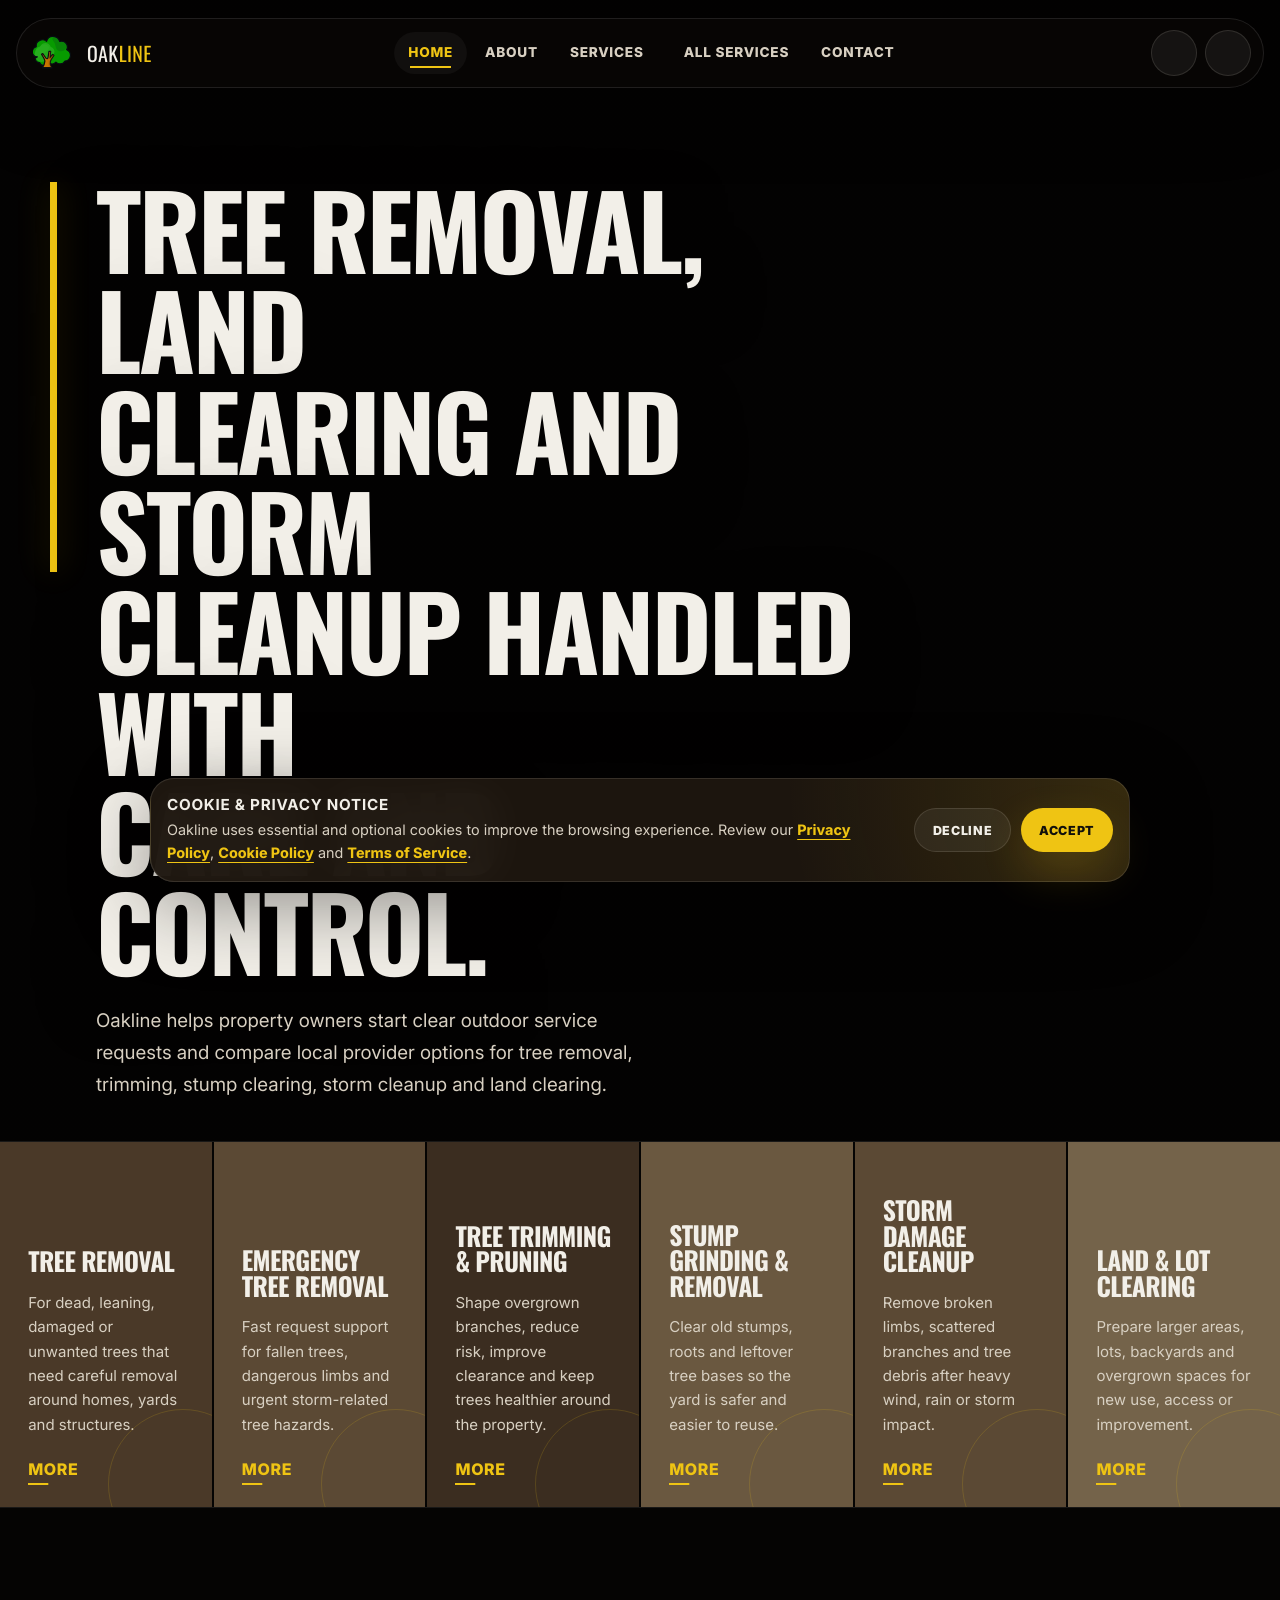
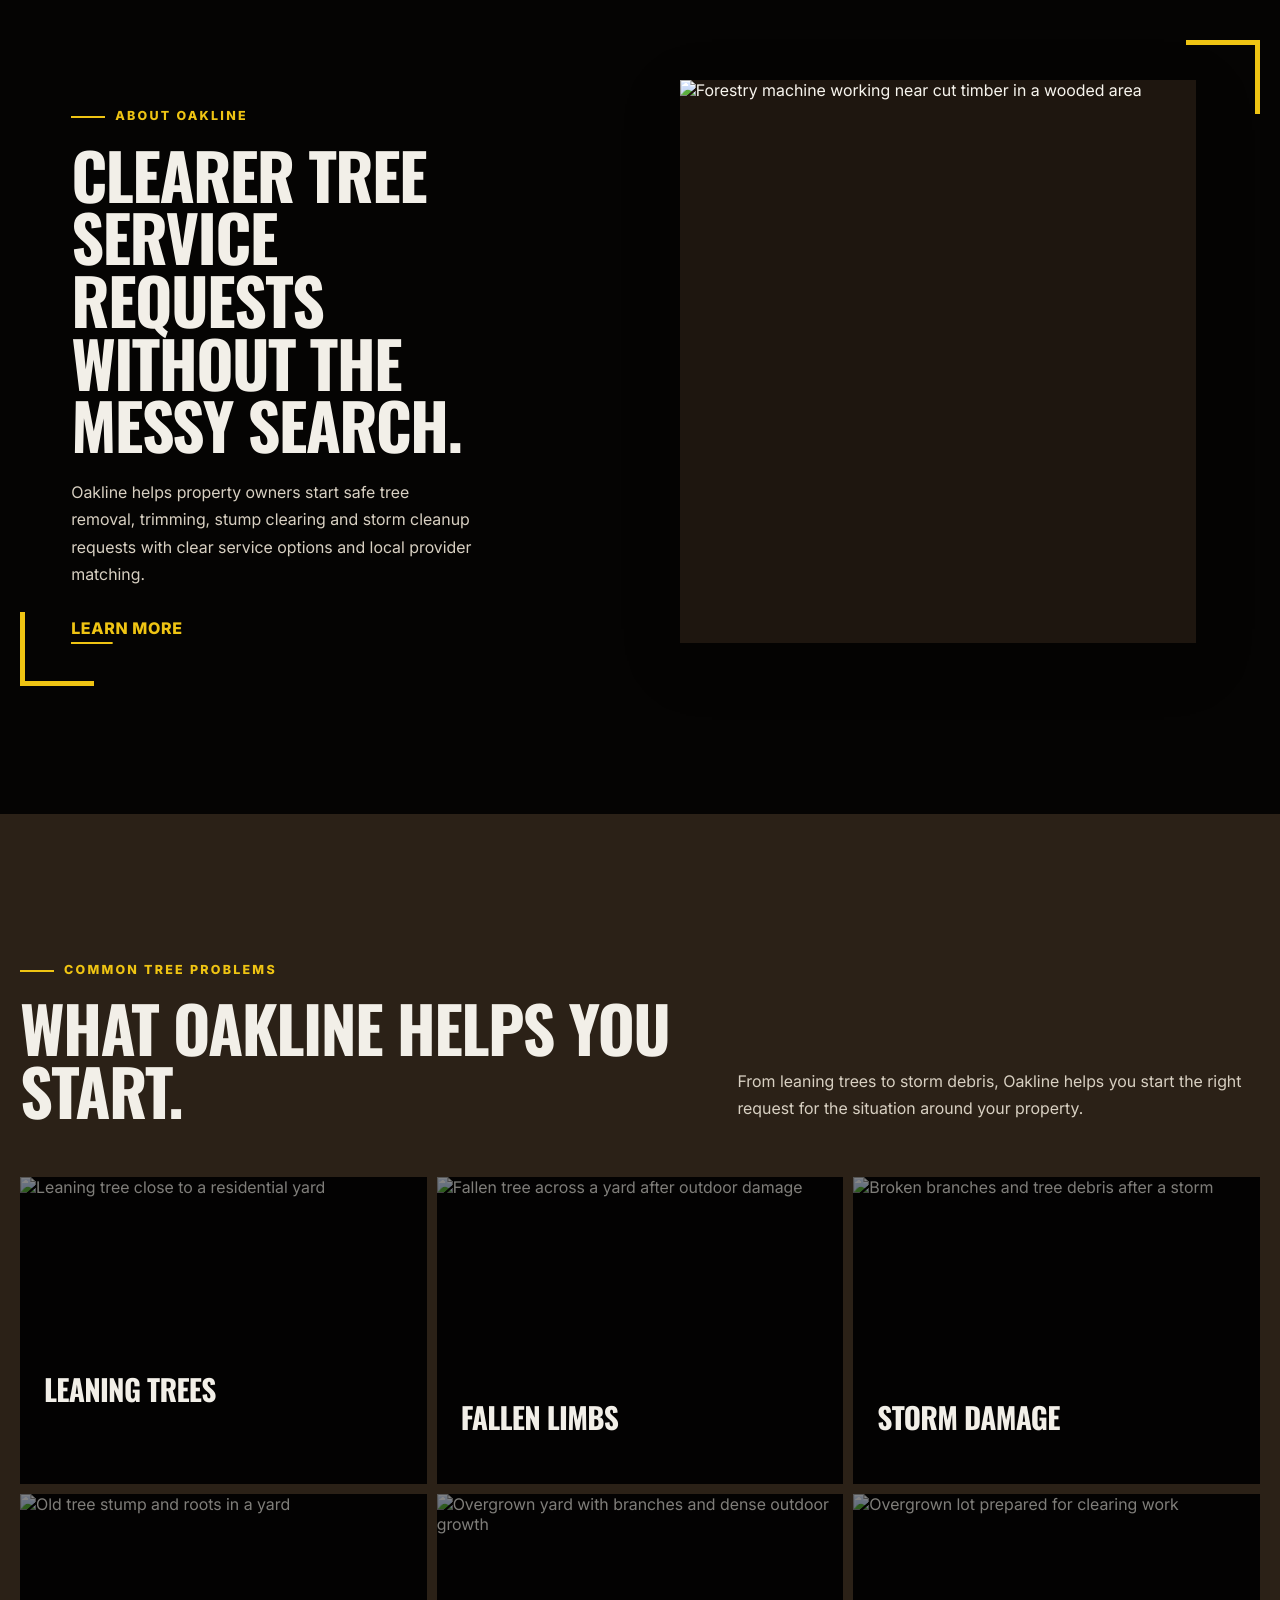
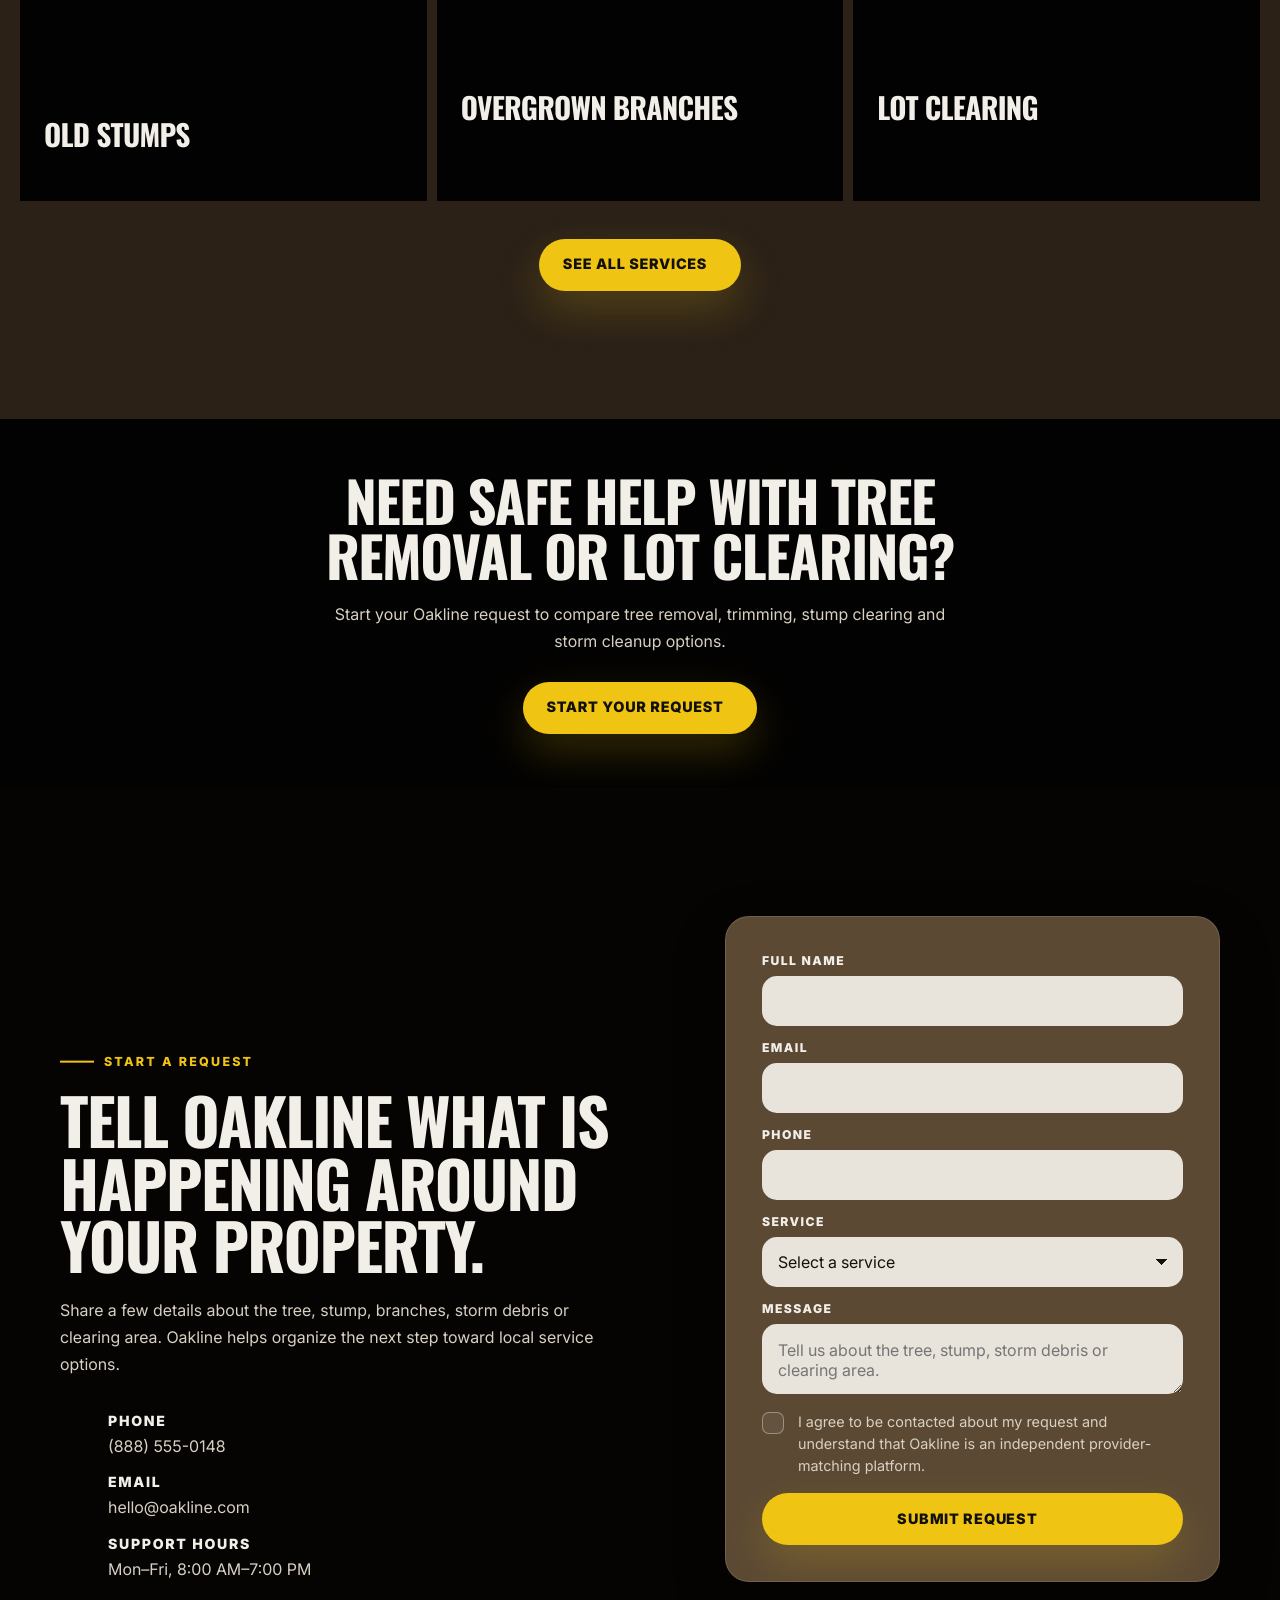
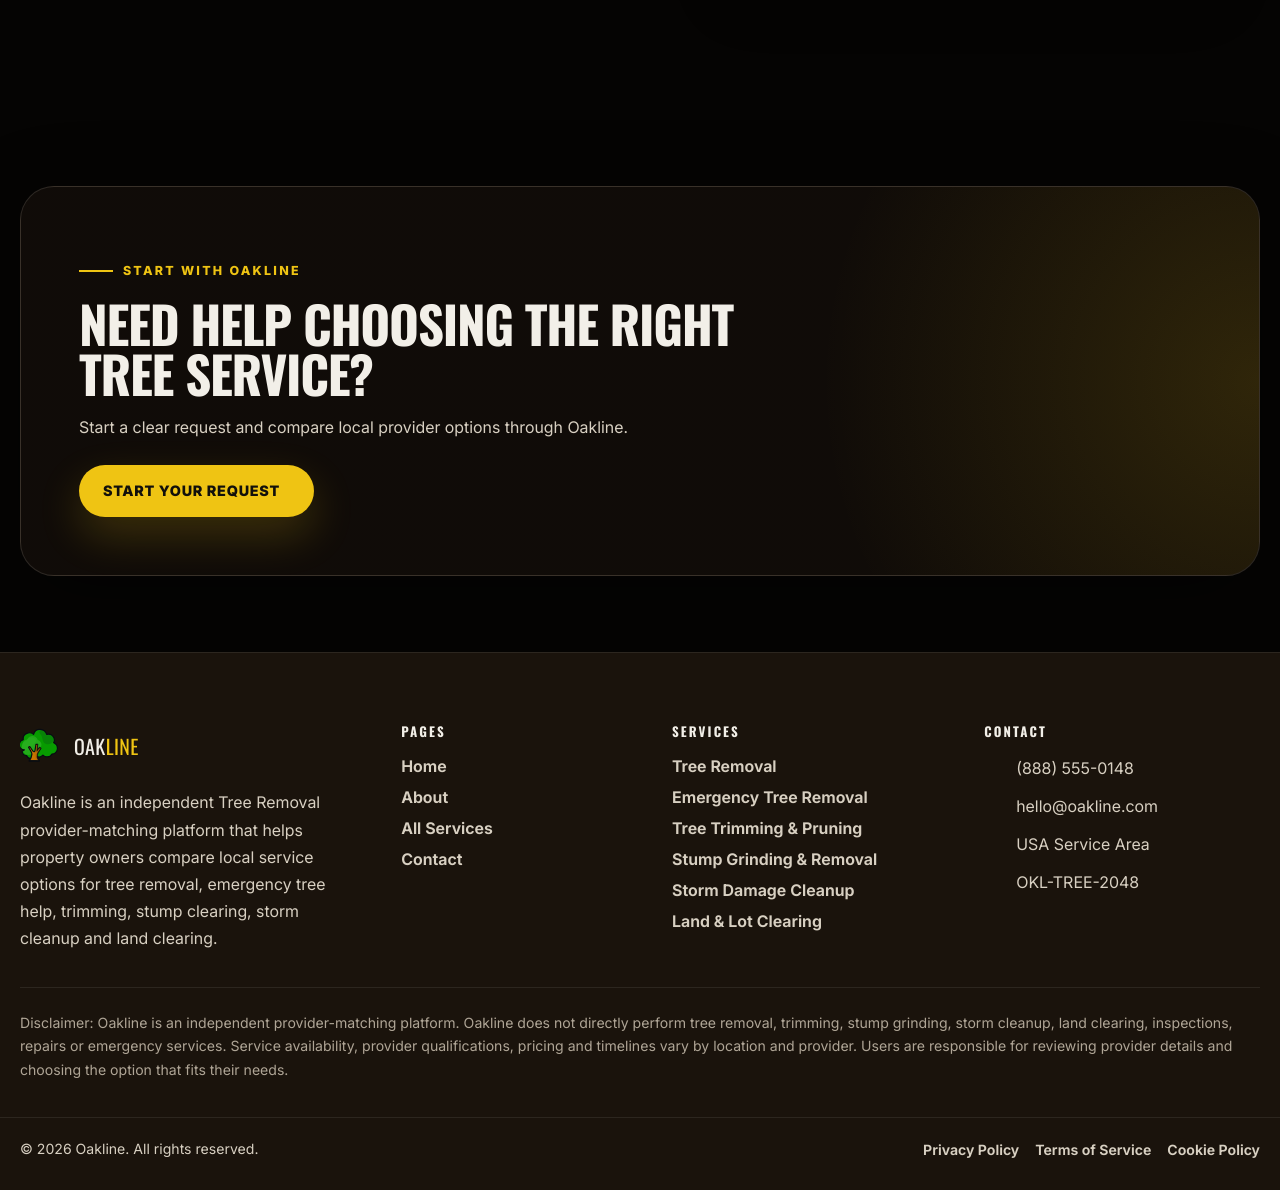
==== index.html @ 47a2402f "+" ====
<!DOCTYPE html>
<html lang="en">

<head>
    <meta charset="UTF-8" />
    <meta name="viewport" content="width=device-width, initial-scale=1.0" />

    <title>Oakline — Tree Removal Provider Matching Platform</title>

    <meta name="description"
        content="Oakline helps property owners start tree removal, emergency tree removal, trimming, stump clearing, storm cleanup and land clearing requests, then compare local provider options." />

    <link rel="icon" href="assets/images/decor/favicon.svg" type="image/svg+xml" />

    <link rel="stylesheet" href="https://unpkg.com/aos@2.3.1/dist/aos.css" />

    <link rel="stylesheet" href="assets/css/main.css" />
    <link rel="stylesheet" href="assets/css/home.css" />
</head>

<body>
    <div data-site-header></div>

    <main>
        <!-- Hero -->
        <section class="home-hero section" aria-labelledby="home-hero-title">
            <div class="home-hero__inner">
                <div class="home-hero__content">
                    <span class="home-hero__line" aria-hidden="true" data-aos="fade-down"></span>

                    <h1 id="home-hero-title" data-aos="fade-up">
                        Tree removal, land<br />
                        clearing and storm<br />
                        cleanup handled with<br />
                        care and control.
                    </h1>

                    <p data-aos="fade-up" data-aos-delay="120">
                        Oakline helps property owners start clear outdoor service requests and compare local provider
                        options for tree removal, trimming, stump clearing, storm cleanup and land clearing.
                    </p>
                </div>
            </div>
        </section>

        <!-- Services Preview -->
        <section class="home-services-preview section" aria-label="Tree removal service categories">
            <div class="services-preview__row no-scrollbar">
                <a class="service-preview-card shine-card" href="tree-removal.html" data-aos="fade-up">
                    <span class="service-preview-card__icon" aria-hidden="true">
                        <i data-lucide="tree-pine"></i>
                    </span>

                    <span class="service-preview-card__body">
                        <h2>Tree Removal</h2>
                        <p>
                            For dead, leaning, damaged or unwanted trees that need careful removal around homes,
                            yards and structures.
                        </p>

                        <span class="text-link service-preview-card__link">
                            More
                            <i data-lucide="arrow-up-right" aria-hidden="true"></i>
                        </span>
                    </span>
                </a>

                <a class="service-preview-card shine-card" href="emergency-tree-removal.html" data-aos="fade-up"
                    data-aos-delay="80">
                    <span class="service-preview-card__icon" aria-hidden="true">
                        <i data-lucide="siren"></i>
                    </span>

                    <span class="service-preview-card__body">
                        <h2>Emergency Tree Removal</h2>
                        <p>
                            Fast request support for fallen trees, dangerous limbs and urgent storm-related tree
                            hazards.
                        </p>

                        <span class="text-link service-preview-card__link">
                            More
                            <i data-lucide="arrow-up-right" aria-hidden="true"></i>
                        </span>
                    </span>
                </a>

                <a class="service-preview-card shine-card" href="tree-trimming-pruning.html" data-aos="fade-up"
                    data-aos-delay="160">
                    <span class="service-preview-card__icon" aria-hidden="true">
                        <i data-lucide="scissors"></i>
                    </span>

                    <span class="service-preview-card__body">
                        <h2>Tree Trimming &amp; Pruning</h2>
                        <p>
                            Shape overgrown branches, reduce risk, improve clearance and keep trees healthier around
                            the property.
                        </p>

                        <span class="text-link service-preview-card__link">
                            More
                            <i data-lucide="arrow-up-right" aria-hidden="true"></i>
                        </span>
                    </span>
                </a>

                <a class="service-preview-card shine-card" href="stump-grinding-removal.html" data-aos="fade-up"
                    data-aos-delay="240">
                    <span class="service-preview-card__icon" aria-hidden="true">
                        <i data-lucide="drill"></i>
                    </span>

                    <span class="service-preview-card__body">
                        <h2>Stump Grinding &amp; Removal</h2>
                        <p>
                            Clear old stumps, roots and leftover tree bases so the yard is safer and easier to reuse.
                        </p>

                        <span class="text-link service-preview-card__link">
                            More
                            <i data-lucide="arrow-up-right" aria-hidden="true"></i>
                        </span>
                    </span>
                </a>

                <a class="service-preview-card shine-card" href="storm-damage-cleanup.html" data-aos="fade-up"
                    data-aos-delay="320">
                    <span class="service-preview-card__icon" aria-hidden="true">
                        <i data-lucide="cloud-lightning"></i>
                    </span>

                    <span class="service-preview-card__body">
                        <h2>Storm Damage Cleanup</h2>
                        <p>
                            Remove broken limbs, scattered branches and tree debris after heavy wind, rain or storm
                            impact.
                        </p>

                        <span class="text-link service-preview-card__link">
                            More
                            <i data-lucide="arrow-up-right" aria-hidden="true"></i>
                        </span>
                    </span>
                </a>

                <a class="service-preview-card shine-card" href="land-lot-clearing.html" data-aos="fade-up"
                    data-aos-delay="400">
                    <span class="service-preview-card__icon" aria-hidden="true">
                        <i data-lucide="tractor"></i>
                    </span>

                    <span class="service-preview-card__body">
                        <h2>Land &amp; Lot Clearing</h2>
                        <p>
                            Prepare larger areas, lots, backyards and overgrown spaces for new use, access or
                            improvement.
                        </p>

                        <span class="text-link service-preview-card__link">
                            More
                            <i data-lucide="arrow-up-right" aria-hidden="true"></i>
                        </span>
                    </span>
                </a>
            </div>
        </section>

        <!-- About -->
        <section class="home-about section" id="about" aria-labelledby="home-about-title">
            <div class="container-wide">
                <div class="home-about__grid l-corner-wrap">
                    <div class="home-about__content">
                        <span class="l-corner l-corner--left-bottom" aria-hidden="true" data-aos="zoom-in"></span>

                        <p class="section-kicker" data-aos="fade-right">
                            About Oakline
                        </p>

                        <h2 id="home-about-title" data-aos="fade-up">
                            Clearer tree service requests without the messy search.
                        </h2>

                        <p data-aos="fade-up" data-aos-delay="100">
                            Oakline helps property owners start safe tree removal, trimming, stump clearing and storm
                            cleanup requests with clear service options and local provider matching.
                        </p>

                        <a class="text-link" href="about.html" data-aos="fade-up" data-aos-delay="180">
                            Learn More
                            <i data-lucide="arrow-up-right" aria-hidden="true"></i>
                        </a>
                    </div>

                    <div class="home-about__photo-wrap" data-aos="fade-left">
                        <span class="l-corner l-corner--right-top" aria-hidden="true"></span>

                        <figure class="home-about__photo photo-frame shine-photo">
                            <img src="assets/images/home/about-forestry-machine.jpg"
                                alt="Forestry machine working near cut timber in a wooded area" width="920" height="760"
                                loading="lazy" />
                        </figure>
                    </div>
                </div>
            </div>
        </section>

        <!-- Common Problems -->
        <section class="home-problems section" id="tree-problems" aria-labelledby="home-problems-title">
            <div class="container-wide">
                <div class="home-problems__top">
                    <div class="section-heading">
                        <p class="section-kicker" data-aos="fade-right">
                            Common Tree Problems
                        </p>

                        <h2 id="home-problems-title" data-aos="fade-up">
                            What Oakline helps you start.
                        </h2>
                    </div>

                    <p data-aos="fade-left">
                        From leaning trees to storm debris, Oakline helps you start the right request for the situation
                        around your property.
                    </p>
                </div>

                <div class="problems-grid">
                    <article class="problem-card shine-card" data-aos="zoom-in">
                        <img src="assets/images/home/problem-leaning-tree.jpg"
                            alt="Leaning tree close to a residential yard" width="680" height="520" loading="lazy" />

                        <div class="problem-card__content">
                            <h3>Leaning trees</h3>
                            <p>
                                Start a request when a tree is leaning, unstable or close to important property areas.
                            </p>
                        </div>
                    </article>

                    <article class="problem-card shine-card" data-aos="zoom-in" data-aos-delay="70">
                        <img src="assets/images/home/problem-fallen-tree.jpg"
                            alt="Fallen tree across a yard after outdoor damage" width="680" height="520"
                            loading="lazy" />

                        <div class="problem-card__content">
                            <h3>Fallen limbs</h3>
                            <p>
                                Share details about fallen trees, heavy limbs or blocked outdoor access areas.
                            </p>
                        </div>
                    </article>

                    <article class="problem-card shine-card" data-aos="zoom-in" data-aos-delay="140">
                        <img src="assets/images/home/problem-storm-branches.jpg"
                            alt="Broken branches and tree debris after a storm" width="680" height="520"
                            loading="lazy" />

                        <div class="problem-card__content">
                            <h3>Storm damage</h3>
                            <p>
                                Start a cleanup request for branches, debris and tree damage after heavy weather.
                            </p>
                        </div>
                    </article>

                    <article class="problem-card shine-card" data-aos="zoom-in">
                        <img src="assets/images/home/problem-stump-roots.jpg" alt="Old tree stump and roots in a yard"
                            width="680" height="520" loading="lazy" />

                        <div class="problem-card__content">
                            <h3>Old stumps</h3>
                            <p>
                                Compare stump grinding or removal options for leftover tree bases and exposed roots.
                            </p>
                        </div>
                    </article>

                    <article class="problem-card shine-card" data-aos="zoom-in" data-aos-delay="70">
                        <img src="assets/images/home/problem-overgrown-yard.jpg"
                            alt="Overgrown yard with branches and dense outdoor growth" width="680" height="520"
                            loading="lazy" />

                        <div class="problem-card__content">
                            <h3>Overgrown branches</h3>
                            <p>
                                Start a trimming request for crowded branches, low clearance and outdoor overgrowth.
                            </p>
                        </div>
                    </article>

                    <article class="problem-card shine-card" data-aos="zoom-in" data-aos-delay="140">
                        <img src="assets/images/home/problem-lot-clearing.jpg"
                            alt="Overgrown lot prepared for clearing work" width="680" height="520" loading="lazy" />

                        <div class="problem-card__content">
                            <h3>Lot clearing</h3>
                            <p>
                                Explore request options for larger areas, brush-heavy spaces and outdoor cleanup needs.
                            </p>
                        </div>
                    </article>
                </div>

                <div class="home-problems__bottom" data-aos="fade-up">
                    <a class="btn btn--primary" href="all-services.html">
                        See All Services
                        <i data-lucide="arrow-up-right" aria-hidden="true"></i>
                    </a>
                </div>
            </div>
        </section>

        <!-- CTA Strip -->
        <section class="home-cta-strip section" aria-labelledby="home-cta-title">
            <div class="home-cta-strip__content" data-aos="fade-up">
                <h2 id="home-cta-title">
                    Need safe help with tree removal or lot clearing?
                </h2>

                <p>
                    Start your Oakline request to compare tree removal, trimming, stump clearing and storm cleanup
                    options.
                </p>

                <a class="btn btn--primary" href="contact.html#contact-form">
                    Start Your Request
                    <i data-lucide="arrow-up-right" aria-hidden="true"></i>
                </a>
            </div>
        </section>

        <!-- Contact Preview -->
        <section class="home-contact section" id="contact" aria-labelledby="home-contact-title">
            <div class="container">
                <div class="home-contact__grid">
                    <div class="home-contact__intro">
                        <p class="section-kicker" data-aos="fade-right">
                            Start a Request
                        </p>

                        <h2 id="home-contact-title" data-aos="fade-up">
                            Tell Oakline what is happening around your property.
                        </h2>

                        <p data-aos="fade-up" data-aos-delay="100">
                            Share a few details about the tree, stump, branches, storm debris or clearing area.
                            Oakline helps organize the next step toward local service options.
                        </p>

                        <div class="home-contact__items">
                            <div class="home-contact__item" data-aos="fade-up">
                                <i data-lucide="phone" aria-hidden="true"></i>
                                <div>
                                    <strong>Phone</strong>
                                    <a data-config-href="contact.phoneRaw" href="tel:+18885550148">
                                        <span data-config-text="contact.phoneDisplay">(888) 555-0148</span>
                                    </a>
                                </div>
                            </div>

                            <div class="home-contact__item" data-aos="fade-up" data-aos-delay="80">
                                <i data-lucide="mail" aria-hidden="true"></i>
                                <div>
                                    <strong>Email</strong>
                                    <a data-config-href="contact.email" href="mailto:hello@oakline.com">
                                        <span data-config-text="contact.email">hello@oakline.com</span>
                                    </a>
                                </div>
                            </div>

                            <div class="home-contact__item" data-aos="fade-up" data-aos-delay="160">
                                <i data-lucide="clock" aria-hidden="true"></i>
                                <div>
                                    <strong>Support Hours</strong>
                                    <span data-config-text="contact.supportHours">Mon–Fri, 8:00 AM–7:00 PM</span>
                                </div>
                            </div>
                        </div>
                    </div>

                    <form class="form-card form-grid shine-card" data-demo-form data-aos="fade-left"
                        aria-label="Oakline request form">
                        <div class="form-row">
                            <label for="homeFullName">Full Name</label>
                            <input id="homeFullName" type="text" name="fullName" autocomplete="name" required />
                        </div>

                        <div class="form-row">
                            <label for="homeEmail">Email</label>
                            <input id="homeEmail" type="email" name="email" autocomplete="email" required />
                        </div>

                        <div class="form-row">
                            <label for="homePhone">Phone</label>
                            <input id="homePhone" type="tel" name="phone" autocomplete="tel" required />
                        </div>

                        <div class="form-row">
                            <label for="homeService">Service</label>
                            <select id="homeService" name="service" data-service-select required>
                                <option value="">Select a service</option>
                            </select>
                        </div>

                        <div class="form-row">
                            <label for="homeMessage">Message</label>
                            <textarea id="homeMessage" name="message"
                                placeholder="Tell us about the tree, stump, storm debris or clearing area."
                                required></textarea>
                        </div>

                        <label class="checkbox-row">
                            <input type="checkbox" name="privacyConsent" required />
                            <span class="checkbox-row__box" aria-hidden="true"></span>
                            <span>
                                I agree to be contacted about my request and understand that Oakline is an independent
                                provider-matching platform.
                            </span>
                        </label>

                        <button class="btn btn--primary" type="submit">
                            Submit Request
                            <i data-lucide="send" aria-hidden="true"></i>
                        </button>

                        <p class="form-message" data-form-message role="status"></p>
                    </form>
                </div>
            </div>
        </section>

        <div data-global-cta="footer"></div>
    </main>

    <div data-site-footer></div>
    <div data-cookie-banner></div>

    <script src="https://unpkg.com/aos@2.3.1/dist/aos.js"></script>
    <script src="https://unpkg.com/lucide@latest"></script>

    <script src="assets/js/config.js"></script>
    <script src="assets/js/main.js"></script>
    <script src="assets/js/home.js"></script>
</body>

</html>
---- assets/css/main.css ----
@import url('https://fonts.googleapis.com/css2?family=Inter:wght@400;500;600;700;800&family=Oswald:wght@500;600;700&display=swap');

:root {
    /* Base */
    --black-main: #050403;
    --black-soft: #0A0806;
    --black-section: #0E0B08;

    /* Brown backgrounds */
    --brown-deep: #1E160F;
    --brown-section: #2B2117;
    --brown-section-light: #3A2D20;

    /* Cards */
    --card-brown-1: #4A3928;
    --card-brown-2: #5B4934;
    --card-brown-3: #6A5840;
    --card-brown-4: #74634A;
    --card-brown-dark: #3B2D20;

    /* Accent */
    --accent-yellow: #EFC413;
    --accent-yellow-soft: #F4CA49;
    --accent-yellow-dark: #D1AD34;

    /* Text */
    --text-main: #F2EFE8;
    --text-soft: #D8D0C2;
    --text-muted: #AFA596;
    --text-dark: #15110C;

    /* Light sections */
    --light-bg: #F3F0E8;
    --light-bg-alt: #EEE9DF;
    --light-text: #1A140F;
    --light-muted: #5E544A;

    /* Borders */
    --border-dark: rgba(255, 255, 255, 0.08);
    --border-soft: rgba(216, 208, 194, 0.14);
    --border-accent: rgba(239, 196, 19, 0.28);

    /* Overlays */
    --overlay-medium: rgba(0, 0, 0, 0.48);
    --overlay-strong: rgba(0, 0, 0, 0.62);

    /* Layout */
    --container: 1160px;
    --container-wide: 1380px;
    --header-height: 88px;

    /* Effects */
    --transition: 260ms ease;
    --transition-slow: 620ms cubic-bezier(.2, .8, .2, 1);
    --radius-pill: 999px;
    --radius-xl: 34px;
    --radius-lg: 24px;
    --radius-md: 16px;
    --shadow-dark: 0 22px 80px rgba(0, 0, 0, .42);
    --shadow-soft: 0 18px 54px rgba(0, 0, 0, .22);
}

/* ================================
   Reset / Base
================================ */

*,
*::before,
*::after {
    box-sizing: border-box;
}

html {
    width: 100%;
    max-width: 100%;
    scroll-behavior: smooth;
    overflow-x: hidden;
}

body {
    width: 100%;
    max-width: 100%;
    margin: 0;
    font-family: 'Inter', system-ui, -apple-system, BlinkMacSystemFont, 'Segoe UI', sans-serif;
    color: var(--text-main);
    background: var(--black-main);
    overflow-x: hidden;
    text-rendering: geometricPrecision;
    -webkit-font-smoothing: antialiased;
}

body.menu-open {
    overflow: hidden;
}

img,
svg,
video,
canvas {
    display: block;
    max-width: 100%;
}

img {
    height: auto;
}

a {
    color: inherit;
    text-decoration: none;
}

button,
input,
textarea,
select {
    font: inherit;
}

button {
    border: 0;
    cursor: pointer;
}

input,
textarea,
select {
    width: 100%;
}

textarea {
    resize: vertical;
    min-height: 118px;
    max-height: 220px;
}

::selection {
    color: var(--text-dark);
    background: var(--accent-yellow);
}

:focus-visible {
    outline: 2px solid var(--accent-yellow);
    outline-offset: 4px;
}

/* ================================
   Containers
================================ */

.section {
    position: relative;
    width: 100%;
    overflow: hidden;
}

.container {
    width: min(var(--container), calc(100% - 40px));
    margin-inline: auto;
}

.container-wide {
    width: min(var(--container-wide), calc(100% - 40px));
    margin-inline: auto;
}

.section--dark {
    color: var(--text-main);
    background: var(--black-main);
}

.section--brown {
    color: var(--text-main);
    background: var(--brown-section);
}

.section--deep-brown {
    color: var(--text-main);
    background: var(--brown-deep);
}

.section--light {
    color: var(--light-text);
    background: var(--light-bg);
}

.section--milk {
    color: var(--light-text);
    background: var(--light-bg-alt);
}

/* ================================
   Typography
================================ */

h1,
h2,
h3,
h4,
p {
    margin: 0;
}

h1,
h2,
h3 {
    font-family: 'Oswald', 'Inter', sans-serif;
    letter-spacing: -.025em;
    line-height: .98;
    text-transform: uppercase;
}

h1 {
    font-size: clamp(3.4rem, 8vw, 8rem);
}

h2 {
    font-size: clamp(2.35rem, 5vw, 5.2rem);
}

h3 {
    font-size: clamp(1.45rem, 2.5vw, 2.1rem);
}

p {
    color: var(--text-soft);
    line-height: 1.7;
}

.section--light p,
.section--milk p {
    color: var(--light-muted);
}

.section-kicker {
    display: inline-flex;
    align-items: center;
    gap: 10px;
    margin-bottom: 16px;
    color: var(--accent-yellow);
    font-size: .78rem;
    font-weight: 800;
    letter-spacing: .18em;
    text-transform: uppercase;
}

.section-kicker::before {
    content: "";
    width: 34px;
    height: 2px;
    background: currentColor;
}

.section-kicker--light {
    color: var(--accent-yellow);
}

.section-heading {
    max-width: 780px;
}

.section-heading--center {
    margin-inline: auto;
    text-align: center;
}

.section-heading p {
    margin-top: 18px;
    max-width: 640px;
}

.text-link {
    position: relative;
    display: inline-flex;
    align-items: center;
    gap: 8px;
    width: fit-content;
    color: var(--accent-yellow);
    font-weight: 800;
    letter-spacing: .04em;
    text-transform: uppercase;
}

.text-link::after {
    content: "";
    position: absolute;
    left: 0;
    bottom: -6px;
    width: 100%;
    height: 2px;
    background: var(--accent-yellow);
    transform: scaleX(.35);
    transform-origin: left;
    transition: transform var(--transition);
}

.text-link:hover::after {
    transform: scaleX(1);
}

/* ================================
   Buttons
================================ */

.btn {
    position: relative;
    isolation: isolate;
    display: inline-flex;
    align-items: center;
    justify-content: center;
    gap: 10px;
    min-height: 52px;
    padding: 15px 24px;
    border-radius: var(--radius-pill);
    overflow: hidden;
    font-size: .9rem;
    font-weight: 850;
    letter-spacing: .05em;
    text-transform: uppercase;
    transition:
        transform var(--transition),
        border-color var(--transition),
        background var(--transition),
        color var(--transition);
}

.btn::before {
    content: "";
    position: absolute;
    inset: 0;
    z-index: -1;
    background: linear-gradient(110deg,
            transparent 0%,
            rgba(255, 255, 255, .24) 48%,
            transparent 70%);
    transform: translateX(-120%);
    transition: transform .75s ease;
    pointer-events: none;
}

.btn:hover {
    transform: translateY(-2px);
}

.btn:hover::before {
    transform: translateX(120%);
}

.btn svg {
    width: 18px;
    height: 18px;
    stroke-width: 2.2;
}

.btn--primary {
    color: #12100B;
    background: var(--accent-yellow);
    box-shadow: 0 18px 44px rgba(239, 196, 19, .2);
}

.btn--primary:hover {
    background: var(--accent-yellow-soft);
}

.btn--dark {
    color: var(--text-main);
    background: rgba(255, 255, 255, .06);
    border: 1px solid var(--border-soft);
}

.btn--dark:hover {
    border-color: var(--border-accent);
    color: var(--accent-yellow);
}

.btn--ghost {
    color: var(--text-main);
    background: transparent;
    border: 1px solid var(--border-soft);
}

.btn--ghost:hover {
    color: var(--accent-yellow);
    border-color: var(--border-accent);
    background: rgba(239, 196, 19, .06);
}

.btn-row {
    display: flex;
    flex-wrap: wrap;
    gap: 14px;
}

/* ================================
   Shine / Photo helpers
================================ */

.shine-card,
.shine-photo {
    position: relative;
    isolation: isolate;
    overflow: hidden;
}

.shine-card::before,
.shine-photo::before {
    content: "";
    position: absolute;
    inset: 0;
    z-index: 2;
    background: linear-gradient(110deg,
            transparent 0%,
            rgba(255, 255, 255, .12) 48%,
            transparent 70%);
    transform: translateX(-120%);
    transition: transform .75s ease;
    pointer-events: none;
}

.shine-card:hover::before,
.shine-photo:hover::before {
    transform: translateX(120%);
}

.photo-cover {
    width: 100%;
    height: 100%;
    object-fit: cover;
}

.photo-frame {
    position: relative;
    overflow: hidden;
    border-radius: var(--radius-lg);
    background: var(--brown-deep);
    box-shadow: var(--shadow-soft);
}

.photo-frame img {
    width: 100%;
    height: 100%;
    object-fit: cover;
    transition: transform var(--transition-slow);
}

.photo-frame:hover img {
    transform: scale(1.035);
}

.black-overlay::after {
    content: "";
    position: absolute;
    inset: 0;
    background: var(--overlay-medium);
    pointer-events: none;
}

/* ================================
   Yellow L corners
================================ */

.l-corner {
    position: absolute;
    width: 74px;
    height: 74px;
    pointer-events: none;
    transition: transform var(--transition-slow);
}

.l-corner::before,
.l-corner::after {
    content: "";
    position: absolute;
    background: var(--accent-yellow);
}

.l-corner::before {
    width: 100%;
    height: 5px;
}

.l-corner::after {
    width: 5px;
    height: 100%;
}

.l-corner--left-bottom {
    left: 0;
    bottom: 0;
}

.l-corner--left-bottom::before {
    left: 0;
    bottom: 0;
}

.l-corner--left-bottom::after {
    left: 0;
    bottom: 0;
}

.l-corner--right-top {
    right: 0;
    top: 0;
}

.l-corner--right-top::before {
    right: 0;
    top: 0;
}

.l-corner--right-top::after {
    right: 0;
    top: 0;
}

.l-corner-wrap:hover .l-corner--left-bottom {
    transform: translate(-6px, 6px);
}

.l-corner-wrap:hover .l-corner--right-top {
    transform: translate(6px, -6px);
}

/* ================================
   Header
================================ */

.site-header {
    position: fixed;
    z-index: 1000;
    top: 18px;
    left: 0;
    width: 100%;
    pointer-events: none;
    transition: top var(--transition), transform var(--transition);
}

.site-header.is-scrolled {
    top: 10px;
}

.header-shell {
    width: min(var(--container-wide), calc(100% - 32px));
    min-height: 70px;
    margin-inline: auto;
    padding: 10px 12px 10px 16px;
    display: flex;
    align-items: center;
    justify-content: space-between;
    gap: 18px;
    border: 1px solid rgba(255, 255, 255, .1);
    border-radius: var(--radius-pill);
    background: rgba(10, 8, 6, .72);
    backdrop-filter: blur(18px);
    -webkit-backdrop-filter: blur(18px);
    box-shadow: 0 18px 70px rgba(0, 0, 0, .35);
    pointer-events: auto;
    transition:
        background var(--transition),
        border-color var(--transition),
        min-height var(--transition);
}

.site-header.is-scrolled .header-shell {
    min-height: 64px;
    background: rgba(5, 4, 3, .94);
    border-color: rgba(239, 196, 19, .18);
}

.site-logo {
    display: inline-flex;
    align-items: center;
    gap: 12px;
    min-width: max-content;
}

.site-logo__mark {
    width: 42px;
    height: 42px;
    display: grid;
    place-items: center;
    overflow: hidden;
}

.site-logo__mark svg {
    width: 42px;
    height: 48px;
}

.site-logo__text {
    font-family: 'Oswald', sans-serif;
    font-size: 1.25rem;
    line-height: 1;
    letter-spacing: .02em;
    text-transform: uppercase;
    color: var(--text-main);
}

.site-logo__accent {
    color: var(--accent-yellow);
}

.desktop-nav {
    display: flex;
    align-items: center;
    justify-content: center;
    gap: 4px;
}

.nav-link,
.nav-trigger {
    position: relative;
    display: inline-flex;
    align-items: center;
    gap: 8px;
    min-height: 42px;
    padding: 0 14px;
    border-radius: var(--radius-pill);
    color: var(--text-soft);
    background: transparent;
    font-size: .85rem;
    font-weight: 800;
    letter-spacing: .055em;
    text-transform: uppercase;
    transition: color var(--transition), background var(--transition);
}

.nav-link::after,
.nav-trigger::after {
    content: "";
    position: absolute;
    left: 16px;
    right: 16px;
    bottom: 6px;
    height: 2px;
    background: var(--accent-yellow);
    transform: scaleX(0);
    transform-origin: left;
    transition: transform var(--transition);
}

.nav-link:hover,
.nav-link.is-active,
.nav-trigger:hover,
.nav-dropdown:hover .nav-trigger {
    color: var(--accent-yellow);
    background: rgba(255, 255, 255, .04);
}

.nav-link:hover::after,
.nav-link.is-active::after,
.nav-trigger:hover::after,
.nav-dropdown:hover .nav-trigger::after {
    transform: scaleX(1);
}

.nav-trigger svg {
    width: 15px;
    height: 15px;
    transition: transform var(--transition);
}

.nav-dropdown:hover .nav-trigger svg,
.nav-dropdown.is-open .nav-trigger svg {
    transform: rotate(180deg);
}

.nav-dropdown {
    position: relative;
}

.nav-dropdown__menu {
    position: absolute;
    top: calc(100% + 14px);
    left: 50%;
    width: 290px;
    padding: 12px;
    border: 1px solid var(--border-soft);
    border-radius: 22px;
    background: rgba(14, 11, 8, .96);
    box-shadow: var(--shadow-dark);
    backdrop-filter: blur(18px);
    -webkit-backdrop-filter: blur(18px);
    opacity: 0;
    visibility: hidden;
    transform: translate(-50%, 10px);
    transition:
        opacity var(--transition),
        transform var(--transition),
        visibility var(--transition);
}

.nav-dropdown__menu::before {
    content: "";
    position: absolute;
    left: 0;
    right: 0;
    bottom: 100%;
    height: 18px;
}

.nav-dropdown:hover .nav-dropdown__menu,
.nav-dropdown.is-open .nav-dropdown__menu {
    opacity: 1;
    visibility: visible;
    transform: translate(-50%, 0);
}

.nav-dropdown__link {
    position: relative;
    display: flex;
    align-items: center;
    justify-content: space-between;
    gap: 14px;
    padding: 13px 12px;
    border-radius: 15px;
    color: var(--text-soft);
    font-size: .86rem;
    font-weight: 800;
    letter-spacing: .035em;
    text-transform: uppercase;
    transition:
        color var(--transition),
        background var(--transition),
        padding var(--transition);
}

.nav-dropdown__link::after {
    content: "";
    width: 18px;
    height: 2px;
    background: var(--accent-yellow);
    transform: scaleX(.3);
    transform-origin: right;
    transition: transform var(--transition);
}

.nav-dropdown__link:hover {
    color: var(--accent-yellow);
    background: rgba(239, 196, 19, .06);
    padding-left: 18px;
}

.nav-dropdown__link:hover::after {
    transform: scaleX(1);
}

.header-actions {
    display: flex;
    align-items: center;
    gap: 8px;
}

.icon-btn {
    position: relative;
    isolation: isolate;
    width: 46px;
    height: 46px;
    display: inline-grid;
    place-items: center;
    overflow: hidden;
    border-radius: 50%;
    color: var(--text-main);
    background: rgba(255, 255, 255, .06);
    border: 1px solid var(--border-soft);
    transition:
        color var(--transition),
        background var(--transition),
        border-color var(--transition),
        transform var(--transition);
}

.icon-btn::before {
    content: "";
    position: absolute;
    inset: 0;
    z-index: -1;
    background: linear-gradient(110deg,
            transparent 0%,
            rgba(255, 255, 255, .16) 48%,
            transparent 70%);
    transform: translateX(-130%);
    transition: transform .65s ease;
}

.icon-btn svg {
    width: 20px;
    height: 20px;
    stroke-width: 2.1;
}

.icon-btn:hover {
    color: var(--accent-yellow);
    border-color: var(--border-accent);
    background: rgba(239, 196, 19, .07);
    transform: translateY(-2px);
}

.icon-btn:hover::before {
    transform: translateX(130%);
}

.mobile-burger {
    display: none;
    width: 46px;
    height: 46px;
    place-items: center;
    border-radius: 50%;
    color: var(--text-main);
    background: rgba(255, 255, 255, .06);
    border: 1px solid var(--border-soft);
}

.mobile-burger svg {
    width: 22px;
    height: 22px;
}

/* ================================
   Mobile Menu
================================ */

.mobile-menu {
    position: fixed;
    z-index: 999;
    inset: 0;
    display: grid;
    place-items: start center;
    padding: 102px 16px 20px;
    background: rgba(0, 0, 0, .58);
    opacity: 0;
    visibility: hidden;
    pointer-events: none;
    transition: opacity var(--transition), visibility var(--transition);
}

.mobile-menu.is-open {
    opacity: 1;
    visibility: visible;
    pointer-events: auto;
}

.mobile-menu__panel {
    width: min(620px, 100%);
    max-height: calc(100vh - 124px);
    overflow-y: auto;
    padding: 24px;
    border: 1px solid var(--border-soft);
    border-radius: 32px;
    background:
        radial-gradient(circle at top right, rgba(239, 196, 19, .09), transparent 34%),
        var(--black-section);
    box-shadow: var(--shadow-dark);
    transform: translateY(18px);
    transition: transform var(--transition-slow);
}

.mobile-menu.is-open .mobile-menu__panel {
    transform: translateY(0);
}

.mobile-menu__top {
    display: flex;
    align-items: center;
    justify-content: space-between;
    gap: 18px;
    padding-bottom: 18px;
    border-bottom: 1px solid var(--border-soft);
}

.mobile-menu__close {
    flex: 0 0 auto;
}

.mobile-menu__nav {
    display: grid;
    gap: 8px;
    padding: 20px 0;
}

.mobile-menu__link {
    position: relative;
    display: flex;
    align-items: center;
    justify-content: space-between;
    min-height: 54px;
    padding: 12px 0;
    border-bottom: 1px solid rgba(255, 255, 255, .08);
    color: var(--text-main);
    font-family: 'Oswald', sans-serif;
    font-size: clamp(1.55rem, 6vw, 2.4rem);
    line-height: 1;
    text-transform: uppercase;
    transition: color var(--transition);
}

.mobile-menu__link::after {
    content: "";
    width: 26px;
    height: 2px;
    background: var(--accent-yellow);
    transform: scaleX(.35);
    transform-origin: right;
    transition: transform var(--transition);
}

.mobile-menu__link:hover {
    color: var(--accent-yellow);
}

.mobile-menu__link:hover::after {
    transform: scaleX(1);
}

.mobile-menu__group-title {
    margin: 12px 0 10px;
    color: var(--accent-yellow);
    font-size: .78rem;
    font-weight: 850;
    letter-spacing: .18em;
    text-transform: uppercase;
}

.mobile-menu__services {
    display: grid;
    gap: 8px;
}

.mobile-menu__service {
    display: flex;
    align-items: center;
    gap: 12px;
    padding: 13px 0;
    border-bottom: 1px solid rgba(255, 255, 255, .08);
    color: var(--text-soft);
    font-weight: 750;
    transition: color var(--transition), padding var(--transition);
}

.mobile-menu__service svg {
    width: 20px;
    height: 20px;
    color: var(--accent-yellow);
}

.mobile-menu__service:hover {
    color: var(--accent-yellow);
    padding-left: 8px;
}

.mobile-menu__contacts {
    display: grid;
    gap: 10px;
    margin-top: 22px;
    padding-top: 18px;
    border-top: 1px solid var(--border-soft);
}

.mobile-menu__contact {
    display: flex;
    align-items: center;
    gap: 12px;
    color: var(--text-soft);
    font-weight: 700;
    word-break: break-word;
}

.mobile-menu__contact svg {
    width: 20px;
    height: 20px;
    color: var(--accent-yellow);
}

/* ================================
   Common Hero
================================ */

.page-hero {
    min-height: 560px;
    display: grid;
    place-items: center;
    padding: calc(var(--header-height) + 90px) 0 90px;
    background:
        linear-gradient(var(--overlay-medium), var(--overlay-medium)),
        var(--black-main);
    background-position: center;
    background-size: cover;
    background-repeat: no-repeat;
    text-align: center;
}

.page-hero__content {
    width: min(920px, calc(100% - 40px));
    margin-inline: auto;
}

.page-hero__content p {
    max-width: 760px;
    margin: 22px auto 0;
    font-size: clamp(1rem, 1.7vw, 1.18rem);
}

.page-hero__buttons {
    justify-content: center;
    margin-top: 30px;
}

/* ================================
   Global CTA before footer
================================ */

.global-cta {
    padding: 76px 0;
    background: var(--black-main);
}

.global-cta__card {
    position: relative;
    isolation: isolate;
    min-height: 240px;
    display: grid;
    align-items: center;
    overflow: hidden;
    padding: clamp(30px, 5vw, 58px);
    border: 1px solid var(--border-soft);
    border-radius: var(--radius-xl);
    background:
        linear-gradient(var(--overlay-medium), var(--overlay-medium)),
        var(--brown-deep);
    background-position: center;
    background-size: cover;
    background-repeat: no-repeat;
    box-shadow: var(--shadow-dark);
}

.global-cta__card::after {
    content: "";
    position: absolute;
    inset: 0;
    z-index: -1;
    background: radial-gradient(circle at right center, rgba(239, 196, 19, .14), transparent 35%);
}

.global-cta__content {
    max-width: 720px;
}

.global-cta__content h2 {
    font-size: clamp(2rem, 4vw, 4.2rem);
}

.global-cta__content p {
    max-width: 620px;
    margin-top: 16px;
}

.global-cta__content .btn {
    margin-top: 24px;
}

/* ================================
   Forms
================================ */

.form-card {
    position: relative;
    overflow: hidden;
    padding: clamp(24px, 4vw, 36px);
    border: 1px solid rgba(255, 255, 255, .13);
    border-radius: var(--radius-lg);
    background: var(--card-brown-2);
    box-shadow: var(--shadow-soft);
}

.form-grid {
    display: grid;
    gap: 14px;
}

.form-row {
    display: grid;
    gap: 8px;
}

.form-row label {
    color: var(--text-main);
    font-size: .76rem;
    font-weight: 850;
    letter-spacing: .12em;
    text-transform: uppercase;
}

.form-row input,
.form-row textarea,
.form-row select {
    min-height: 50px;
    padding: 13px 15px;
    border: 1px solid transparent;
    border-radius: 15px;
    color: var(--text-dark);
    background: #E8E4DB;
    outline: none;
    transition:
        border-color var(--transition),
        box-shadow var(--transition),
        transform var(--transition);
}

.form-row textarea {
    padding-top: 15px;
}

.form-row input:focus,
.form-row textarea:focus,
.form-row select:focus {
    border-color: var(--accent-yellow);
    box-shadow: 0 0 0 4px rgba(239, 196, 19, .18);
}

.form-row select {
    appearance: none;
    background-image:
        linear-gradient(45deg, transparent 50%, var(--text-dark) 50%),
        linear-gradient(135deg, var(--text-dark) 50%, transparent 50%);
    background-position:
        calc(100% - 20px) 21px,
        calc(100% - 14px) 21px;
    background-size: 6px 6px, 6px 6px;
    background-repeat: no-repeat;
}

.checkbox-row {
    display: grid;
    grid-template-columns: 24px 1fr;
    gap: 12px;
    align-items: start;
    margin-top: 4px;
    color: var(--text-soft);
    font-size: .9rem;
    line-height: 1.55;
}

.checkbox-row input {
    position: absolute;
    opacity: 0;
    pointer-events: none;
}

.checkbox-row__box {
    width: 22px;
    height: 22px;
    display: grid;
    place-items: center;
    border: 1px solid rgba(255, 255, 255, .35);
    border-radius: 7px;
    background: rgba(255, 255, 255, .06);
    transition:
        background var(--transition),
        border-color var(--transition),
        transform var(--transition);
}

.checkbox-row__box::after {
    content: "";
    width: 10px;
    height: 6px;
    border-left: 2px solid var(--text-dark);
    border-bottom: 2px solid var(--text-dark);
    transform: rotate(-45deg) scale(0);
    transition: transform var(--transition);
}

.checkbox-row input:checked+.checkbox-row__box {
    background: var(--accent-yellow);
    border-color: var(--accent-yellow);
}

.checkbox-row input:checked+.checkbox-row__box::after {
    transform: rotate(-45deg) scale(1);
}

.checkbox-row:hover .checkbox-row__box {
    transform: translateY(-1px);
    border-color: var(--accent-yellow);
}

.form-message {
    display: none;
    margin-top: 14px;
    padding: 12px 14px;
    border-radius: 14px;
    color: var(--text-main);
    background: rgba(239, 196, 19, .12);
    border: 1px solid var(--border-accent);
}

.form-message.is-visible {
    display: block;
}

/* ================================
   Accordion common
================================ */

.accordion {
    display: grid;
    gap: 0;
}

.accordion-item {
    border-bottom: 1px solid var(--border-soft);
}

.accordion-button {
    width: 100%;
    display: grid;
    grid-template-columns: 1fr 28px;
    align-items: center;
    gap: 18px;
    padding: 20px 0;
    color: var(--text-main);
    background: transparent;
    text-align: left;
    font-weight: 850;
    line-height: 1.35;
    transition: color var(--transition);
}

.accordion-button:hover,
.accordion-button[aria-expanded="true"] {
    color: var(--accent-yellow);
}

.accordion-button svg {
    width: 22px;
    height: 22px;
    justify-self: end;
    color: var(--accent-yellow);
    transition: transform var(--transition);
}

.accordion-button[aria-expanded="true"] svg {
    transform: rotate(45deg);
}

.accordion-panel {
    display: grid;
    grid-template-rows: 0fr;
    transition: grid-template-rows 320ms ease;
}

.accordion-panel.is-open {
    grid-template-rows: 1fr;
}

.accordion-panel__inner {
    overflow: hidden;
}

.accordion-panel__inner p {
    padding: 0 44px 20px 0;
}

/* ================================
   Icon strips / marquee helpers
================================ */

.icon-strip {
    width: 100%;
    background: var(--black-main);
    border-top: 1px solid var(--border-dark);
    border-bottom: 1px solid var(--border-dark);
}

.icon-strip__inner {
    display: grid;
    grid-template-columns: repeat(6, 1fr);
    gap: 0;
}

.icon-strip__link {
    position: relative;
    min-height: 118px;
    display: grid;
    place-items: center;
    overflow: hidden;
    border-right: 1px solid var(--border-dark);
    color: var(--text-soft);
    transition:
        color var(--transition),
        background var(--transition);
}

.icon-strip__link:last-child {
    border-right: 0;
}

.icon-strip__link::after {
    content: "";
    position: absolute;
    left: 22%;
    right: 22%;
    bottom: 24px;
    height: 2px;
    background: var(--accent-yellow);
    transform: scaleX(0);
    transition: transform var(--transition);
}

.icon-strip__link svg {
    width: clamp(34px, 5vw, 56px);
    height: clamp(34px, 5vw, 56px);
    stroke-width: 1.55;
    transition:
        color var(--transition),
        transform var(--transition);
}

.icon-strip__link:hover {
    color: var(--accent-yellow);
    background: rgba(239, 196, 19, .045);
}

.icon-strip__link:hover::after {
    transform: scaleX(1);
}

.icon-strip__link:hover svg {
    transform: translateY(-5px);
}

/* ================================
   Footer
================================ */

.site-footer {
    background: #1A130C;
    border-top: 1px solid rgba(255, 255, 255, .08);
}

.footer-main {
    padding: 72px 0 34px;
}

.footer-grid {
    display: grid;
    grid-template-columns: minmax(240px, 1.15fr) .75fr .9fr 1fr;
    gap: clamp(28px, 5vw, 70px);
}

.footer-brand p {
    margin-top: 18px;
    max-width: 430px;
}

.footer-title {
    margin-bottom: 18px;
    color: var(--text-main);
    font-size: .82rem;
    font-weight: 850;
    letter-spacing: .16em;
    text-transform: uppercase;
}

.footer-links {
    display: grid;
    gap: 11px;
}

.footer-link {
    position: relative;
    width: fit-content;
    color: var(--text-soft);
    font-weight: 650;
    transition: color var(--transition);
}

.footer-link::after {
    content: "";
    position: absolute;
    left: 0;
    bottom: -4px;
    width: 100%;
    height: 2px;
    background: var(--accent-yellow);
    transform: scaleX(0);
    transform-origin: left;
    transition: transform var(--transition);
}

.footer-link:hover {
    color: var(--accent-yellow);
}

.footer-link:hover::after {
    transform: scaleX(1);
}

.footer-contact {
    display: grid;
    gap: 13px;
}

.footer-contact__item {
    display: grid;
    grid-template-columns: 22px 1fr;
    gap: 10px;
    color: var(--text-soft);
    line-height: 1.55;
    word-break: break-word;
}

.footer-contact__item svg {
    width: 20px;
    height: 20px;
    color: var(--accent-yellow);
}

.footer-disclaimer {
    margin-top: 34px;
    padding-top: 24px;
    border-top: 1px solid var(--border-dark);
    color: var(--text-muted);
    font-size: .88rem;
    line-height: 1.7;
}

.footer-bottom {
    padding: 20px 0 28px;
    border-top: 1px solid var(--border-dark);
}

.footer-bottom__inner {
    display: flex;
    align-items: center;
    justify-content: space-between;
    gap: 18px;
    color: var(--text-muted);
    font-size: .88rem;
}

.footer-legal {
    display: flex;
    flex-wrap: wrap;
    gap: 16px;
}

/* ================================
   Cookie Banner
================================ */

.cookie-banner {
    position: fixed;
    z-index: 1200;
    left: 50%;
    bottom: 18px;
    width: min(980px, calc(100% - 28px));
    padding: 16px;
    border: 1px solid var(--border-soft);
    border-radius: 24px;
    background:
        radial-gradient(circle at right top, rgba(239, 196, 19, .12), transparent 35%),
        rgba(30, 22, 15, .96);
    box-shadow: var(--shadow-dark);
    backdrop-filter: blur(18px);
    -webkit-backdrop-filter: blur(18px);
    transform: translateX(-50%) translateY(140%);
    opacity: 0;
    visibility: hidden;
    transition:
        transform var(--transition-slow),
        opacity var(--transition),
        visibility var(--transition);
}

.cookie-banner.is-visible {
    transform: translateX(-50%) translateY(0);
    opacity: 1;
    visibility: visible;
}

.cookie-banner__inner {
    display: grid;
    grid-template-columns: 1fr auto;
    gap: 18px;
    align-items: center;
}

.cookie-banner h2 {
    margin-bottom: 6px;
    font-family: 'Inter', sans-serif;
    font-size: .95rem;
    letter-spacing: .05em;
    line-height: 1.25;
}

.cookie-banner p {
    color: var(--text-soft);
    font-size: .9rem;
    line-height: 1.55;
}

.cookie-banner a {
    color: var(--accent-yellow);
    font-weight: 750;
    text-decoration: underline;
    text-underline-offset: 4px;
}

.cookie-banner__actions {
    display: flex;
    flex-wrap: wrap;
    justify-content: flex-end;
    gap: 10px;
}

.cookie-banner .btn {
    min-height: 44px;
    padding: 12px 18px;
    font-size: .78rem;
}

/* ================================
   Utilities
================================ */

.hide {
    display: none !important;
}

.visually-hidden {
    position: absolute !important;
    width: 1px !important;
    height: 1px !important;
    padding: 0 !important;
    margin: -1px !important;
    overflow: hidden !important;
    clip: rect(0, 0, 0, 0) !important;
    white-space: nowrap !important;
    border: 0 !important;
}

.no-scrollbar {
    scrollbar-width: none;
}

.no-scrollbar::-webkit-scrollbar {
    display: none;
}

/* ================================
   Responsive
================================ */

@media (max-width: 1200px) {
    .desktop-nav {
        gap: 0;
    }

    .nav-link,
    .nav-trigger {
        padding-inline: 10px;
        font-size: .78rem;
    }

    .footer-grid {
        grid-template-columns: 1.1fr .8fr .8fr;
    }

    .footer-column--contact {
        grid-column: 1 / -1;
    }
}

@media (max-width: 992px) {
    :root {
        --header-height: 78px;
    }

    .desktop-nav,
    .header-actions {
        display: none;
    }

    .mobile-burger {
        display: grid;
    }

    .header-shell {
        min-height: 64px;
    }

    .page-hero {
        min-height: 520px;
        padding-top: calc(var(--header-height) + 74px);
    }

    .footer-grid {
        grid-template-columns: 1fr 1fr;
    }

    .footer-brand {
        grid-column: 1 / -1;
    }

    .icon-strip__inner {
        grid-template-columns: repeat(3, 1fr);
    }

    .icon-strip__link {
        min-height: 108px;
        border-bottom: 1px solid var(--border-dark);
    }

    .icon-strip__link:nth-child(3n) {
        border-right: 0;
    }
}

@media (max-width: 768px) {

    .container,
    .container-wide {
        width: min(100% - 28px, var(--container));
    }

    .site-header {
        top: 12px;
    }

    .header-shell {
        width: calc(100% - 24px);
        padding-left: 14px;
    }

    .site-logo__text {
        font-size: 1.1rem;
    }

    .site-logo__mark,
    .site-logo__mark svg {
        width: 38px;
    }

    .mobile-menu {
        padding-top: 92px;
    }

    .mobile-menu__panel {
        padding: 20px;
        border-radius: 26px;
        max-height: calc(100vh - 112px);
    }

    .page-hero {
        min-height: 500px;
        padding-bottom: 70px;
    }

    .page-hero__buttons,
    .btn-row {
        flex-direction: column;
        align-items: stretch;
    }

    .btn {
        width: 100%;
    }

    .global-cta {
        padding: 54px 0;
    }

    .global-cta__card {
        min-height: 230px;
        border-radius: 24px;
    }

    .footer-main {
        padding-top: 56px;
    }

    .footer-grid {
        grid-template-columns: 1fr;
    }

    .footer-bottom__inner {
        align-items: flex-start;
        flex-direction: column;
    }

    .cookie-banner__inner {
        grid-template-columns: 1fr;
    }

    .cookie-banner__actions {
        justify-content: stretch;
    }

    .cookie-banner__actions .btn {
        width: 100%;
    }
}

@media (max-width: 560px) {
    h1 {
        font-size: clamp(3rem, 15vw, 4.6rem);
    }

    h2 {
        font-size: clamp(2rem, 11vw, 3.3rem);
    }

    .section-kicker {
        font-size: .7rem;
    }

    .site-logo__text {
        font-size: 1rem;
    }

    .mobile-burger,
    .icon-btn {
        width: 42px;
        height: 42px;
    }

    .mobile-menu__link {
        min-height: 48px;
    }

    .icon-strip__inner {
        grid-template-columns: repeat(2, 1fr);
    }

    .icon-strip__link:nth-child(3n) {
        border-right: 1px solid var(--border-dark);
    }

    .icon-strip__link:nth-child(2n) {
        border-right: 0;
    }

    .form-card {
        padding: 22px;
        border-radius: 22px;
    }

    .accordion-button {
        grid-template-columns: 1fr 24px;
        padding: 18px 0;
    }

    .accordion-panel__inner p {
        padding-right: 0;
    }
}

@media (prefers-reduced-motion: reduce) {

    *,
    *::before,
    *::after {
        scroll-behavior: auto !important;
        animation-duration: .01ms !important;
        animation-iteration-count: 1 !important;
        transition-duration: .01ms !important;
    }
}
---- assets/css/home.css ----
/* ================================
   Home Hero
================================ */

.home-hero {
    min-height: 100vh;
    display: grid;
    align-items: center;
    padding: calc(var(--header-height) + 90px) 0 120px;
    background:
        linear-gradient(rgba(0, 0, 0, .48), rgba(0, 0, 0, .48)),
        url("../images/home/hero-log-background.jpg") center/cover no-repeat;
}

.home-hero__inner {
    width: min(1180px, calc(100% - 40px));
    margin-inline: auto;
}

.home-hero__content {
    position: relative;
    max-width: 820px;
    padding-left: clamp(24px, 4vw, 46px);
}

.home-hero__line {
    position: absolute;
    left: 0;
    top: 4px;
    width: 7px;
    height: min(82%, 390px);
    background: var(--accent-yellow);
    box-shadow: 0 0 32px rgba(239, 196, 19, .24);
}

.home-hero h1 {
    max-width: 760px;
    color: var(--text-main);
    text-shadow: 0 22px 60px rgba(0, 0, 0, .5);
}

.home-hero p {
    max-width: 540px;
    margin-top: 24px;
    color: var(--text-soft);
    font-size: clamp(1rem, 1.5vw, 1.18rem);
}

/* ================================
   Services Preview Cards
================================ */

.home-services-preview {
    position: relative;
    z-index: 5;
    margin-top: -80px;
    background: var(--black-main);
}

.services-preview__row {
    display: grid;
    grid-template-columns: repeat(6, minmax(0, 1fr));
    gap: 2px;
    background: var(--black-main);
    border-top: 1px solid var(--border-dark);
    border-bottom: 1px solid var(--border-dark);
}

.service-preview-card {
    position: relative;
    min-height: 330px;
    display: flex;
    flex-direction: column;
    justify-content: space-between;
    gap: 28px;
    overflow: hidden;
    padding: clamp(24px, 2.2vw, 34px);
    color: var(--text-main);
    background: var(--card-brown-1);
    transition:
        transform var(--transition),
        background var(--transition),
        border-color var(--transition);
}

.service-preview-card:nth-child(2) {
    background: var(--card-brown-2);
}

.service-preview-card:nth-child(3) {
    background: var(--card-brown-dark);
}

.service-preview-card:nth-child(4) {
    background: var(--card-brown-3);
}

.service-preview-card:nth-child(5) {
    background: var(--card-brown-2);
}

.service-preview-card:nth-child(6) {
    background: var(--card-brown-4);
}

.service-preview-card::after {
    content: "";
    position: absolute;
    right: -46px;
    bottom: -52px;
    width: 150px;
    height: 150px;
    border: 1px solid rgba(239, 196, 19, .16);
    border-radius: 50%;
    transition:
        transform var(--transition-slow),
        border-color var(--transition);
}

.service-preview-card:hover {
    transform: translateY(-8px);
}

.service-preview-card:hover::after {
    transform: scale(1.22);
    border-color: rgba(239, 196, 19, .34);
}

.service-preview-card__icon {
    color: var(--accent-yellow);
}

.service-preview-card__icon svg {
    width: clamp(42px, 4vw, 62px);
    height: clamp(42px, 4vw, 62px);
    stroke-width: 1.55;
    transition:
        transform var(--transition),
        color var(--transition);
}

.service-preview-card:hover .service-preview-card__icon svg {
    color: var(--accent-yellow-soft);
    transform: translateY(-5px) rotate(-4deg);
}

.service-preview-card__body h2 {
    margin-bottom: 16px;
    color: var(--text-main);
    font-family: 'Oswald', sans-serif;
    font-size: clamp(1.45rem, 2vw, 2rem);
    line-height: 1;
    text-transform: uppercase;
}

.service-preview-card__body p {
    color: var(--text-soft);
    font-size: .94rem;
    line-height: 1.62;
}

.service-preview-card__link {
    margin-top: 22px;
}

/* ================================
   About Split
================================ */

.home-about {
    padding: clamp(86px, 10vw, 150px) 0;
    background: var(--black-main);
}

.home-about__grid {
    position: relative;
    display: grid;
    grid-template-columns: minmax(0, .88fr) minmax(360px, 1.12fr);
    align-items: center;
    gap: clamp(44px, 7vw, 110px);
}

.home-about__content {
    position: relative;
    min-height: 420px;
    display: flex;
    flex-direction: column;
    justify-content: center;
    padding: clamp(26px, 4vw, 48px) clamp(20px, 4vw, 54px);
}

.home-about__content h2 {
    max-width: 520px;
}

.home-about__content p {
    max-width: 560px;
    margin-top: 22px;
}

.home-about__content .text-link {
    margin-top: 30px;
}

.home-about__photo-wrap {
    position: relative;
    padding: 24px;
}

.home-about__photo {
    height: clamp(420px, 44vw, 620px);
    border-radius: 0;
}

.home-about__photo img {
    filter: saturate(.92) contrast(1.05);
}

/* ================================
   Common Tree Problems
================================ */

.home-problems {
    padding: clamp(82px, 10vw, 132px) 0;
    background: var(--brown-section);
}

.home-problems__top {
    display: grid;
    grid-template-columns: minmax(0, .85fr) minmax(320px, .65fr);
    align-items: end;
    gap: 34px;
    margin-bottom: clamp(34px, 5vw, 54px);
}

.home-problems__top p {
    max-width: 560px;
}

.problems-grid {
    display: grid;
    grid-template-columns: repeat(3, 1fr);
    gap: 10px;
}

.problem-card {
    position: relative;
    min-height: clamp(260px, 24vw, 380px);
    display: flex;
    align-items: flex-end;
    overflow: hidden;
    color: var(--text-main);
    background: var(--black-main);
}

.problem-card img {
    position: absolute;
    inset: 0;
    width: 100%;
    height: 100%;
    object-fit: cover;
    transition: transform var(--transition-slow);
}

.problem-card::after {
    content: "";
    position: absolute;
    inset: 0;
    background: rgba(0, 0, 0, .48);
    transition: background var(--transition);
}

.problem-card:hover img {
    transform: scale(1.06);
}

.problem-card:hover::after {
    background: rgba(0, 0, 0, .58);
}

.problem-card__content {
    position: relative;
    z-index: 3;
    width: 100%;
    padding: 24px;
    transform: translateY(38px);
    transition: transform var(--transition-slow);
}

.problem-card:hover .problem-card__content {
    transform: translateY(0);
}

.problem-card__content h3 {
    color: var(--text-main);
    font-size: clamp(1.4rem, 2.3vw, 2.05rem);
}

.problem-card__content p {
    max-width: 330px;
    margin-top: 12px;
    color: var(--text-soft);
    opacity: 0;
    transition: opacity var(--transition);
}

.problem-card:hover .problem-card__content p {
    opacity: 1;
}

.home-problems__bottom {
    display: flex;
    justify-content: center;
    margin-top: 38px;
}

/* ================================
   Home CTA Strip
================================ */

.home-cta-strip {
    min-height: 250px;
    display: grid;
    place-items: center;
    padding: 54px 0;
    text-align: center;
    background:
        linear-gradient(rgba(0, 0, 0, .42), rgba(0, 0, 0, .42)),
        url("../images/home/cta-log-banner.jpg") center/cover no-repeat;
}

.home-cta-strip__content {
    width: min(760px, calc(100% - 36px));
    margin-inline: auto;
}

.home-cta-strip h2 {
    color: var(--text-main);
    font-size: clamp(2.1rem, 4.4vw, 4.4rem);
}

.home-cta-strip p {
    max-width: 650px;
    margin: 18px auto 0;
    color: var(--text-soft);
}

.home-cta-strip .btn {
    margin-top: 26px;
}

/* ================================
   Home Contact Preview / Small Form
================================ */

.home-contact {
    padding: clamp(86px, 10vw, 132px) 0;
    background: var(--black-main);
}

.home-contact__grid {
    display: grid;
    grid-template-columns: minmax(0, .86fr) minmax(420px, .74fr);
    align-items: start;
    gap: clamp(36px, 7vw, 90px);
}

.home-contact__intro {
    position: sticky;
    top: 120px;
}

.home-contact__intro h2 {
    max-width: 640px;
}

.home-contact__intro p {
    max-width: 560px;
    margin-top: 20px;
}

.home-contact__items {
    display: grid;
    gap: 16px;
    margin-top: 34px;
}

.home-contact__item {
    display: grid;
    grid-template-columns: 34px 1fr;
    align-items: start;
    gap: 14px;
    color: var(--text-soft);
}

.home-contact__item svg {
    width: 30px;
    height: 30px;
    color: var(--accent-yellow);
    stroke-width: 1.75;
}

.home-contact__item strong {
    display: block;
    margin-bottom: 4px;
    color: var(--text-main);
    font-size: .88rem;
    font-weight: 850;
    letter-spacing: .12em;
    text-transform: uppercase;
}

.home-contact__item a,
.home-contact__item span {
    color: var(--text-soft);
    line-height: 1.55;
}

.home-contact__item a:hover {
    color: var(--accent-yellow);
    text-decoration: underline;
    text-underline-offset: 5px;
}

/* ================================
   Responsive
================================ */

@media (max-width: 1200px) {
    .services-preview__row {
        grid-template-columns: repeat(3, minmax(0, 1fr));
    }

    .service-preview-card {
        min-height: 280px;
    }
}

@media (max-width: 992px) {
    .home-hero {
        min-height: 760px;
        padding-bottom: 120px;
    }

    .home-services-preview {
        margin-top: -60px;
    }

    .home-about__grid,
    .home-contact__grid {
        grid-template-columns: 1fr;
    }

    .home-about__content {
        min-height: auto;
        padding-inline: 28px;
    }

    .home-about__photo-wrap {
        padding: 18px;
    }

    .home-about__photo {
        height: 480px;
    }

    .home-problems__top {
        grid-template-columns: 1fr;
        align-items: start;
    }

    .problems-grid {
        grid-template-columns: repeat(2, 1fr);
    }

    .home-contact__intro {
        position: static;
    }
}

@media (max-width: 768px) {
    .home-hero {
        min-height: 700px;
        padding-top: calc(var(--header-height) + 86px);
        padding-bottom: 100px;
    }

    .home-hero__inner {
        width: min(100% - 28px, 1180px);
    }

    .home-hero__content {
        padding-left: 24px;
    }

    .home-hero__line {
        width: 5px;
        height: 74%;
    }

    .services-preview__row {
        display: flex;
        gap: 2px;
        overflow-x: auto;
        scroll-snap-type: x mandatory;
        scrollbar-width: none;
    }

    .services-preview__row::-webkit-scrollbar {
        display: none;
    }

    .service-preview-card {
        flex: 0 0 78%;
        min-height: 270px;
        scroll-snap-align: start;
    }

    .home-about,
    .home-problems,
    .home-contact {
        padding: 72px 0;
    }

    .home-about__content {
        padding: 22px 18px 44px;
    }

    .home-about__photo {
        height: 390px;
    }

    .l-corner {
        width: 54px;
        height: 54px;
    }

    .problems-grid {
        grid-template-columns: 1fr;
    }

    .problem-card {
        min-height: 300px;
    }

    .problem-card__content {
        transform: translateY(0);
    }

    .problem-card__content p {
        opacity: 1;
    }

    .home-contact__grid {
        gap: 34px;
    }
}

@media (max-width: 560px) {
    .home-hero {
        min-height: 660px;
        background-position: center;
    }

    .home-hero p {
        font-size: .98rem;
    }

    .service-preview-card {
        flex-basis: 86%;
        min-height: 260px;
        padding: 24px;
    }

    .home-about__photo-wrap {
        padding: 12px;
    }

    .home-about__photo {
        height: 330px;
    }

    .problem-card {
        min-height: 270px;
    }

    .home-cta-strip {
        min-height: 240px;
    }

    .home-contact__item {
        grid-template-columns: 28px 1fr;
    }

    .home-contact__item svg {
        width: 25px;
        height: 25px;
    }
}
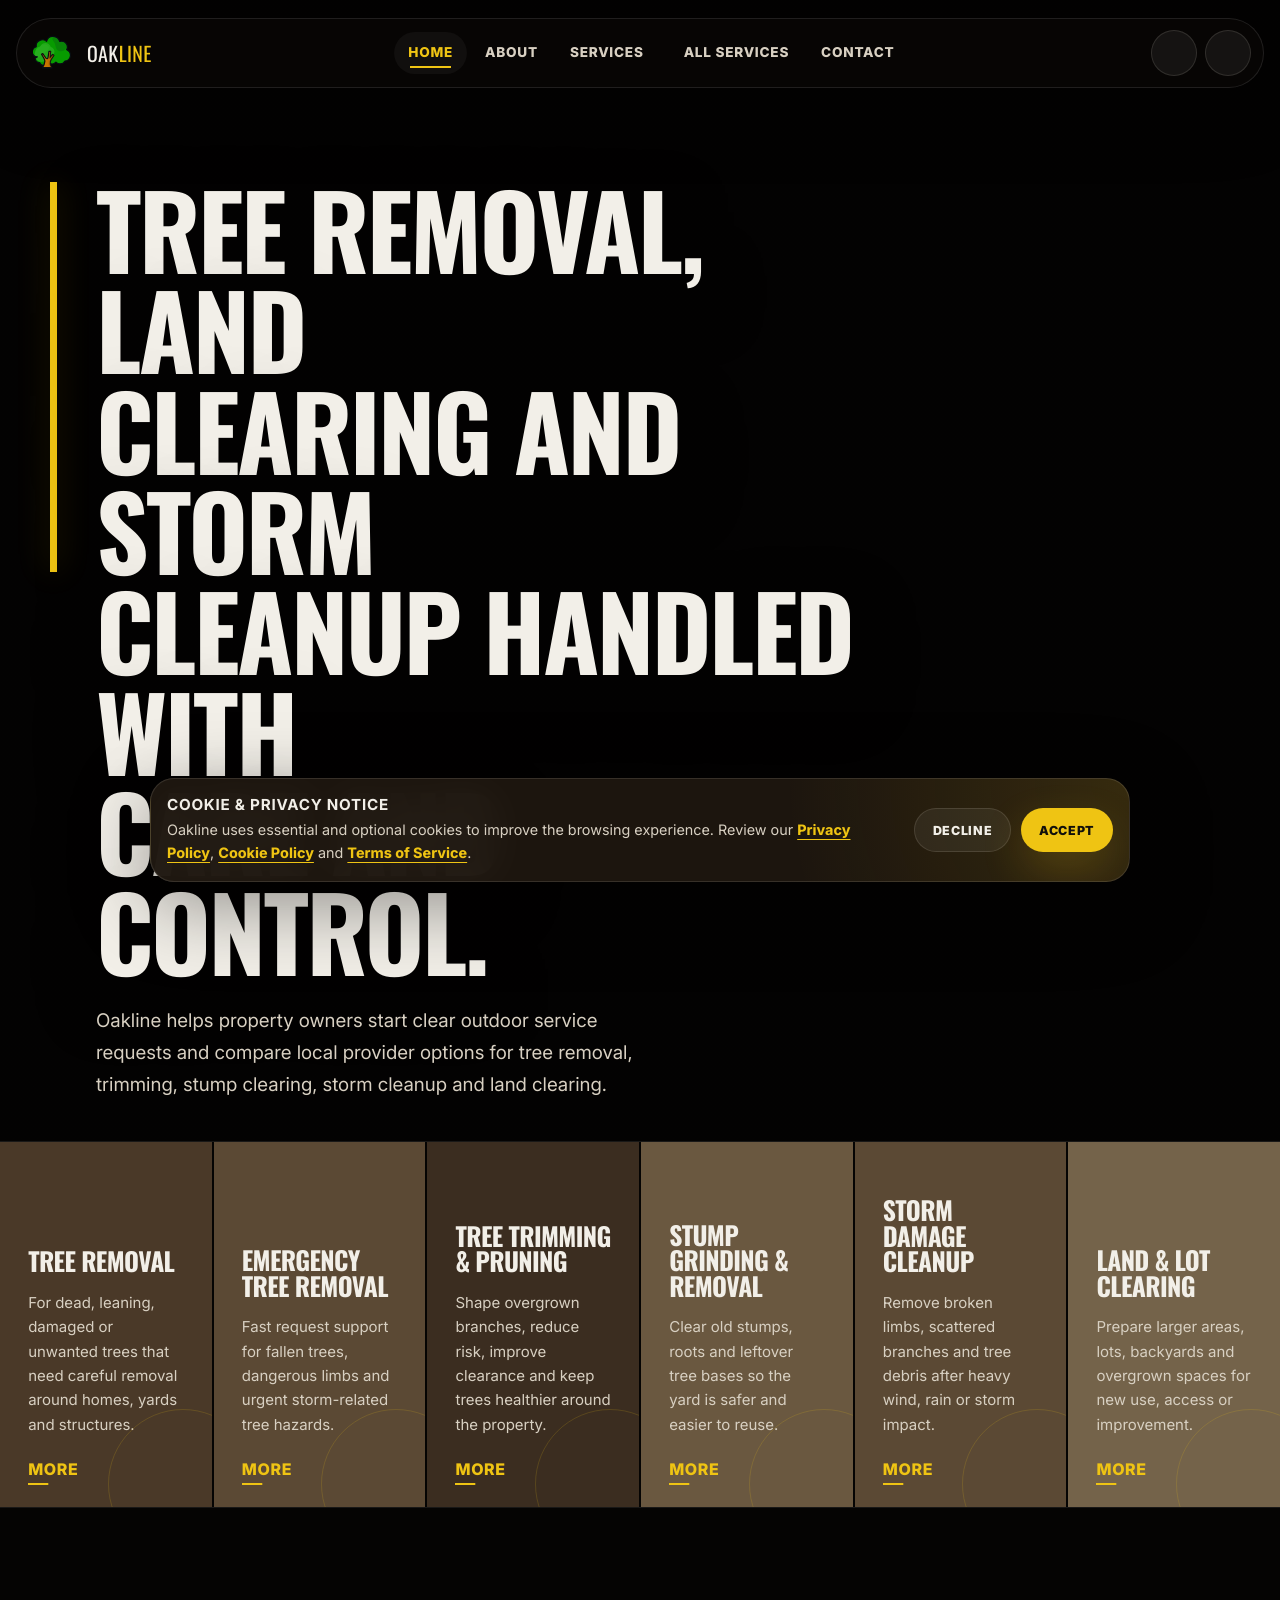
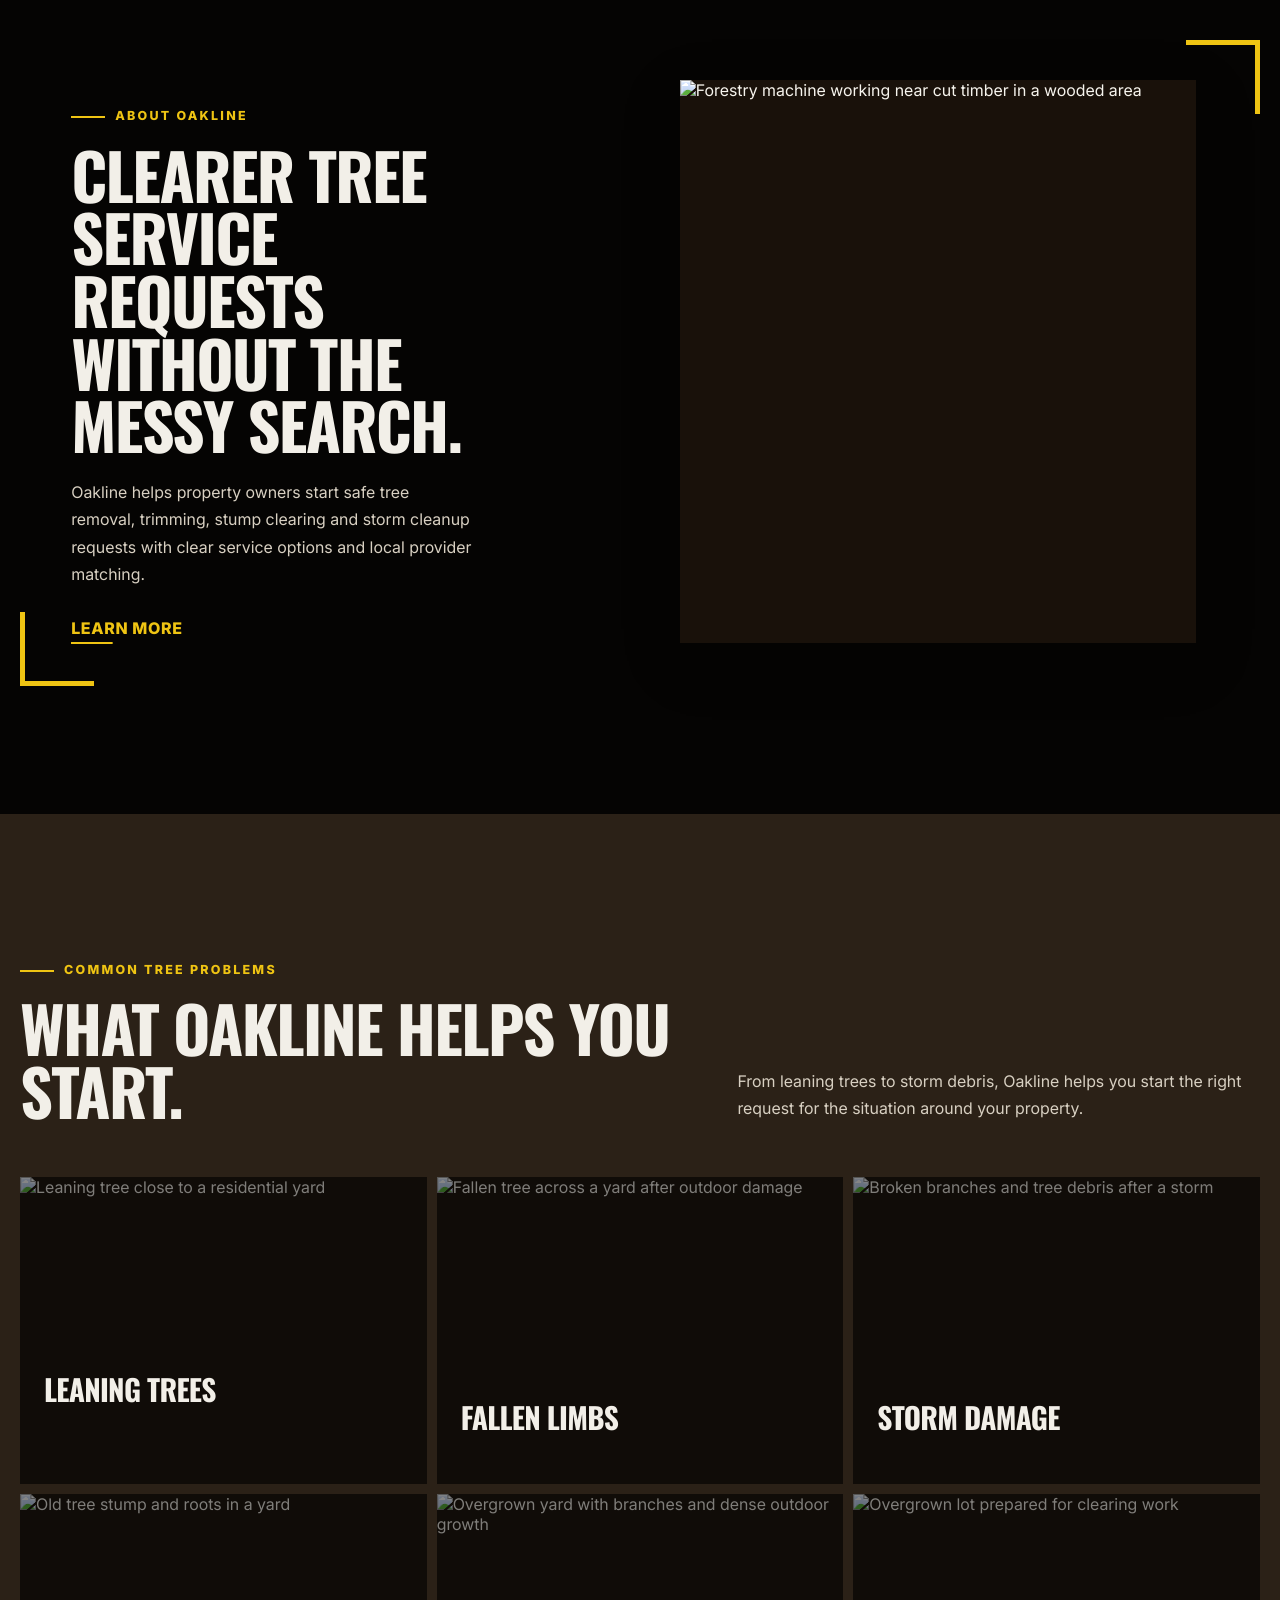
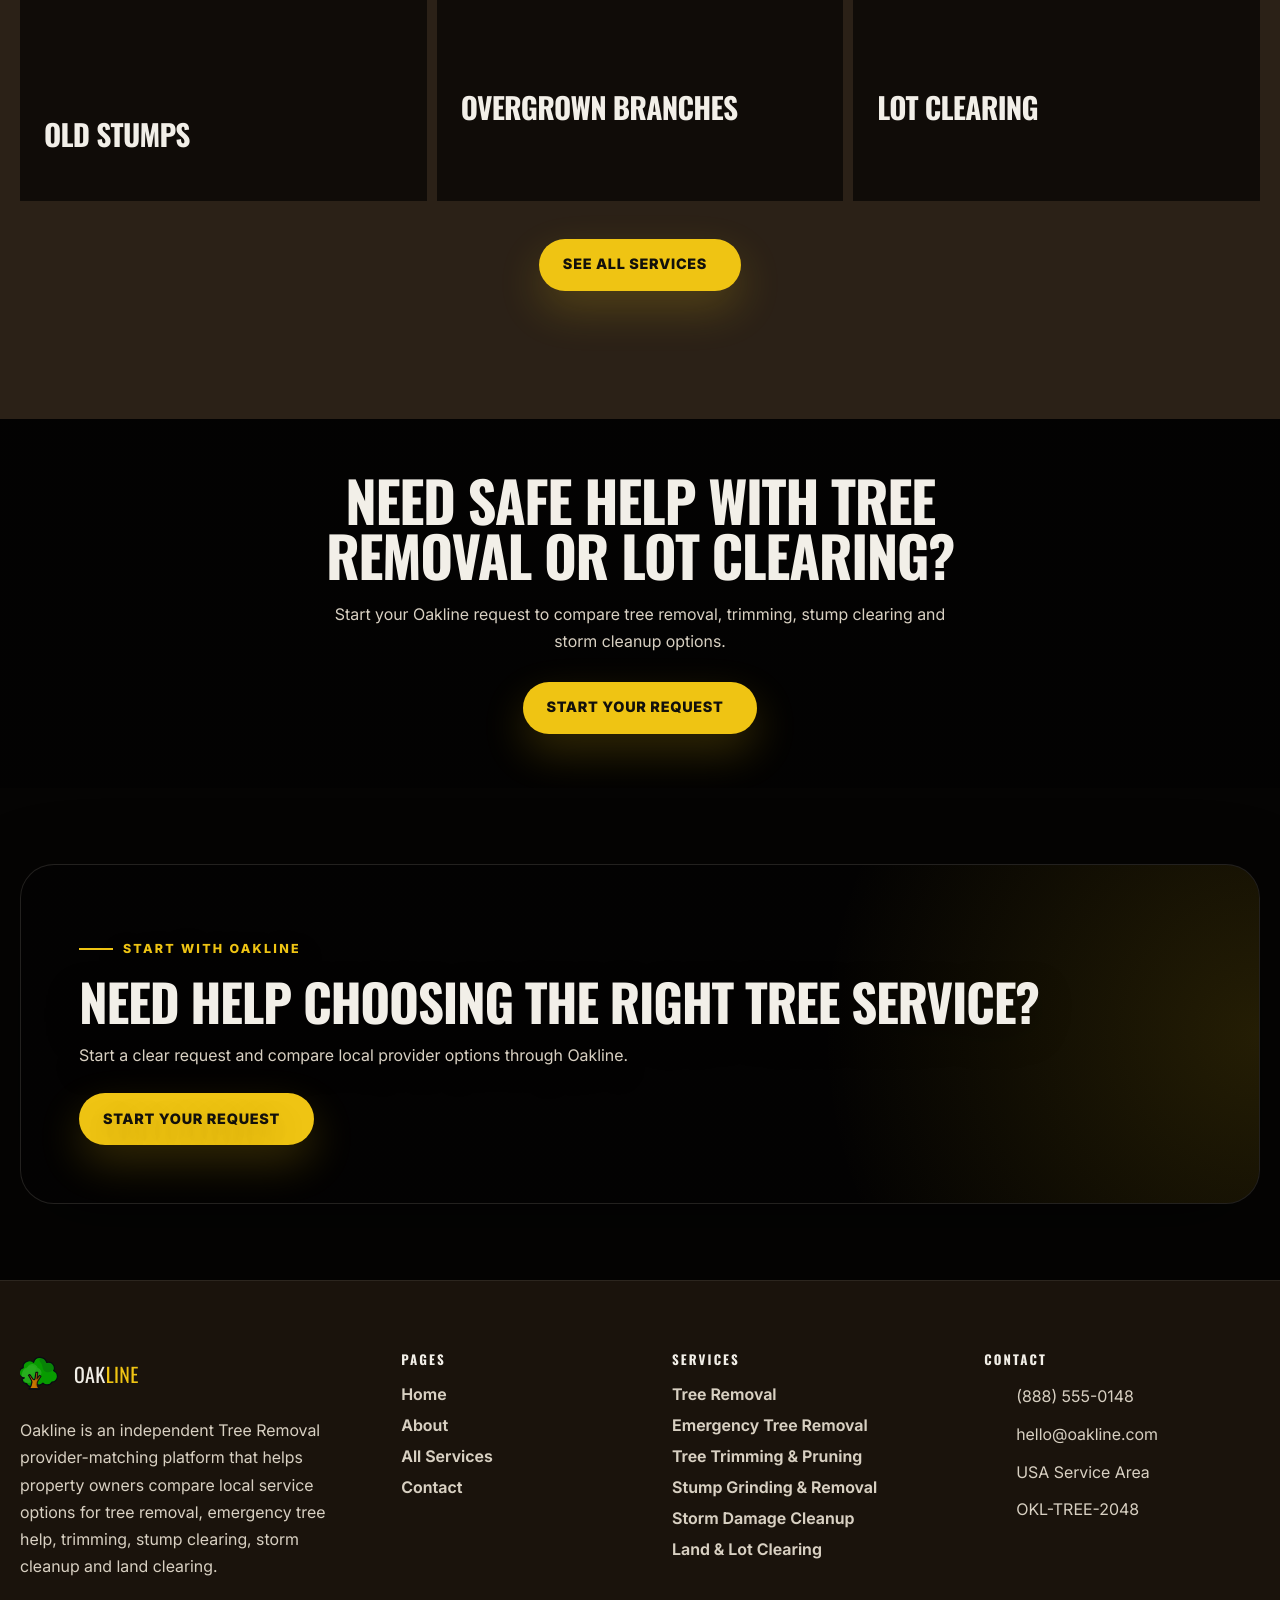
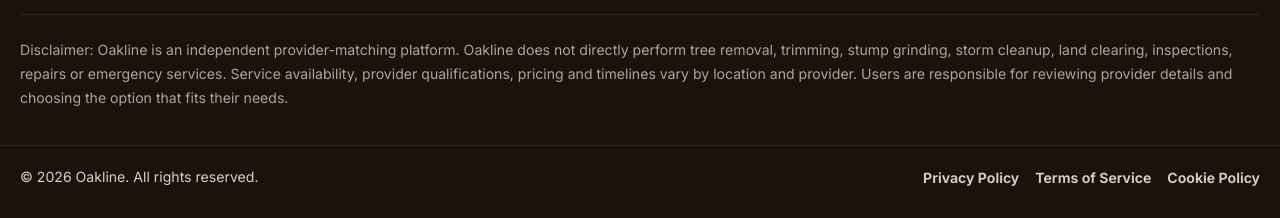
==== commit bf763bd3: "+" ====
--- a/index.html
+++ b/index.html
@@ -330,106 +330,6 @@
             </div>
         </section>
 
-        <!-- Contact Preview -->
-        <section class="home-contact section" id="contact" aria-labelledby="home-contact-title">
-            <div class="container">
-                <div class="home-contact__grid">
-                    <div class="home-contact__intro">
-                        <p class="section-kicker" data-aos="fade-right">
-                            Start a Request
-                        </p>
-
-                        <h2 id="home-contact-title" data-aos="fade-up">
-                            Tell Oakline what is happening around your property.
-                        </h2>
-
-                        <p data-aos="fade-up" data-aos-delay="100">
-                            Share a few details about the tree, stump, branches, storm debris or clearing area.
-                            Oakline helps organize the next step toward local service options.
-                        </p>
-
-                        <div class="home-contact__items">
-                            <div class="home-contact__item" data-aos="fade-up">
-                                <i data-lucide="phone" aria-hidden="true"></i>
-                                <div>
-                                    <strong>Phone</strong>
-                                    <a data-config-href="contact.phoneRaw" href="tel:+18885550148">
-                                        <span data-config-text="contact.phoneDisplay">(888) 555-0148</span>
-                                    </a>
-                                </div>
-                            </div>
-
-                            <div class="home-contact__item" data-aos="fade-up" data-aos-delay="80">
-                                <i data-lucide="mail" aria-hidden="true"></i>
-                                <div>
-                                    <strong>Email</strong>
-                                    <a data-config-href="contact.email" href="mailto:hello@oakline.com">
-                                        <span data-config-text="contact.email">hello@oakline.com</span>
-                                    </a>
-                                </div>
-                            </div>
-
-                            <div class="home-contact__item" data-aos="fade-up" data-aos-delay="160">
-                                <i data-lucide="clock" aria-hidden="true"></i>
-                                <div>
-                                    <strong>Support Hours</strong>
-                                    <span data-config-text="contact.supportHours">Mon–Fri, 8:00 AM–7:00 PM</span>
-                                </div>
-                            </div>
-                        </div>
-                    </div>
-
-                    <form class="form-card form-grid shine-card" data-demo-form data-aos="fade-left"
-                        aria-label="Oakline request form">
-                        <div class="form-row">
-                            <label for="homeFullName">Full Name</label>
-                            <input id="homeFullName" type="text" name="fullName" autocomplete="name" required />
-                        </div>
-
-                        <div class="form-row">
-                            <label for="homeEmail">Email</label>
-                            <input id="homeEmail" type="email" name="email" autocomplete="email" required />
-                        </div>
-
-                        <div class="form-row">
-                            <label for="homePhone">Phone</label>
-                            <input id="homePhone" type="tel" name="phone" autocomplete="tel" required />
-                        </div>
-
-                        <div class="form-row">
-                            <label for="homeService">Service</label>
-                            <select id="homeService" name="service" data-service-select required>
-                                <option value="">Select a service</option>
-                            </select>
-                        </div>
-
-                        <div class="form-row">
-                            <label for="homeMessage">Message</label>
-                            <textarea id="homeMessage" name="message"
-                                placeholder="Tell us about the tree, stump, storm debris or clearing area."
-                                required></textarea>
-                        </div>
-
-                        <label class="checkbox-row">
-                            <input type="checkbox" name="privacyConsent" required />
-                            <span class="checkbox-row__box" aria-hidden="true"></span>
-                            <span>
-                                I agree to be contacted about my request and understand that Oakline is an independent
-                                provider-matching platform.
-                            </span>
-                        </label>
-
-                        <button class="btn btn--primary" type="submit">
-                            Submit Request
-                            <i data-lucide="send" aria-hidden="true"></i>
-                        </button>
-
-                        <p class="form-message" data-form-message role="status"></p>
-                    </form>
-                </div>
-            </div>
-        </section>
-
         <div data-global-cta="footer"></div>
     </main>
 
@@ -444,4 +344,4 @@
     <script src="assets/js/home.js"></script>
 </body>
 
-</html>+</html>
--- a/assets/css/main.css
+++ b/assets/css/main.css
@@ -1767,4 +1767,176 @@
         animation-iteration-count: 1 !important;
         transition-duration: .01ms !important;
     }
+}
+
+/* ================================
+   Final Stability Fixes
+================================ */
+
+/* Prevent accidental horizontal overflow from animated / transformed elements */
+.site-header,
+.mobile-menu,
+.page-hero,
+.home-hero,
+.global-cta,
+.site-footer,
+.cookie-banner,
+.section {
+    max-width: 100vw;
+}
+
+/* Better active state for service dropdown link */
+.nav-dropdown .nav-trigger.is-active {
+    color: var(--accent-yellow);
+    background: rgba(239, 196, 19, .06);
+}
+
+.nav-dropdown .nav-trigger.is-active::after {
+    transform: scaleX(1);
+}
+
+/* Make generated SVG icons inside buttons always centered */
+.btn i,
+.icon-btn i,
+.mobile-burger i,
+.nav-trigger i,
+.footer-contact__item i,
+.mobile-menu__service i,
+.mobile-menu__contact i {
+    display: inline-grid;
+    place-items: center;
+    line-height: 0;
+}
+
+/* Fix Safari icon alignment */
+.btn svg,
+.icon-btn svg,
+.mobile-burger svg,
+.nav-trigger svg,
+.footer-contact__item svg,
+.mobile-menu__service svg,
+.mobile-menu__contact svg {
+    flex: 0 0 auto;
+}
+
+/* Make iframe/dev-server warning overlays less likely to cause x-scroll */
+body>* {
+    max-width: 100%;
+}
+
+/* Legal / cookie banner should not cover full mobile screen */
+.cookie-banner {
+    max-height: calc(100vh - 28px);
+    overflow-y: auto;
+}
+
+/* Better mobile menu tap comfort */
+.mobile-menu__panel {
+    overscroll-behavior: contain;
+}
+
+/* Better image rendering */
+img {
+    background-color: var(--brown-deep);
+}
+
+/* Better fallback if any background image is missing */
+.page-hero,
+.home-hero,
+.home-cta-strip,
+.global-cta__card,
+.service-page-cta__card,
+.legal-hero {
+    background-color: var(--black-main);
+}
+
+/* Keep forms from overflowing on very small screens */
+.form-row input,
+.form-row textarea,
+.form-row select {
+    min-width: 0;
+}
+
+/* Extra focus state for clickable cards */
+.service-preview-card:focus-visible,
+.problem-card:focus-visible,
+.related-card:focus-visible,
+.step-card:focus-visible,
+.services-marquee__link:focus-visible,
+.icon-strip__link:focus-visible {
+    outline: 2px solid var(--accent-yellow);
+    outline-offset: -4px;
+}
+
+/* Improve card focus behavior */
+.related-card.is-focused,
+.step-card.is-focused {
+    border-color: var(--border-accent);
+}
+
+/* Smooth image opacity change in all-services switcher */
+.services-switcher__image {
+    will-change: opacity, transform;
+}
+
+/* Hide AOS horizontal transform overflow on mobile */
+[data-aos] {
+    max-width: 100%;
+}
+
+/* If JS detects x-overflow, this helps debug without breaking layout */
+html.has-horizontal-overflow body {
+    overflow-x: hidden;
+}
+
+/* Footer legal links should wrap nicely */
+.footer-legal a {
+    white-space: nowrap;
+}
+
+/* Better CTA readability when images are bright */
+.global-cta__card,
+.service-page-cta__card {
+    text-shadow: 0 12px 34px rgba(0, 0, 0, .36);
+}
+
+/* Mobile hero button spacing */
+@media (max-width: 768px) {
+
+    .page-hero__buttons .btn+.btn,
+    .legal-hero__buttons .btn+.btn {
+        margin-top: 0;
+    }
+
+    .footer-legal a {
+        white-space: normal;
+    }
+}
+
+/* Very small screens */
+@media (max-width: 390px) {
+    .header-shell {
+        width: calc(100% - 16px);
+        padding-left: 10px;
+        padding-right: 8px;
+    }
+
+    .site-logo {
+        gap: 8px;
+    }
+
+    .site-logo__text {
+        font-size: .92rem;
+    }
+
+    .site-logo__mark,
+    .site-logo__mark svg {
+        width: 34px;
+    }
+
+    .mobile-burger,
+    .icon-btn {
+        width: 40px;
+        height: 40px;
+    }
 }
--- a/assets/css/home.css
+++ b/assets/css/home.css
@@ -350,79 +350,6 @@
 }
 
 /* ================================
-   Home Contact Preview / Small Form
-================================ */
-
-.home-contact {
-    padding: clamp(86px, 10vw, 132px) 0;
-    background: var(--black-main);
-}
-
-.home-contact__grid {
-    display: grid;
-    grid-template-columns: minmax(0, .86fr) minmax(420px, .74fr);
-    align-items: start;
-    gap: clamp(36px, 7vw, 90px);
-}
-
-.home-contact__intro {
-    position: sticky;
-    top: 120px;
-}
-
-.home-contact__intro h2 {
-    max-width: 640px;
-}
-
-.home-contact__intro p {
-    max-width: 560px;
-    margin-top: 20px;
-}
-
-.home-contact__items {
-    display: grid;
-    gap: 16px;
-    margin-top: 34px;
-}
-
-.home-contact__item {
-    display: grid;
-    grid-template-columns: 34px 1fr;
-    align-items: start;
-    gap: 14px;
-    color: var(--text-soft);
-}
-
-.home-contact__item svg {
-    width: 30px;
-    height: 30px;
-    color: var(--accent-yellow);
-    stroke-width: 1.75;
-}
-
-.home-contact__item strong {
-    display: block;
-    margin-bottom: 4px;
-    color: var(--text-main);
-    font-size: .88rem;
-    font-weight: 850;
-    letter-spacing: .12em;
-    text-transform: uppercase;
-}
-
-.home-contact__item a,
-.home-contact__item span {
-    color: var(--text-soft);
-    line-height: 1.55;
-}
-
-.home-contact__item a:hover {
-    color: var(--accent-yellow);
-    text-decoration: underline;
-    text-underline-offset: 5px;
-}
-
-/* ================================
    Responsive
 ================================ */
 
@@ -446,8 +373,7 @@
         margin-top: -60px;
     }
 
-    .home-about__grid,
-    .home-contact__grid {
+    .home-about__grid {
         grid-template-columns: 1fr;
     }
 
@@ -473,9 +399,6 @@
         grid-template-columns: repeat(2, 1fr);
     }
 
-    .home-contact__intro {
-        position: static;
-    }
 }
 
 @media (max-width: 768px) {
@@ -517,8 +440,7 @@
     }
 
     .home-about,
-    .home-problems,
-    .home-contact {
+    .home-problems {
         padding: 72px 0;
     }
 
@@ -551,9 +473,6 @@
         opacity: 1;
     }
 
-    .home-contact__grid {
-        gap: 34px;
-    }
 }
 
 @media (max-width: 560px) {
@@ -588,12 +507,4 @@
         min-height: 240px;
     }
 
-    .home-contact__item {
-        grid-template-columns: 28px 1fr;
-    }
-
-    .home-contact__item svg {
-        width: 25px;
-        height: 25px;
-    }
-}+}
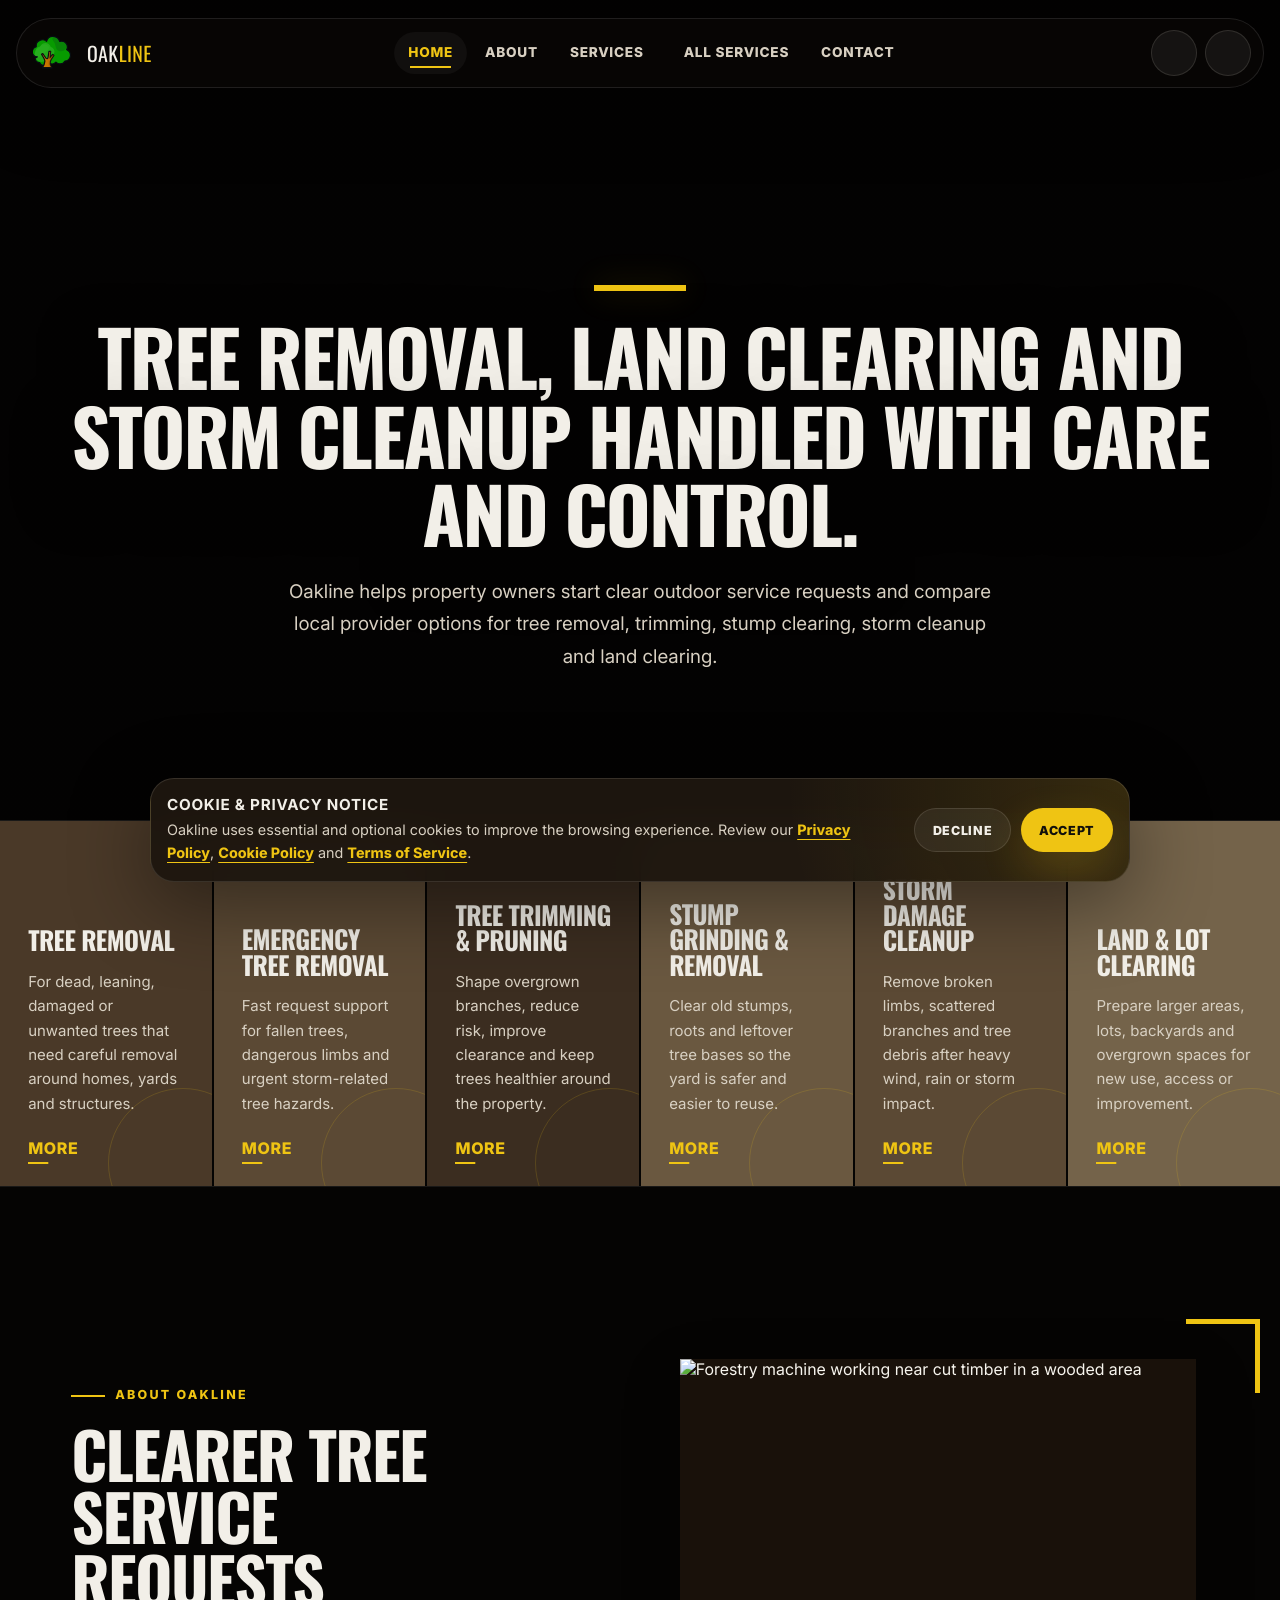
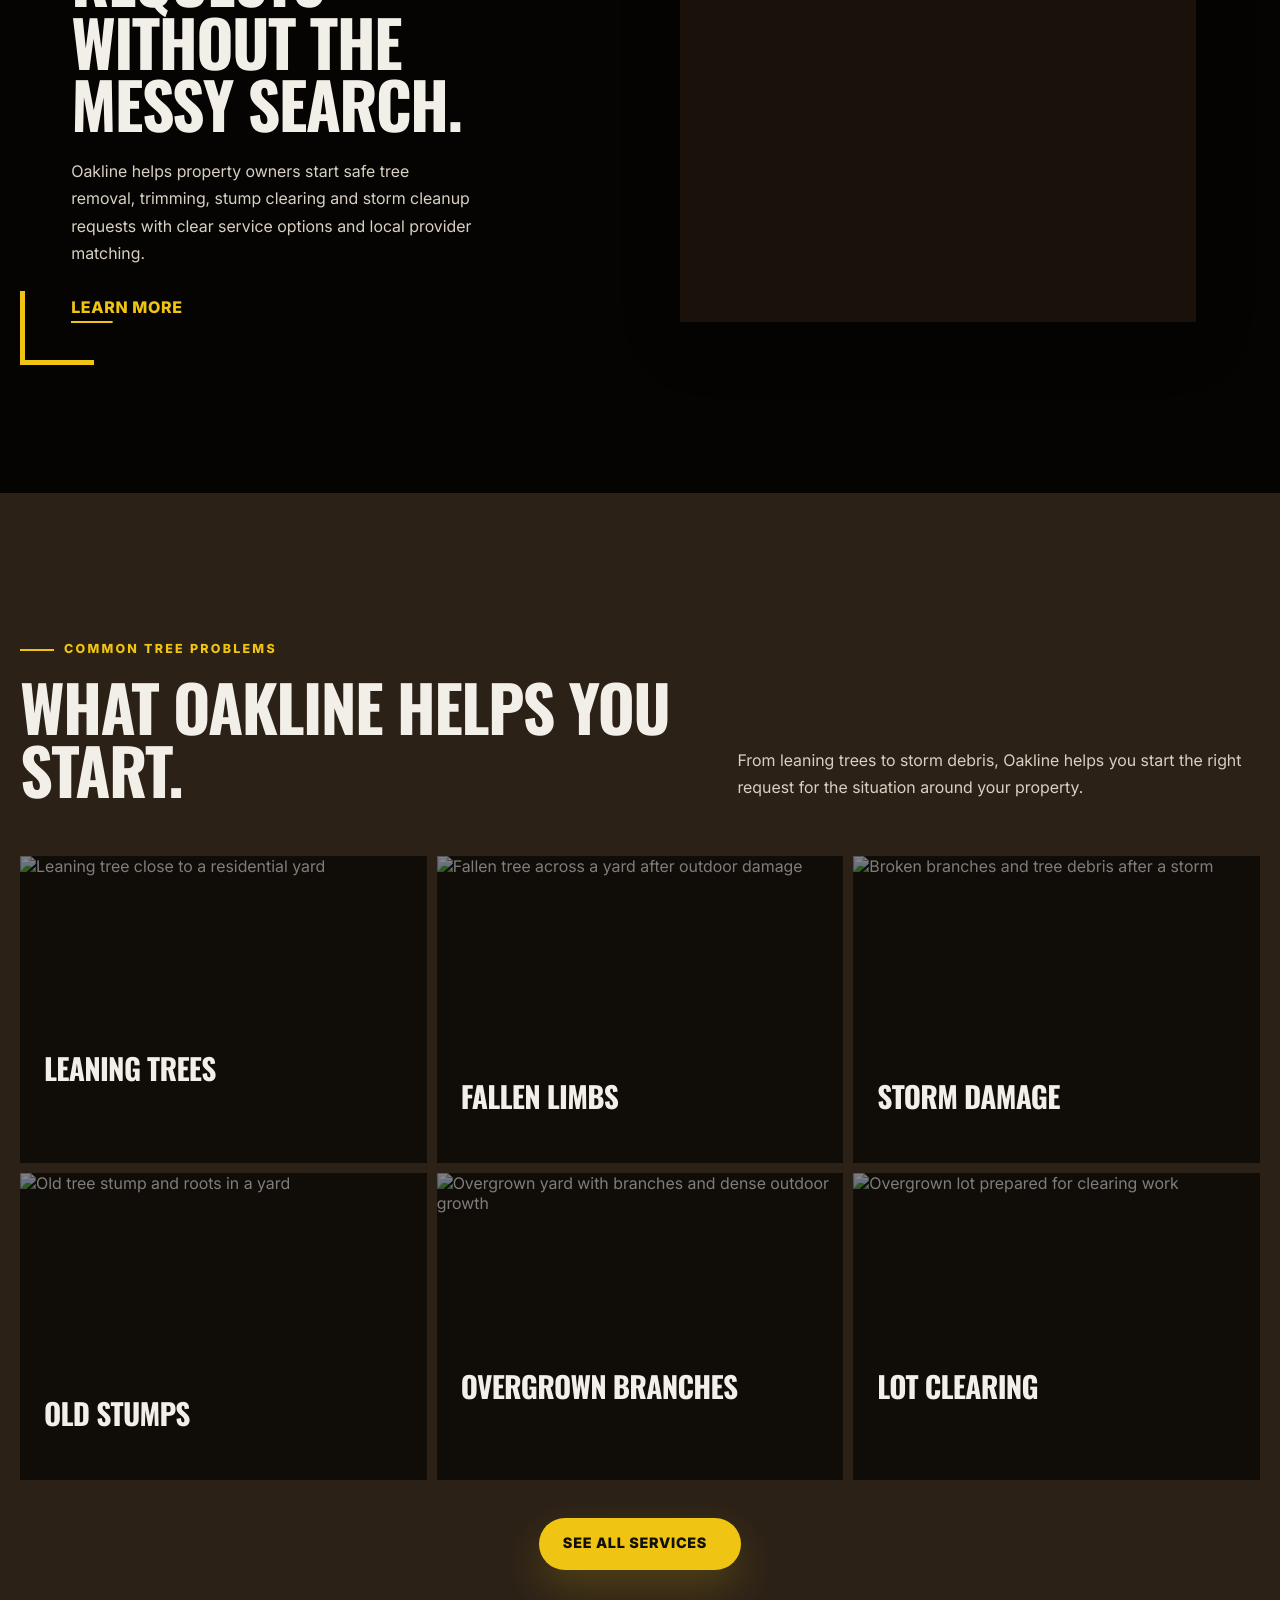
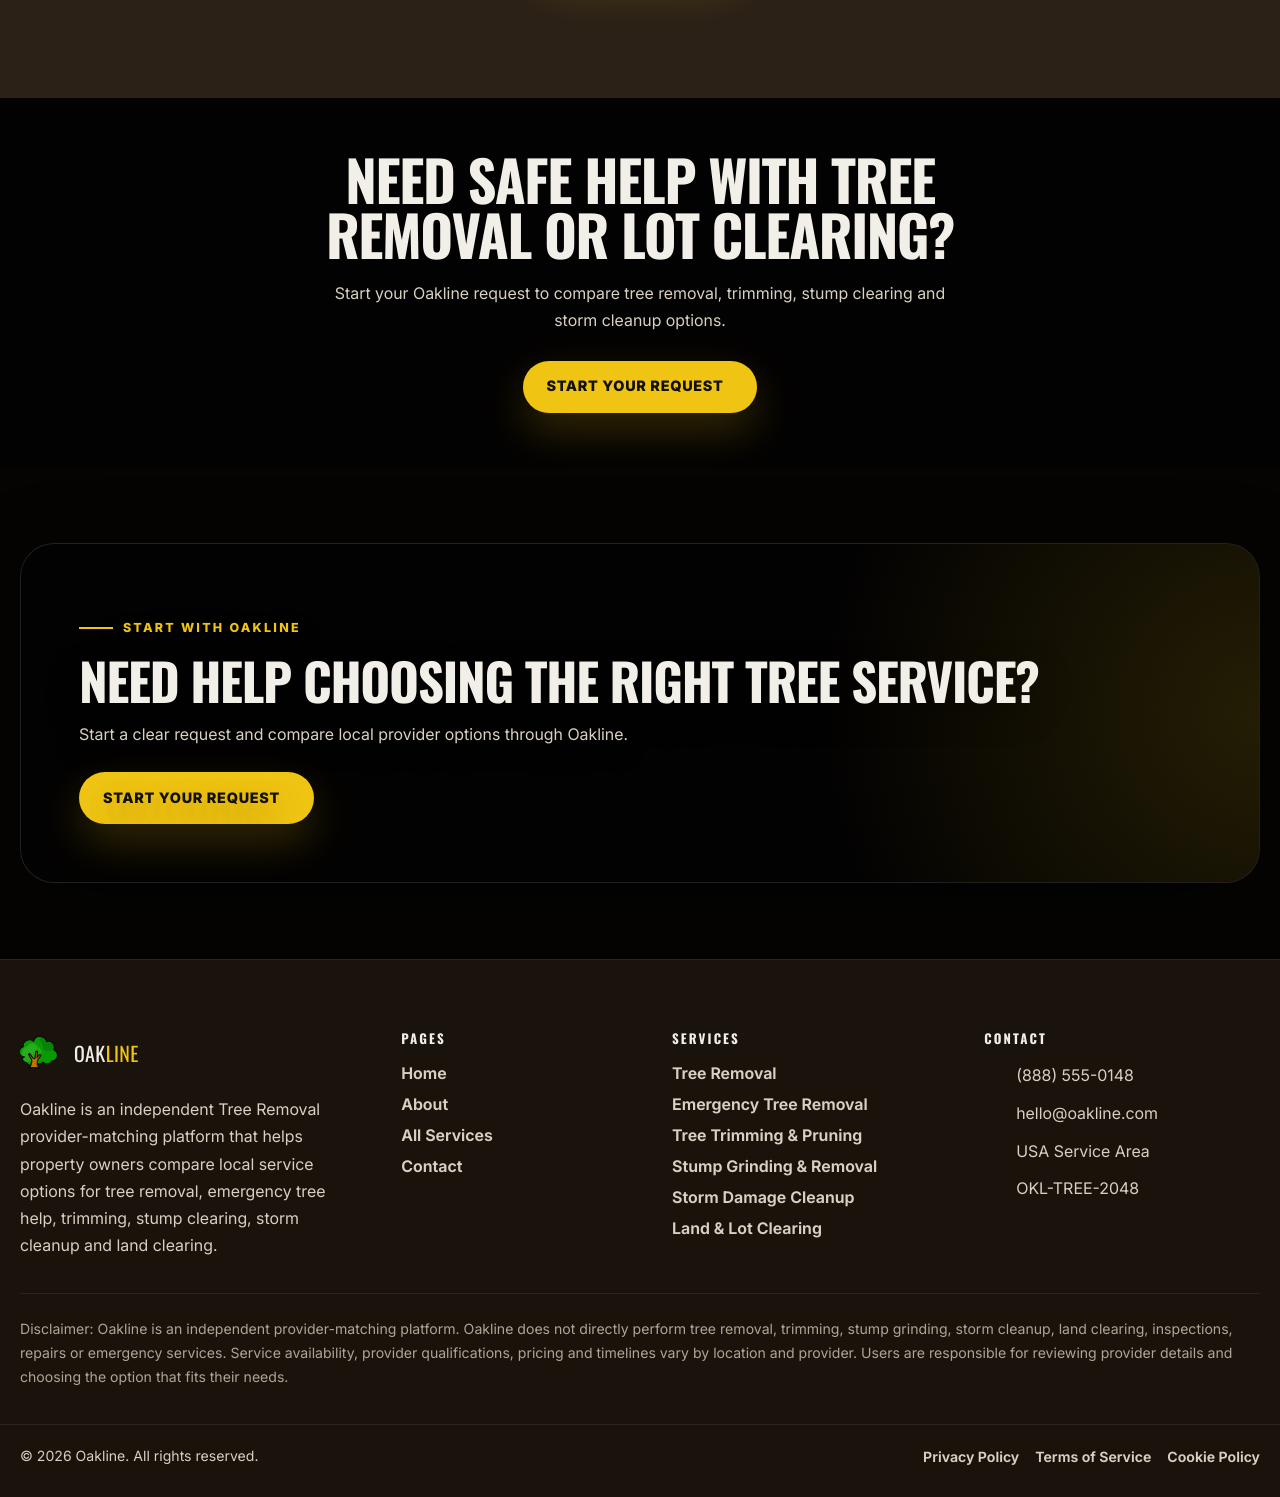
==== commit 6ce4a54d: "+" ====
--- a/index.html
+++ b/index.html
@@ -28,12 +28,9 @@
                 <div class="home-hero__content">
                     <span class="home-hero__line" aria-hidden="true" data-aos="fade-down"></span>
 
-                    <h1 id="home-hero-title" data-aos="fade-up">
-                        Tree removal, land<br />
-                        clearing and storm<br />
-                        cleanup handled with<br />
-                        care and control.
-                    </h1>
+                <h1 id="home-hero-title" data-aos="fade-up">
+                    Tree removal, land clearing and storm cleanup handled with care and control.
+                </h1>
 
                     <p data-aos="fade-up" data-aos-delay="120">
                         Oakline helps property owners start clear outdoor service requests and compare local provider
--- a/assets/css/main.css
+++ b/assets/css/main.css
@@ -211,7 +211,7 @@
 }
 
 h1 {
-    font-size: clamp(3.4rem, 8vw, 8rem);
+    font-size: clamp(2.7rem, 6vw, 6.2rem);
 }
 
 h2 {
@@ -991,8 +991,16 @@
 }
 
 .page-hero__content {
-    width: min(920px, calc(100% - 40px));
+    width: min(1280px, calc(100% - 40px));
     margin-inline: auto;
+    text-align: center;
+}
+
+.page-hero__content h1 {
+    max-width: 1180px;
+    margin-inline: auto;
+    text-align: center;
+    line-height: 1.02;
 }
 
 .page-hero__content p {
@@ -1939,4 +1947,25 @@
         width: 40px;
         height: 40px;
     }
+}
+
+@media (max-width: 768px) {
+    h1 {
+        font-size: clamp(2.35rem, 12vw, 4.2rem);
+    }
+
+    .page-hero__content {
+        width: min(100% - 28px, 1280px);
+    }
+
+    .page-hero__content h1 {
+        max-width: 100%;
+        line-height: 1.03;
+    }
+}
+
+@media (max-width: 420px) {
+    h1 {
+        font-size: clamp(2.15rem, 11vw, 3.4rem);
+    }
 }
--- a/assets/css/home.css
+++ b/assets/css/home.css
@@ -5,43 +5,48 @@
 .home-hero {
     min-height: 100vh;
     display: grid;
-    align-items: center;
+    place-items: center;
     padding: calc(var(--header-height) + 90px) 0 120px;
+    text-align: center;
     background:
         linear-gradient(rgba(0, 0, 0, .48), rgba(0, 0, 0, .48)),
         url("../images/home/hero-log-background.jpg") center/cover no-repeat;
 }
 
 .home-hero__inner {
-    width: min(1180px, calc(100% - 40px));
+    width: min(1320px, calc(100% - 40px));
     margin-inline: auto;
 }
 
 .home-hero__content {
     position: relative;
-    max-width: 820px;
-    padding-left: clamp(24px, 4vw, 46px);
+    max-width: 1220px;
+    margin-inline: auto;
+    padding-left: 0;
 }
 
 .home-hero__line {
-    position: absolute;
-    left: 0;
-    top: 4px;
-    width: 7px;
-    height: min(82%, 390px);
+    position: relative;
+    display: block;
+    width: 92px;
+    height: 6px;
+    margin: 0 auto 26px;
     background: var(--accent-yellow);
     box-shadow: 0 0 32px rgba(239, 196, 19, .24);
 }
 
 .home-hero h1 {
-    max-width: 760px;
+    max-width: 1180px;
+    margin-inline: auto;
     color: var(--text-main);
+    line-height: 1.02;
+    text-align: center;
     text-shadow: 0 22px 60px rgba(0, 0, 0, .5);
 }
 
 .home-hero p {
-    max-width: 540px;
-    margin-top: 24px;
+    max-width: 720px;
+    margin: 24px auto 0;
     color: var(--text-soft);
     font-size: clamp(1rem, 1.5vw, 1.18rem);
 }
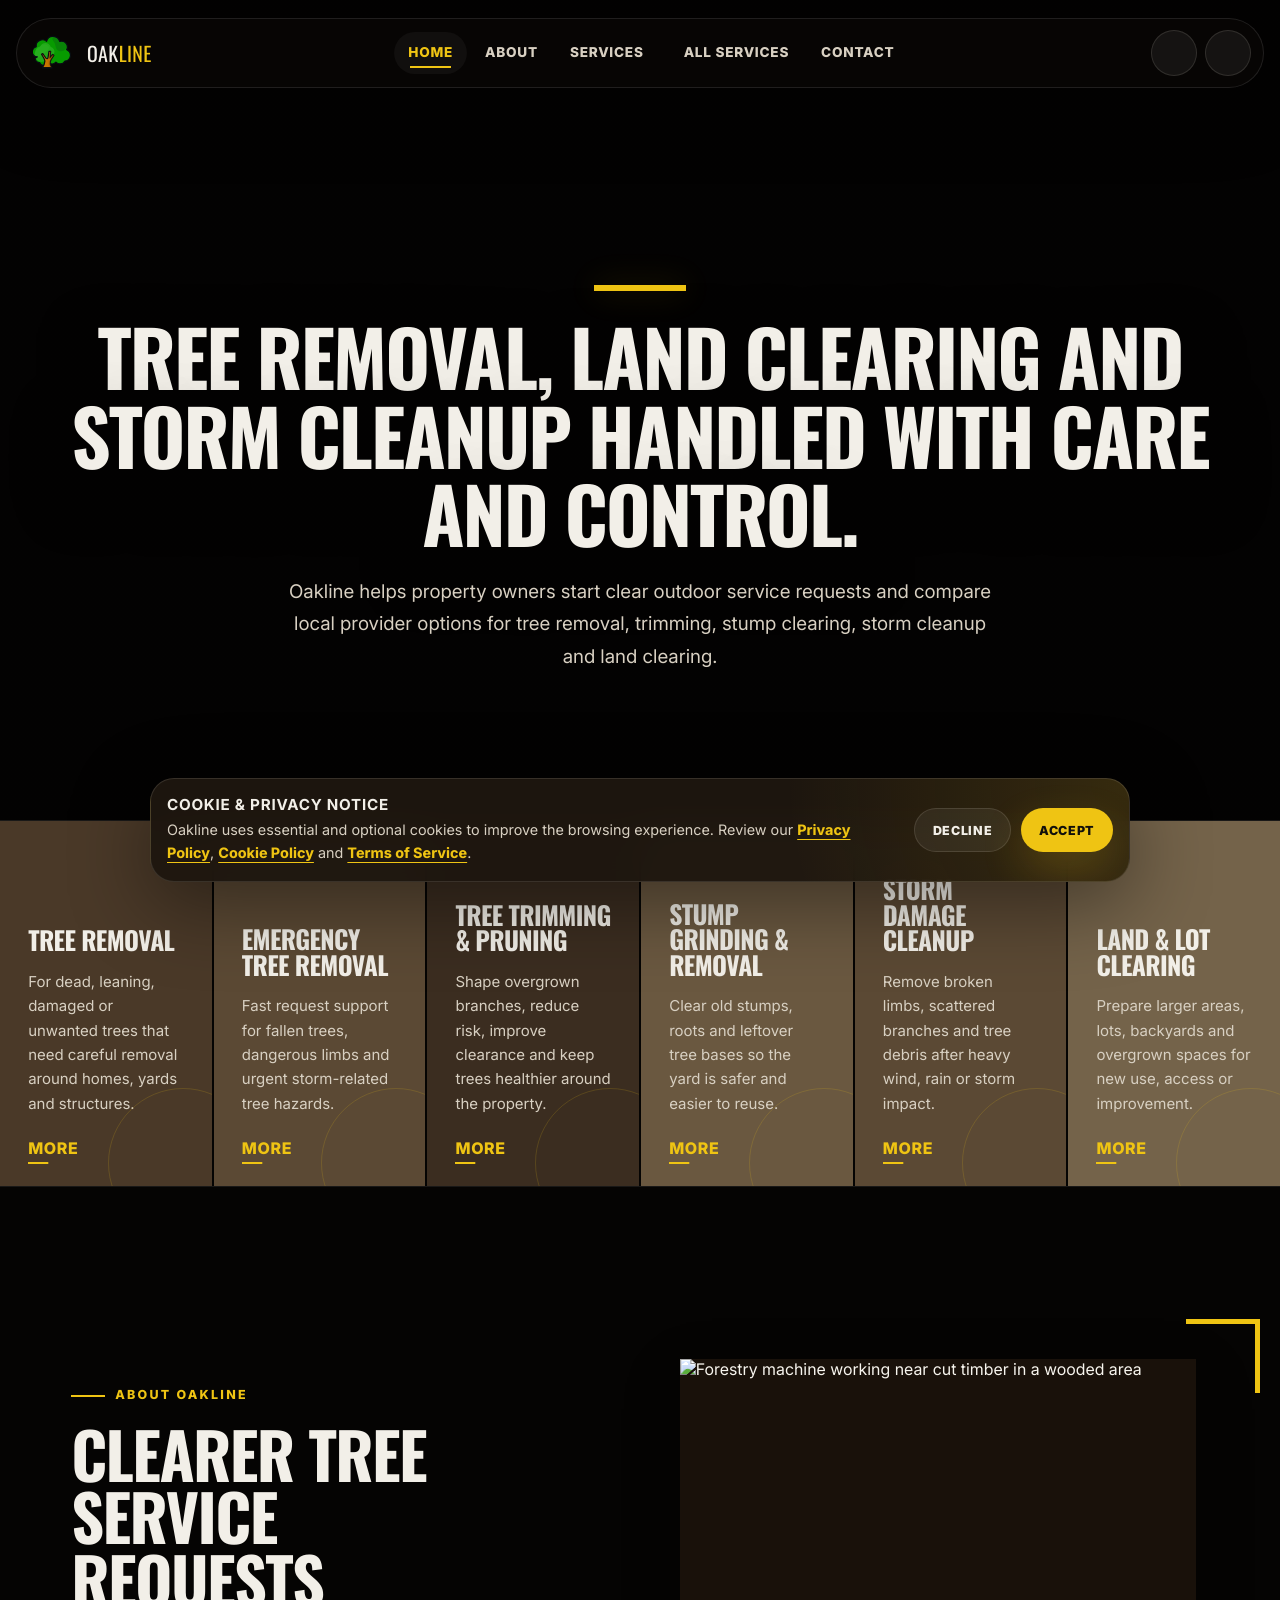
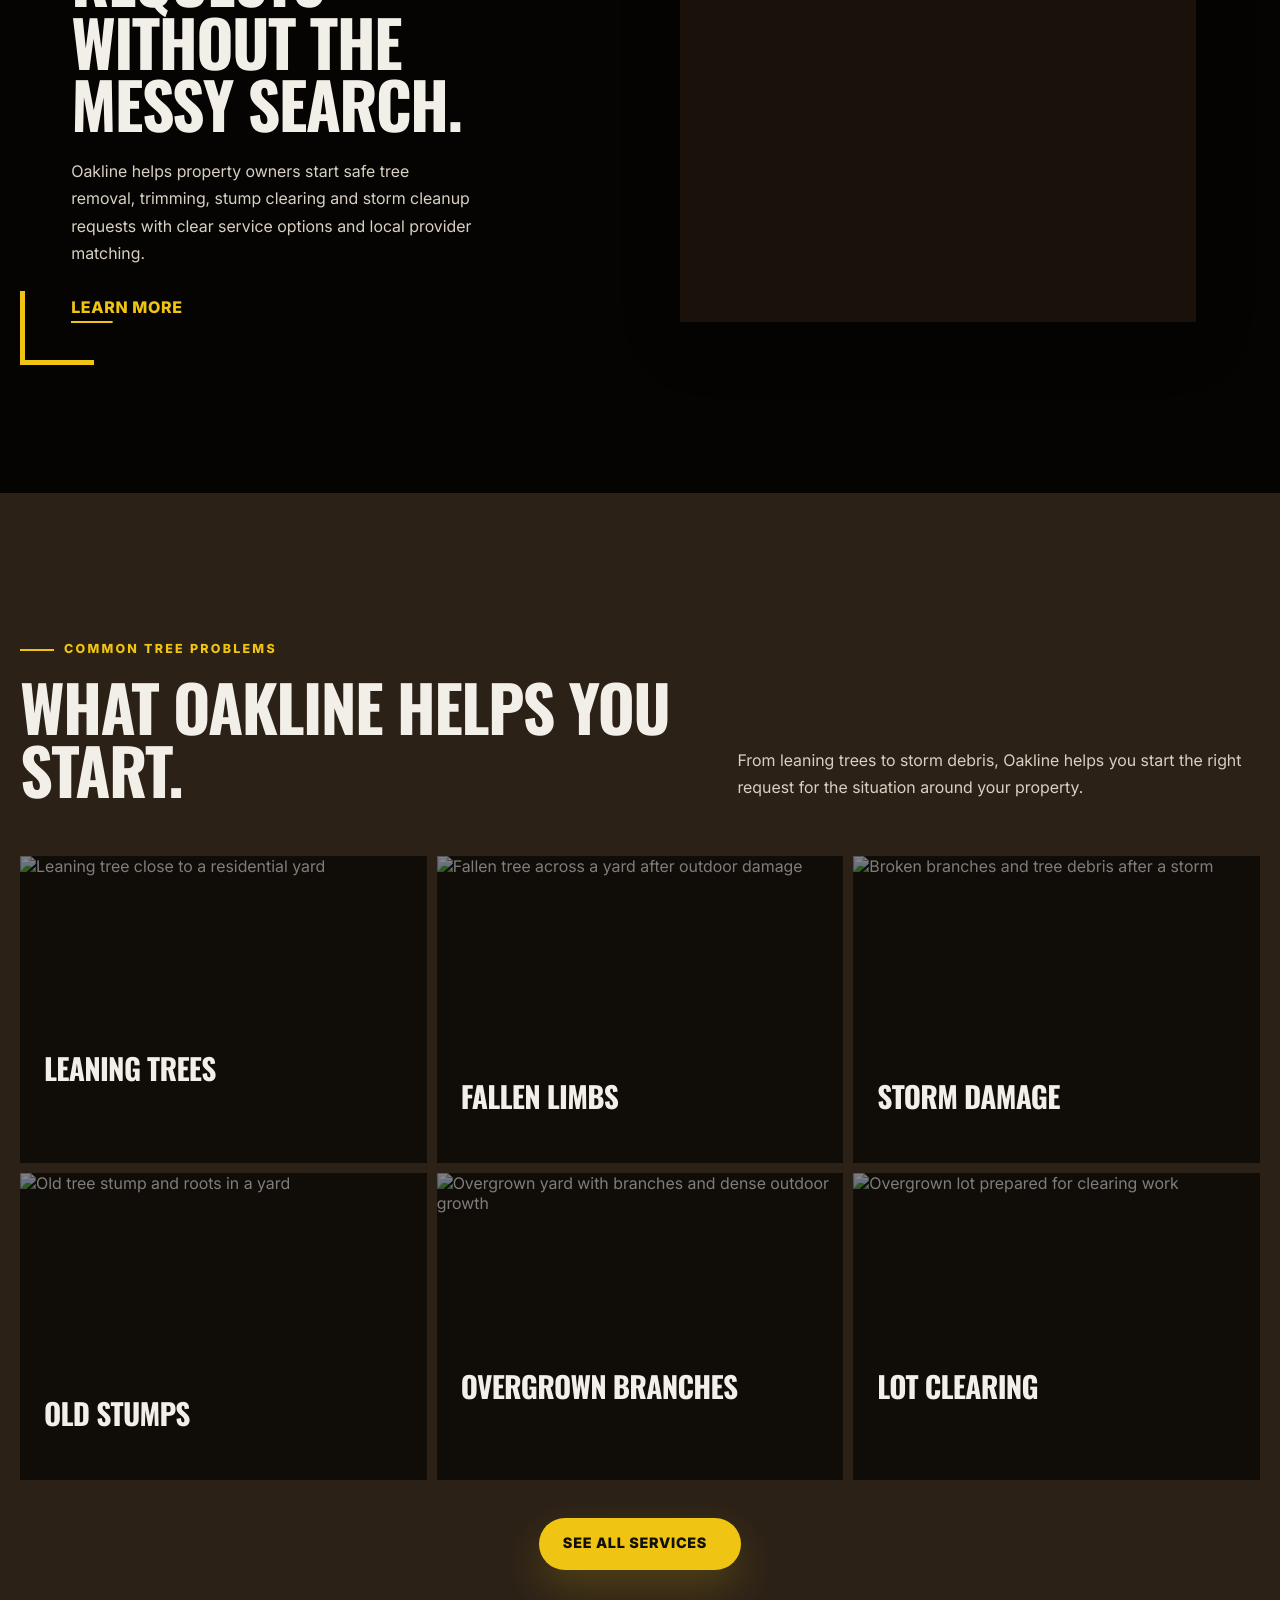
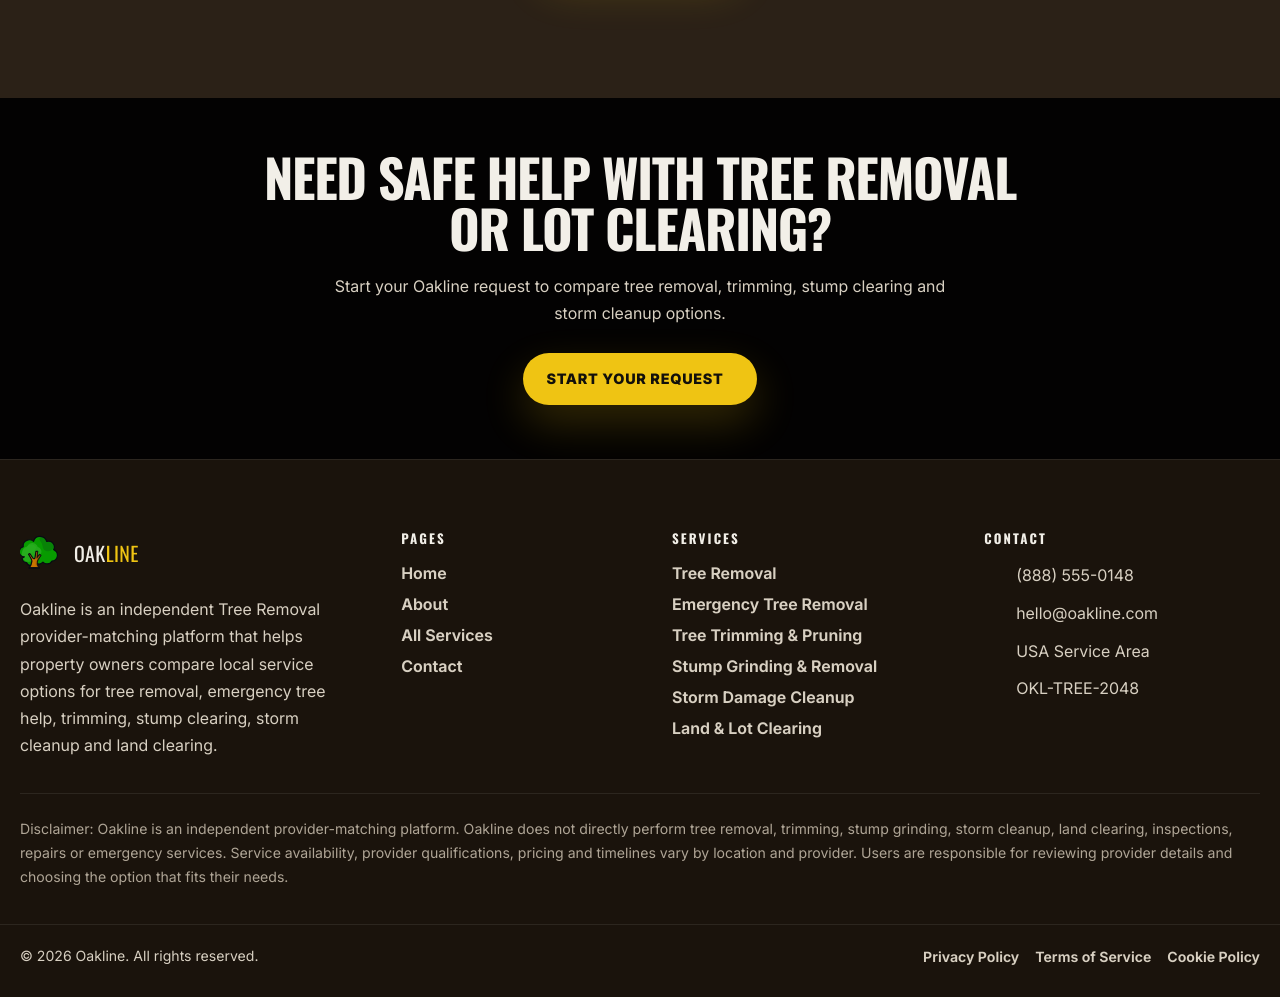
==== commit 79cff68f: "+" ====
--- a/index.html
+++ b/index.html
@@ -327,7 +327,6 @@
             </div>
         </section>
 
-        <div data-global-cta="footer"></div>
     </main>
 
     <div data-site-footer></div>
--- a/assets/css/main.css
+++ b/assets/css/main.css
@@ -1968,4 +1968,5 @@
     h1 {
         font-size: clamp(2.15rem, 11vw, 3.4rem);
     }
-}+}
+
--- a/assets/css/home.css
+++ b/assets/css/home.css
@@ -341,7 +341,7 @@
 
 .home-cta-strip h2 {
     color: var(--text-main);
-    font-size: clamp(2.1rem, 4.4vw, 4.4rem);
+    font-size: clamp(2.1rem, 4.1vw, 4.4rem);
 }
 
 .home-cta-strip p {
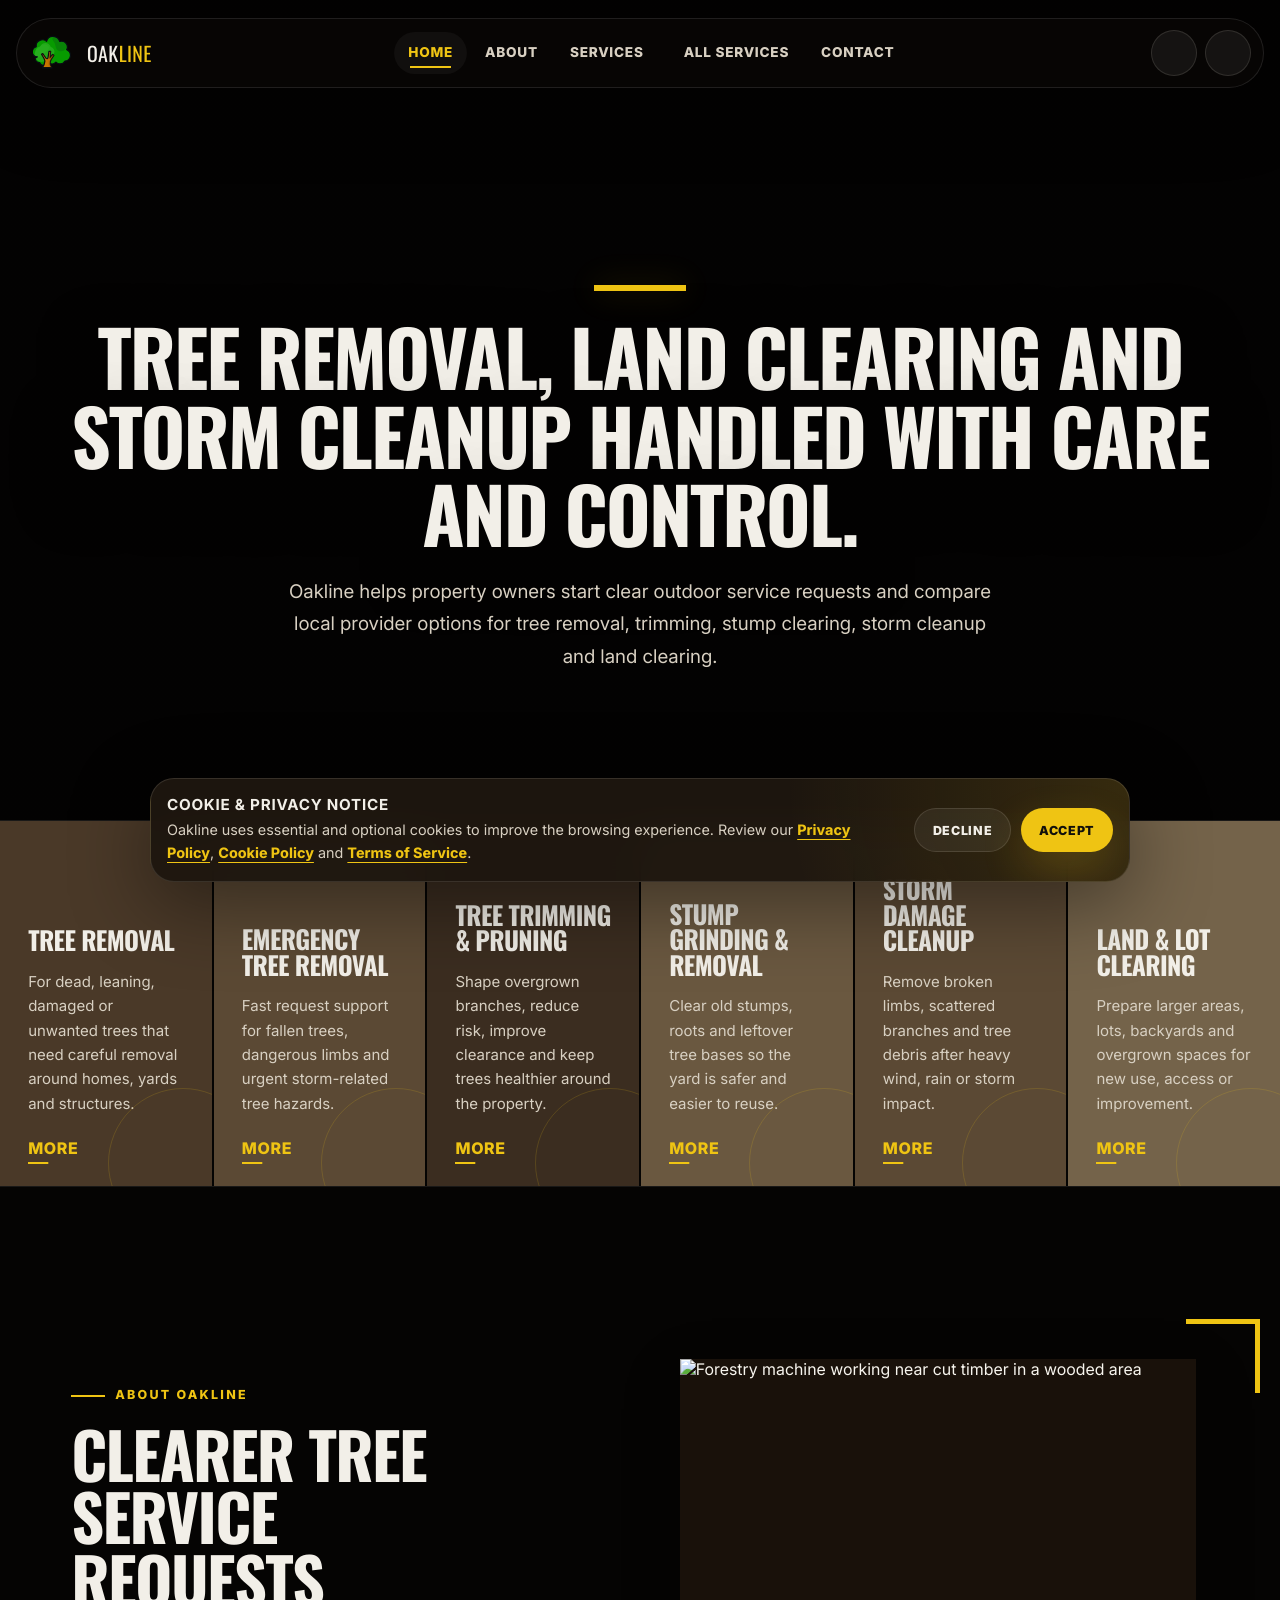
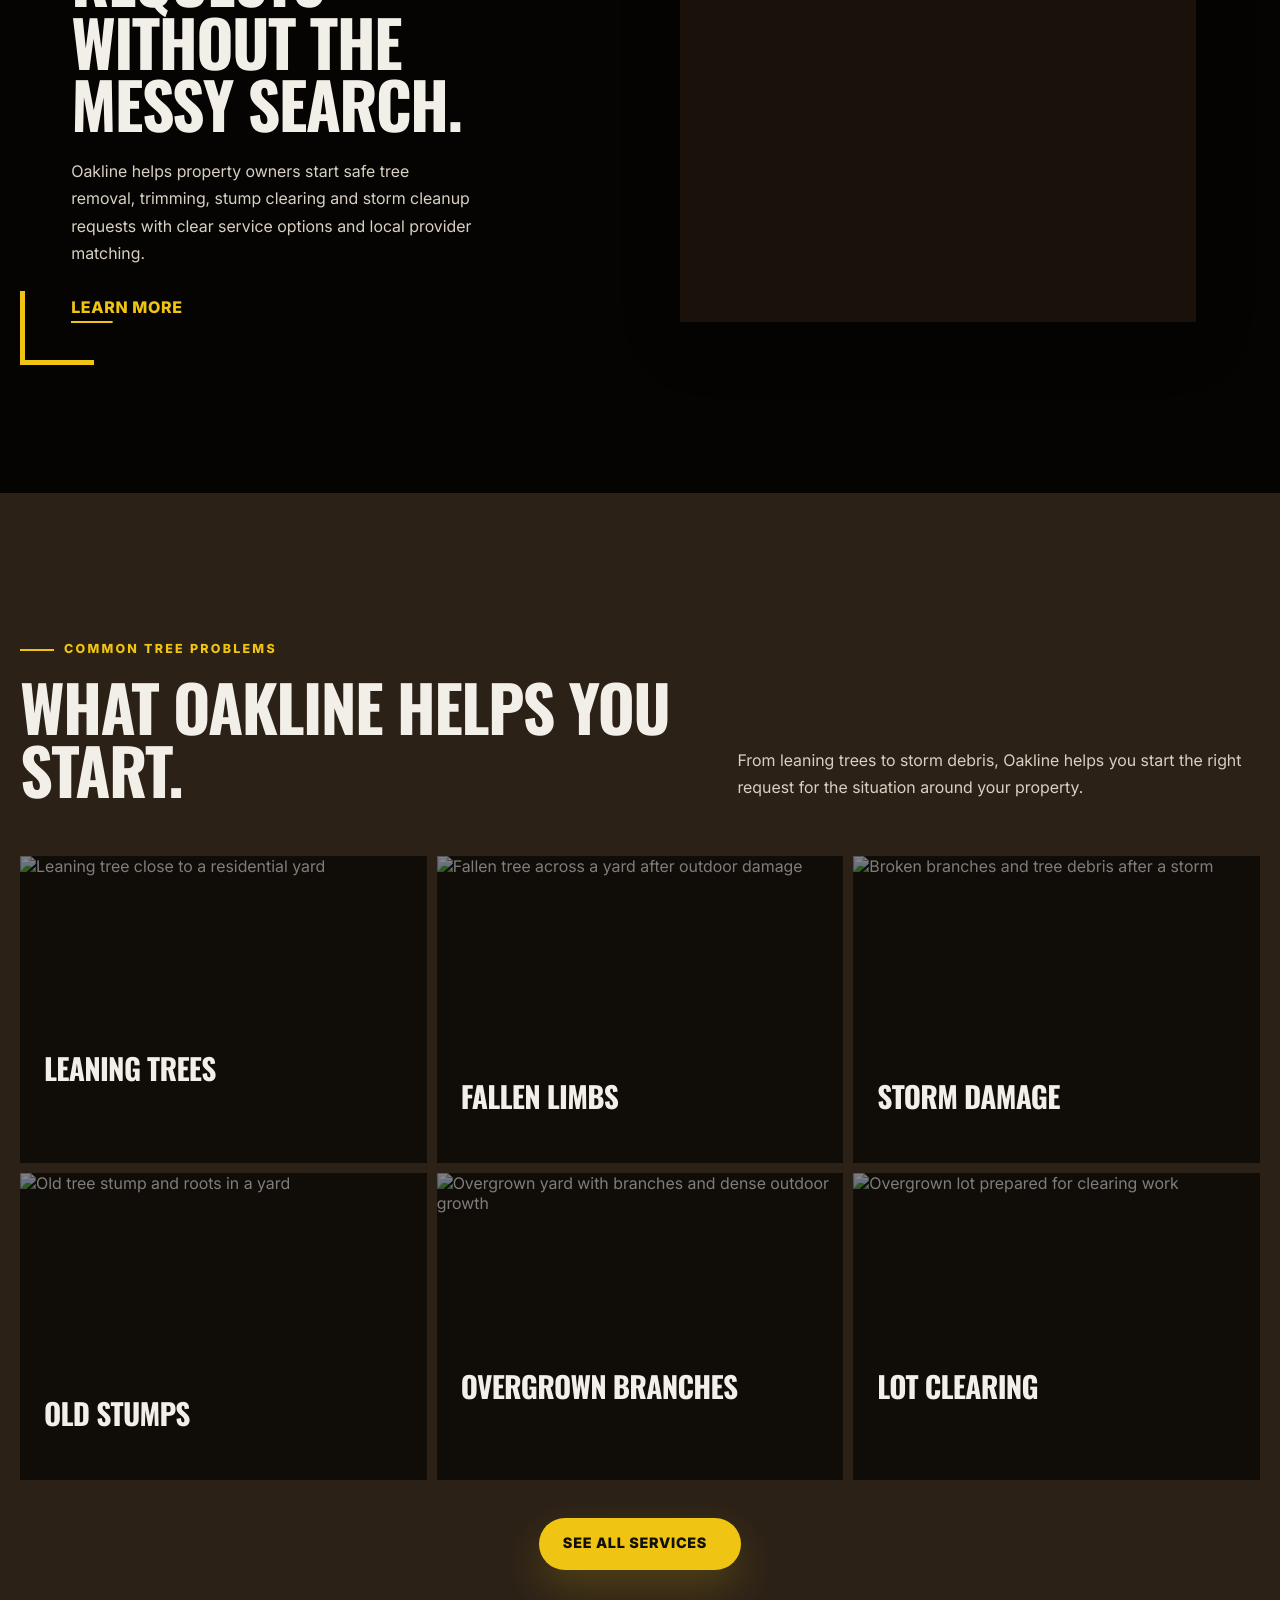
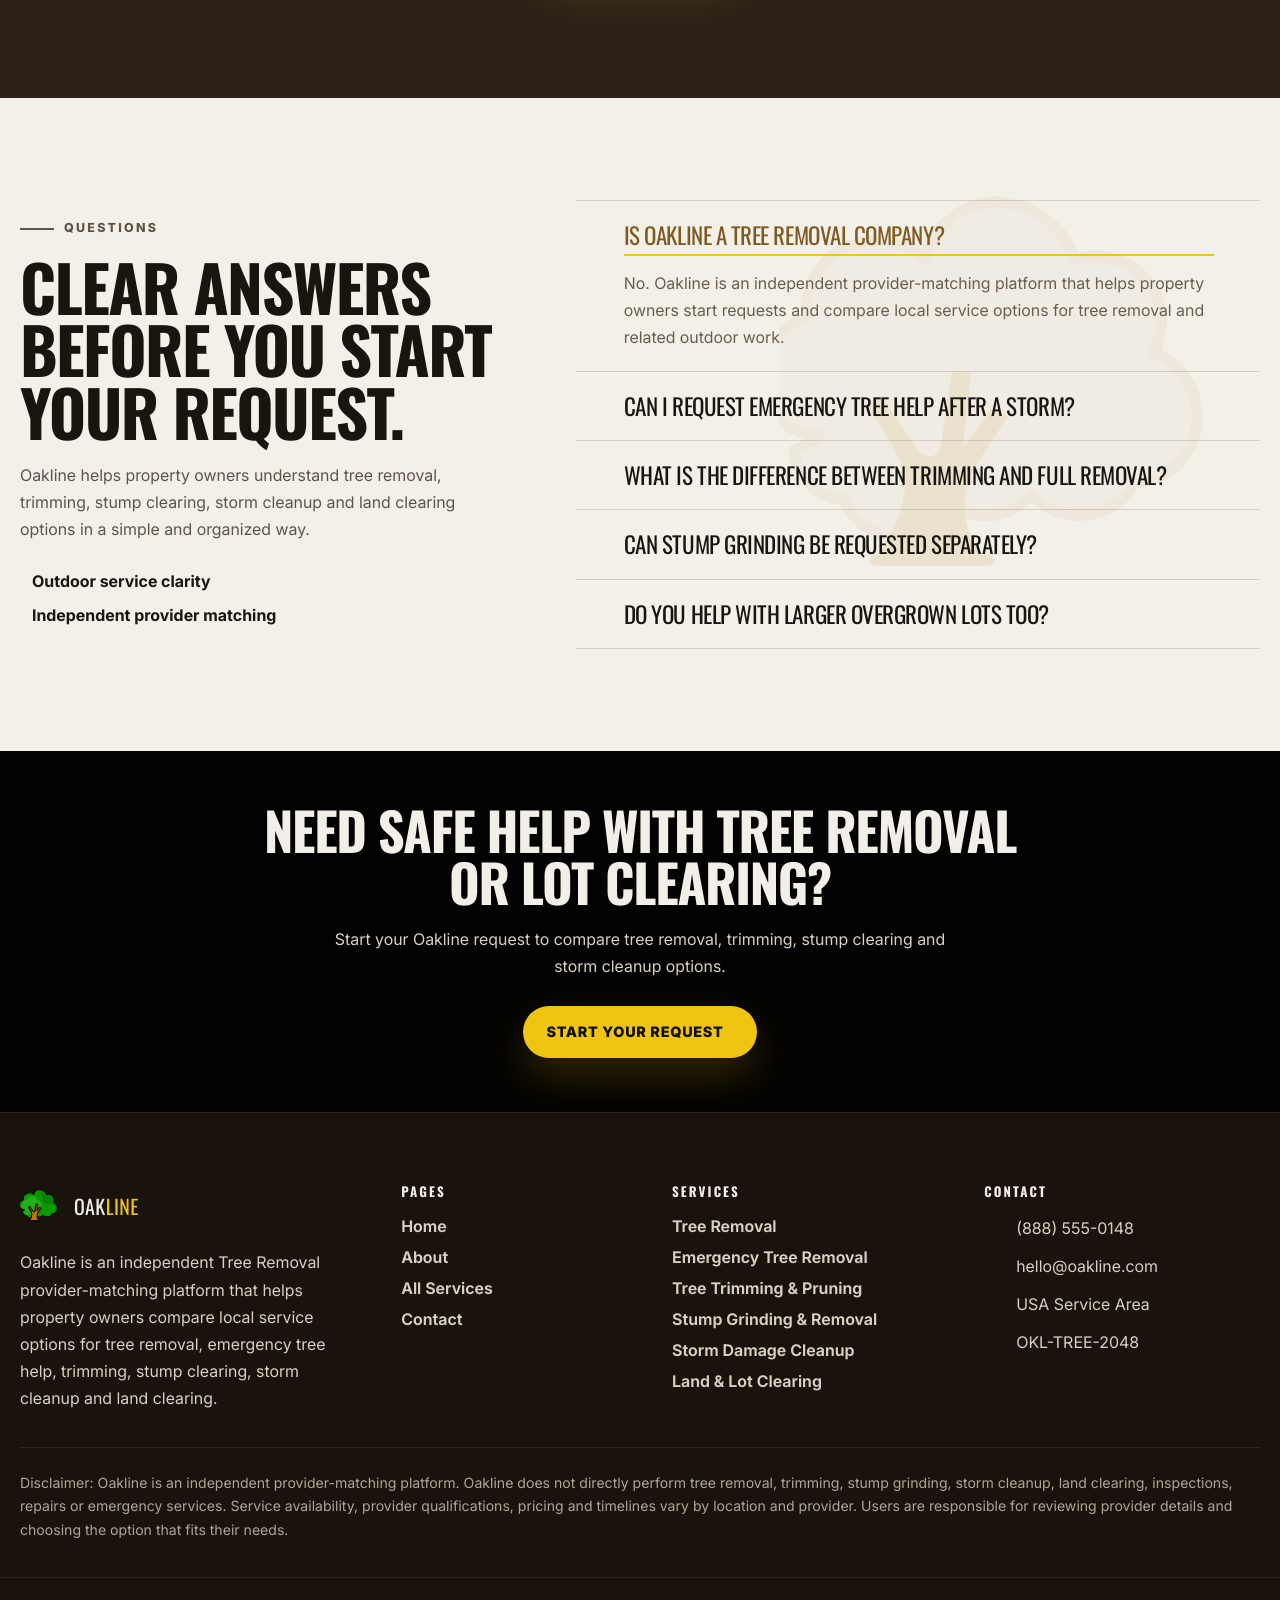
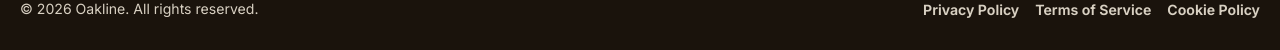
==== commit 711ade25: "+" ====
--- a/index.html
+++ b/index.html
@@ -308,6 +308,208 @@
             </div>
         </section>
 
+        <section class="oakline-faq-light section" id="faq" aria-labelledby="oakline-faq-title">
+            <div class="oakline-faq-light__bg-logo" aria-hidden="true">
+                <svg viewBox="0 0 640 760" fill="none" xmlns="http://www.w3.org/2000/svg">
+                    <defs>
+                        <path id="faqTreeShape" d="
+                            M150 458
+                            C98 458 56 417 56 366
+                            C56 320 87 281 130 268
+                            C121 221 150 174 195 154
+                            C236 136 285 143 319 172
+                            C336 114 388 77 445 82
+                            C499 87 544 124 562 174
+                            C606 160 656 176 682 214
+                            C705 247 708 290 689 324
+                            C731 342 759 382 759 430
+                            C759 487 714 533 658 535
+                            C642 568 606 588 568 588
+                            C538 588 510 576 491 555
+                            C464 586 419 598 380 581
+                            C356 613 318 630 278 626
+                            C237 622 203 598 189 563
+                            C146 560 112 526 108 483
+                            C122 477 136 470 150 458Z
+                        " />
+                    </defs>
+        
+                    <g transform="translate(-72 0) scale(.86)">
+                        <use href="#faqTreeShape" fill="#EADFCF" />
+                        <use href="#faqTreeShape" fill="none" stroke="#D8C7A7" stroke-width="18" stroke-linecap="round"
+                            stroke-linejoin="round" />
+        
+                        <path d="
+                            M240 660
+                            C270 616 285 576 288 536
+                            C290 508 260 463 226 410
+                            L249 396
+                            L309 483
+                            C319 498 342 494 345 476
+                            L363 354
+                            L394 357
+                            L381 478
+                            L429 413
+                            L453 429
+                            L403 505
+                            C386 531 381 558 385 591
+                            C389 618 402 641 422 660
+                            H240Z
+                        " fill="#C9A55A" />
+        
+                        <path d="M240 660H422" stroke="#C9A55A" stroke-width="18" stroke-linecap="round" />
+                    </g>
+                </svg>
+            </div>
+        
+            <div class="container-wide">
+                <div class="oakline-faq-light__grid">
+                    <div class="oakline-faq-light__intro" data-aos="fade-right">
+                        <p class="section-kicker oakline-faq-light__kicker">Questions</p>
+        
+                        <h2 id="oakline-faq-title">
+                            Clear answers before you start your request.
+                        </h2>
+        
+                        <p>
+                            Oakline helps property owners understand tree removal, trimming, stump clearing,
+                            storm cleanup and land clearing options in a simple and organized way.
+                        </p>
+        
+                        <div class="oakline-faq-light__mini-points">
+                            <div class="oakline-faq-light__mini-point">
+                                <i data-lucide="tree-pine" aria-hidden="true"></i>
+                                <span>Outdoor service clarity</span>
+                            </div>
+        
+                            <div class="oakline-faq-light__mini-point">
+                                <i data-lucide="shield-check" aria-hidden="true"></i>
+                                <span>Independent provider matching</span>
+                            </div>
+                        </div>
+                    </div>
+        
+                    <div class="oakline-faq-light__accordion" data-aos="fade-left">
+                        <div class="oakline-faq-light__item">
+                            <button class="oakline-faq-light__button" type="button" aria-expanded="true">
+                                <span class="oakline-faq-light__button-icon">
+                                    <i data-lucide="help-circle" aria-hidden="true"></i>
+                                </span>
+                                <span class="oakline-faq-light__button-text">
+                                    Is Oakline a tree removal company?
+                                </span>
+                                <span class="oakline-faq-light__button-plus" aria-hidden="true">
+                                    <i data-lucide="plus"></i>
+                                </span>
+                            </button>
+        
+                            <div class="oakline-faq-light__panel is-open">
+                                <div class="oakline-faq-light__panel-inner">
+                                    <p>
+                                        No. Oakline is an independent provider-matching platform that helps property owners
+                                        start requests and compare local service options for tree removal and related outdoor
+                                        work.
+                                    </p>
+                                </div>
+                            </div>
+                        </div>
+        
+                        <div class="oakline-faq-light__item">
+                            <button class="oakline-faq-light__button" type="button" aria-expanded="false">
+                                <span class="oakline-faq-light__button-icon">
+                                    <i data-lucide="siren" aria-hidden="true"></i>
+                                </span>
+                                <span class="oakline-faq-light__button-text">
+                                    Can I request emergency tree help after a storm?
+                                </span>
+                                <span class="oakline-faq-light__button-plus" aria-hidden="true">
+                                    <i data-lucide="plus"></i>
+                                </span>
+                            </button>
+        
+                            <div class="oakline-faq-light__panel">
+                                <div class="oakline-faq-light__panel-inner">
+                                    <p>
+                                        Yes. You can start a request for urgent tree issues such as fallen limbs,
+                                        hazardous branches, storm debris and blocked outdoor access areas.
+                                    </p>
+                                </div>
+                            </div>
+                        </div>
+        
+                        <div class="oakline-faq-light__item">
+                            <button class="oakline-faq-light__button" type="button" aria-expanded="false">
+                                <span class="oakline-faq-light__button-icon">
+                                    <i data-lucide="scissors" aria-hidden="true"></i>
+                                </span>
+                                <span class="oakline-faq-light__button-text">
+                                    What is the difference between trimming and full removal?
+                                </span>
+                                <span class="oakline-faq-light__button-plus" aria-hidden="true">
+                                    <i data-lucide="plus"></i>
+                                </span>
+                            </button>
+        
+                            <div class="oakline-faq-light__panel">
+                                <div class="oakline-faq-light__panel-inner">
+                                    <p>
+                                        Trimming and pruning focuses on branches, clearance and shaping,
+                                        while full tree removal is for trees that are dead, unstable, damaged or unwanted.
+                                    </p>
+                                </div>
+                            </div>
+                        </div>
+        
+                        <div class="oakline-faq-light__item">
+                            <button class="oakline-faq-light__button" type="button" aria-expanded="false">
+                                <span class="oakline-faq-light__button-icon">
+                                    <i data-lucide="drill" aria-hidden="true"></i>
+                                </span>
+                                <span class="oakline-faq-light__button-text">
+                                    Can stump grinding be requested separately?
+                                </span>
+                                <span class="oakline-faq-light__button-plus" aria-hidden="true">
+                                    <i data-lucide="plus"></i>
+                                </span>
+                            </button>
+        
+                            <div class="oakline-faq-light__panel">
+                                <div class="oakline-faq-light__panel-inner">
+                                    <p>
+                                        Yes. If a tree has already been removed and the stump remains,
+                                        Oakline can still help you start a stump grinding or stump removal request.
+                                    </p>
+                                </div>
+                            </div>
+                        </div>
+        
+                        <div class="oakline-faq-light__item">
+                            <button class="oakline-faq-light__button" type="button" aria-expanded="false">
+                                <span class="oakline-faq-light__button-icon">
+                                    <i data-lucide="tractor" aria-hidden="true"></i>
+                                </span>
+                                <span class="oakline-faq-light__button-text">
+                                    Do you help with larger overgrown lots too?
+                                </span>
+                                <span class="oakline-faq-light__button-plus" aria-hidden="true">
+                                    <i data-lucide="plus"></i>
+                                </span>
+                            </button>
+        
+                            <div class="oakline-faq-light__panel">
+                                <div class="oakline-faq-light__panel-inner">
+                                    <p>
+                                        Yes. Land and lot clearing requests can be started for overgrown outdoor spaces,
+                                        brush-heavy areas and property cleanup before the next project step.
+                                    </p>
+                                </div>
+                            </div>
+                        </div>
+                    </div>
+                </div>
+            </div>
+        </section>
+
         <!-- CTA Strip -->
         <section class="home-cta-strip section" aria-labelledby="home-cta-title">
             <div class="home-cta-strip__content" data-aos="fade-up">
--- a/assets/css/main.css
+++ b/assets/css/main.css
@@ -1970,3 +1970,267 @@
     }
 }
 
+/* ================================
+   Oakline Light FAQ Section
+================================ */
+
+.oakline-faq-light {
+    position: relative;
+    padding: clamp(72px, 8vw, 108px) 0;
+    background: var(--light-bg);
+    color: var(--light-text);
+    overflow: hidden;
+}
+
+.oakline-faq-light__bg-logo {
+    position: absolute;
+    top: 50%;
+    right: clamp(-40px, 4vw, 40px);
+    transform: translateY(-50%);
+    width: clamp(280px, 36vw, 520px);
+    opacity: 0.18;
+    pointer-events: none;
+    z-index: 0;
+}
+
+.oakline-faq-light__bg-logo svg {
+    width: 100%;
+    height: auto;
+}
+
+.oakline-faq-light .container-wide {
+    position: relative;
+    z-index: 2;
+}
+
+.oakline-faq-light__grid {
+    display: grid;
+    grid-template-columns: minmax(260px, .7fr) minmax(0, 1fr);
+    gap: clamp(34px, 6vw, 84px);
+    align-items: start;
+}
+
+.oakline-faq-light__intro {
+    max-width: 520px;
+}
+
+.oakline-faq-light__kicker {
+    color: var(--accent-yellow-dark);
+}
+
+.oakline-faq-light__intro h2 {
+    max-width: 760px;
+    color: var(--light-text);
+}
+
+.oakline-faq-light__intro p {
+    margin-top: 18px;
+    color: var(--light-muted);
+    max-width: 560px;
+}
+
+.oakline-faq-light__mini-points {
+    display: grid;
+    gap: 14px;
+    margin-top: 28px;
+}
+
+.oakline-faq-light__mini-point {
+    display: flex;
+    align-items: center;
+    gap: 12px;
+    color: var(--light-text);
+    font-weight: 700;
+}
+
+.oakline-faq-light__mini-point svg {
+    width: 23px;
+    height: 23px;
+    color: var(--accent-yellow-dark);
+    stroke-width: 1.8;
+    flex: 0 0 auto;
+}
+
+.oakline-faq-light__accordion {
+    display: grid;
+    gap: 0;
+    width: 100%;
+}
+
+.oakline-faq-light__item {
+    border-bottom: 1px solid rgba(60, 42, 24, 0.16);
+}
+
+.oakline-faq-light__item:first-child {
+    border-top: 1px solid rgba(60, 42, 24, 0.16);
+}
+
+.oakline-faq-light__button {
+    width: 100%;
+    display: grid;
+    grid-template-columns: 30px 1fr 28px;
+    align-items: center;
+    gap: 18px;
+    padding: 22px 0;
+    border: 0;
+    background: transparent;
+    color: var(--light-text);
+    text-align: left;
+    transition: color var(--transition), padding var(--transition);
+}
+
+.oakline-faq-light__button:hover,
+.oakline-faq-light__button[aria-expanded="true"] {
+    color: #7E5B22;
+}
+
+.oakline-faq-light__button-icon {
+    display: inline-flex;
+    align-items: center;
+    justify-content: center;
+    line-height: 0;
+}
+
+.oakline-faq-light__button-icon svg {
+    width: 24px;
+    height: 24px;
+    color: var(--accent-yellow-dark);
+    stroke-width: 1.8;
+}
+
+.oakline-faq-light__button-text {
+    position: relative;
+    font-family: 'Oswald', 'Inter', sans-serif;
+    font-size: clamp(1.2rem, 1.8vw, 1.65rem);
+    line-height: 1.05;
+    text-transform: uppercase;
+    letter-spacing: -.02em;
+}
+
+.oakline-faq-light__button-text::after {
+    content: "";
+    position: absolute;
+    left: 0;
+    bottom: -8px;
+    width: 100%;
+    height: 2px;
+    background: var(--accent-yellow);
+    transform: scaleX(0);
+    transform-origin: left;
+    transition: transform var(--transition);
+}
+
+.oakline-faq-light__button:hover .oakline-faq-light__button-text::after,
+.oakline-faq-light__button[aria-expanded="true"] .oakline-faq-light__button-text::after {
+    transform: scaleX(1);
+}
+
+.oakline-faq-light__button-plus {
+    justify-self: end;
+    display: inline-flex;
+    align-items: center;
+    justify-content: center;
+    line-height: 0;
+}
+
+.oakline-faq-light__button-plus svg {
+    width: 22px;
+    height: 22px;
+    color: #7E5B22;
+    stroke-width: 2.1;
+    transition: transform var(--transition), color var(--transition);
+}
+
+.oakline-faq-light__button[aria-expanded="true"] .oakline-faq-light__button-plus svg {
+    transform: rotate(45deg);
+    color: var(--accent-yellow-dark);
+}
+
+.oakline-faq-light__panel {
+    display: grid;
+    grid-template-rows: 0fr;
+    transition: grid-template-rows 320ms ease;
+}
+
+.oakline-faq-light__panel.is-open {
+    grid-template-rows: 1fr;
+}
+
+.oakline-faq-light__panel-inner {
+    overflow: hidden;
+}
+
+.oakline-faq-light__panel-inner p {
+    max-width: 860px;
+    padding: 0 40px 20px 48px;
+    margin: 0;
+    color: #6A5D4F;
+    line-height: 1.7;
+}
+
+/* Responsive */
+@media (max-width: 992px) {
+    .oakline-faq-light__grid {
+        grid-template-columns: 1fr;
+        gap: 30px;
+    }
+
+    .oakline-faq-light__bg-logo {
+        right: -20px;
+        top: auto;
+        bottom: -30px;
+        transform: none;
+        width: 280px;
+        opacity: 0.14;
+    }
+}
+
+@media (max-width: 768px) {
+    .oakline-faq-light {
+        padding: 68px 0;
+    }
+
+    .oakline-faq-light__button {
+        grid-template-columns: 24px 1fr 24px;
+        gap: 12px;
+        padding: 18px 0;
+    }
+
+    .oakline-faq-light__button-icon svg {
+        width: 20px;
+        height: 20px;
+    }
+
+    .oakline-faq-light__button-plus svg {
+        width: 20px;
+        height: 20px;
+    }
+
+    .oakline-faq-light__panel-inner p {
+        padding: 0 0 18px 36px;
+    }
+}
+
+@media (max-width: 560px) {
+    .oakline-faq-light__intro {
+        max-width: 100%;
+    }
+
+    .oakline-faq-light__mini-points {
+        gap: 10px;
+    }
+
+    .oakline-faq-light__button-text {
+        font-size: 1.05rem;
+        line-height: 1.15;
+    }
+
+    .oakline-faq-light__panel-inner p {
+        padding-left: 0;
+    }
+
+    .oakline-faq-light__bg-logo {
+        width: 220px;
+        opacity: 0.12;
+    }
+}
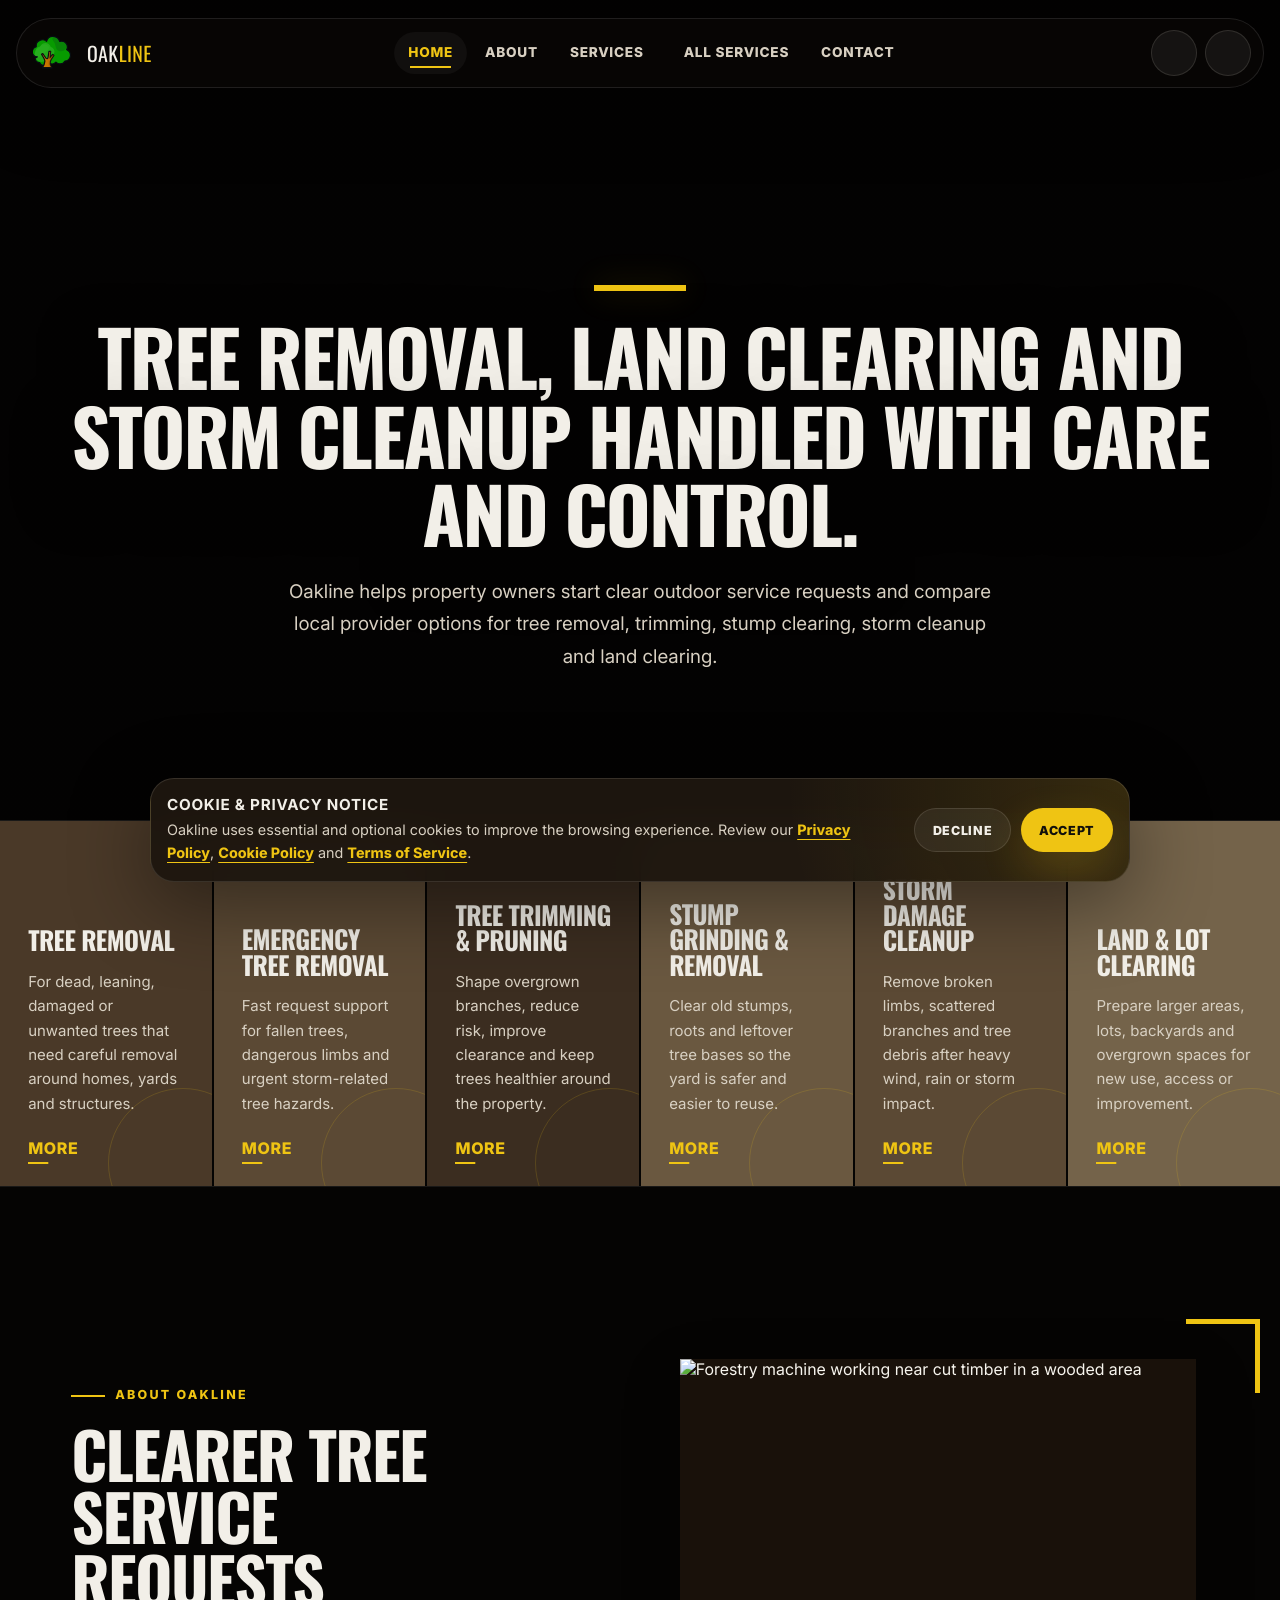
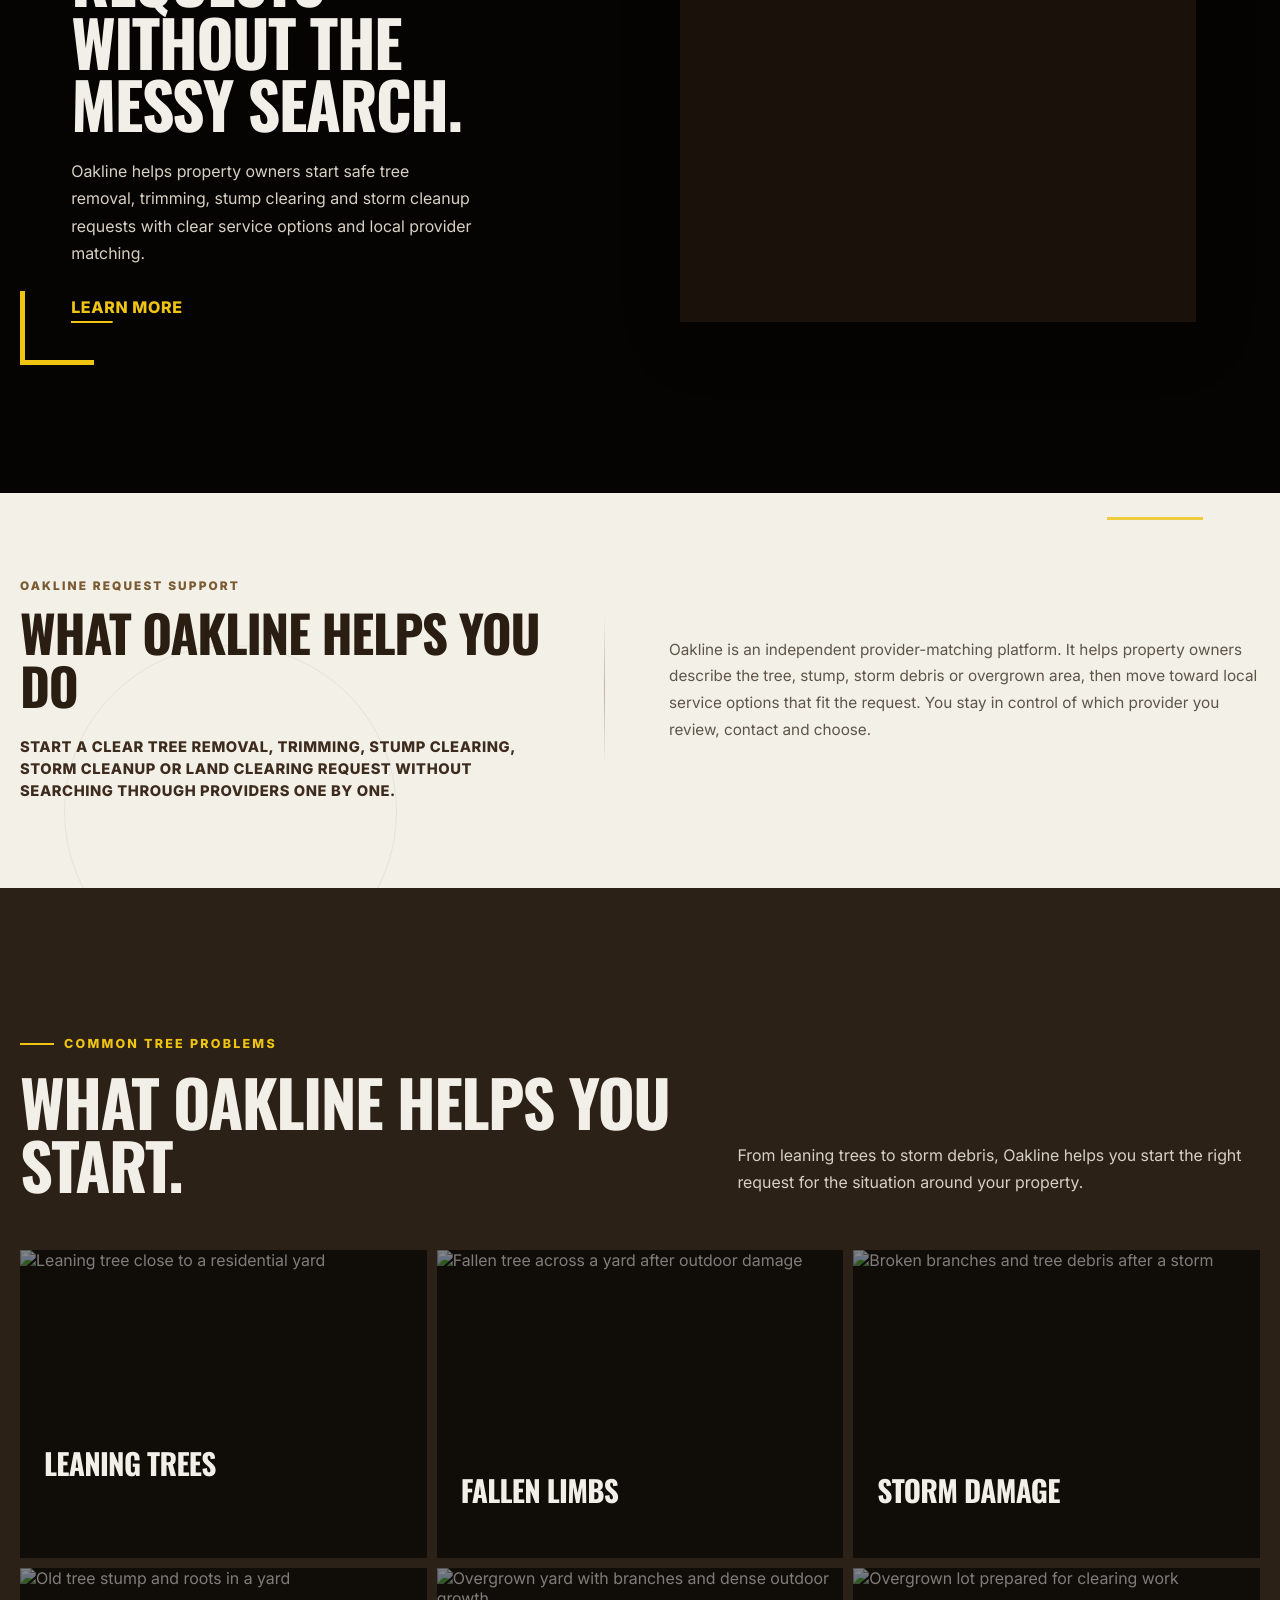
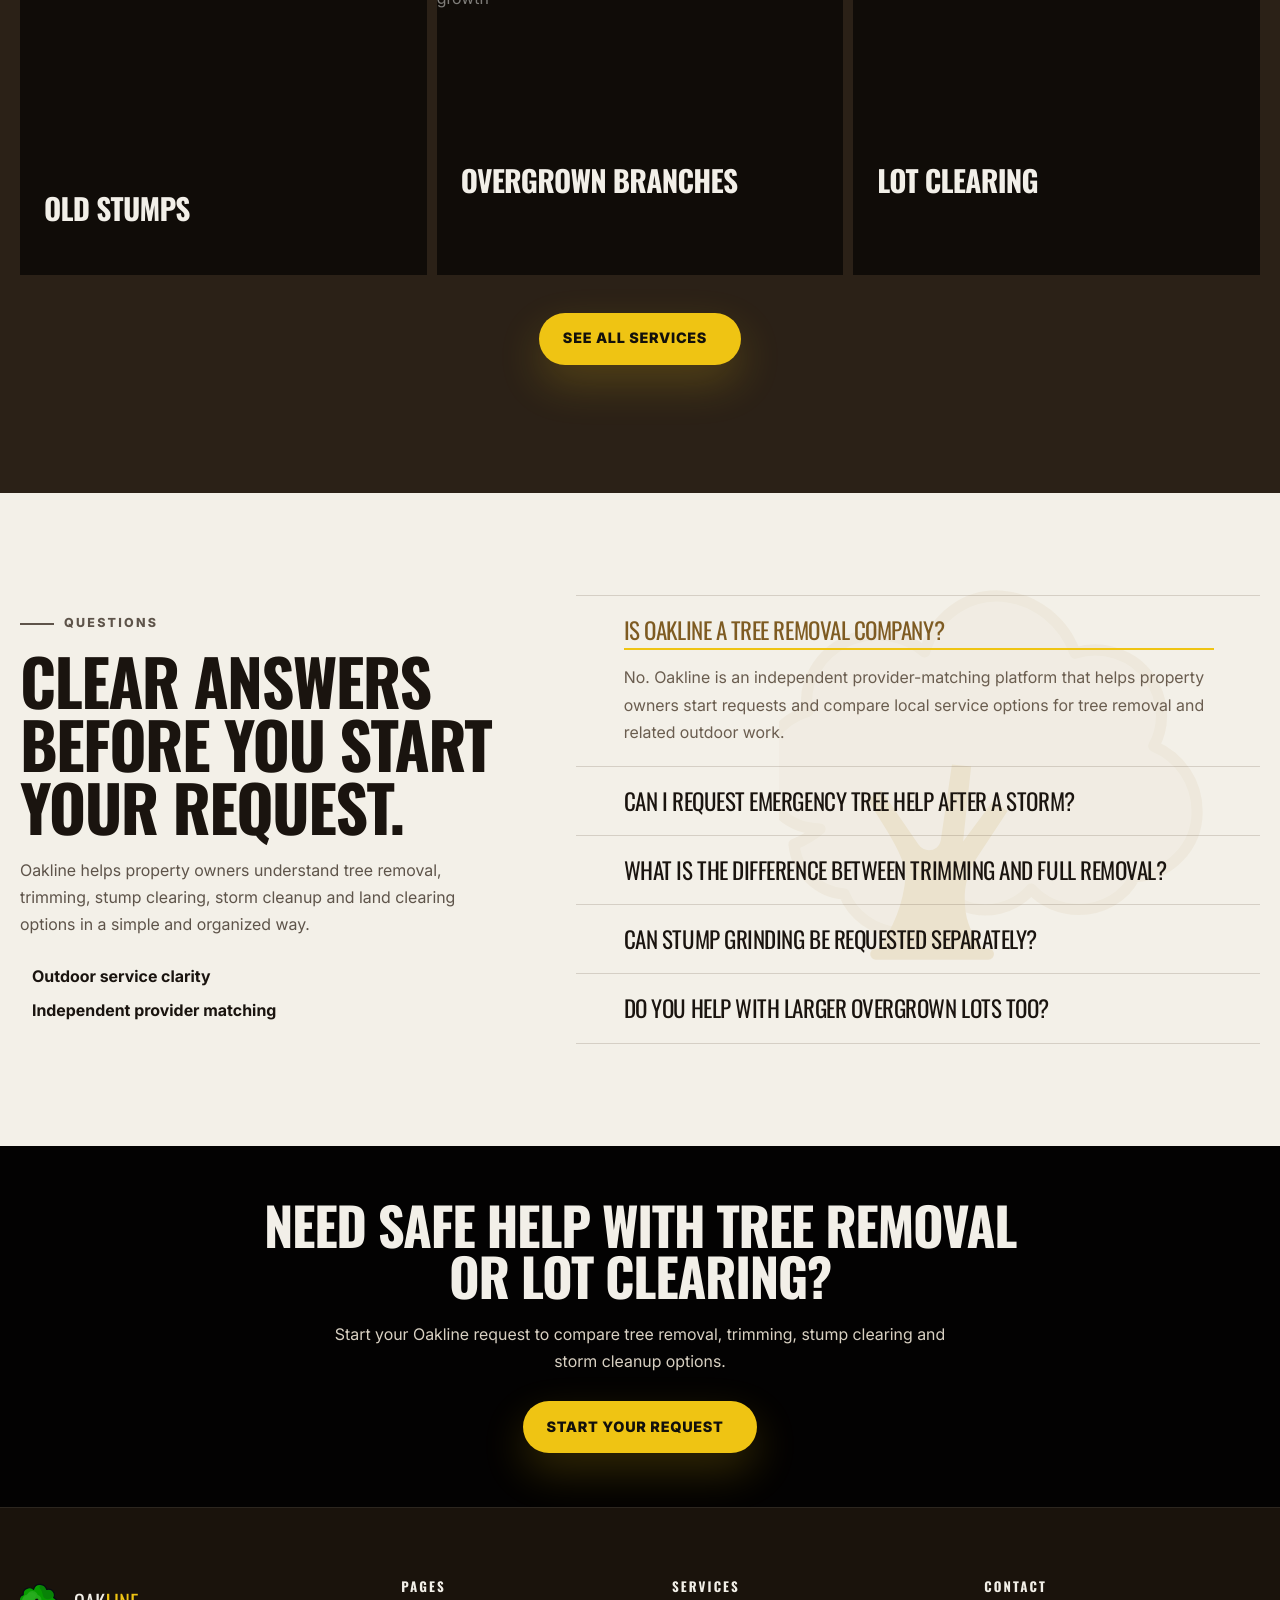
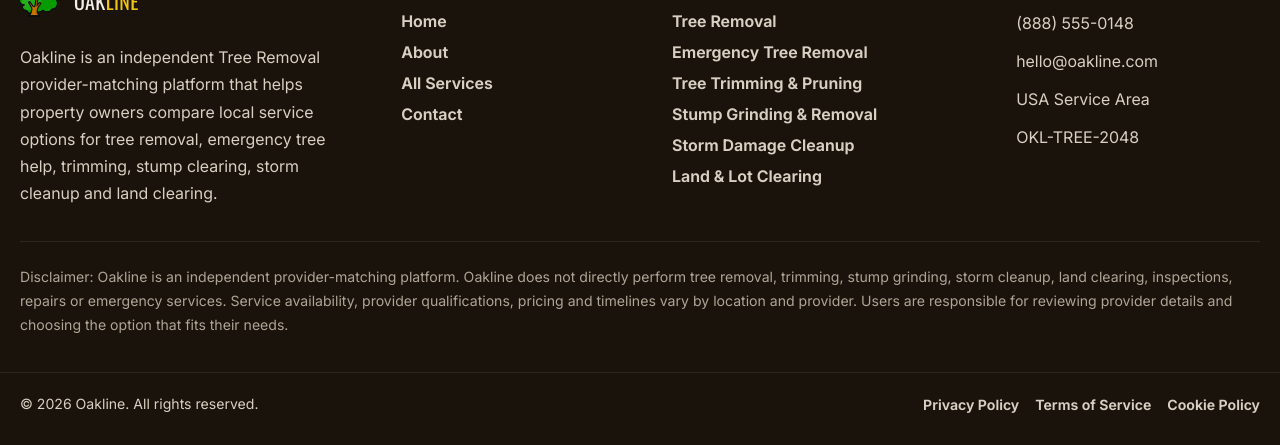
==== commit 841e81ea: "+" ====
--- a/index.html
+++ b/index.html
@@ -197,6 +197,37 @@
                                 alt="Forestry machine working near cut timber in a wooded area" width="920" height="760"
                                 loading="lazy" />
                         </figure>
+                    </div>
+                </div>
+            </div>
+        </section>
+
+        <section class="home-statement section" aria-labelledby="home-statement-title">
+            <div class="container-wide">
+                <div class="home-statement__grid">
+                    <div class="home-statement__left" data-aos="fade-right">
+                        <p class="home-statement__eyebrow">
+                            Oakline request support
+                        </p>
+        
+                        <h2 id="home-statement-title" class="home-statement__title">
+                            What Oakline helps you do
+                        </h2>
+        
+                        <p class="home-statement__lead">
+                            Start a clear tree removal, trimming, stump clearing, storm cleanup or land clearing request without
+                            searching through providers one by one.
+                        </p>
+                    </div>
+        
+                    <span class="home-statement__divider" aria-hidden="true"></span>
+        
+                    <div class="home-statement__right" data-aos="fade-left">
+                        <p>
+                            Oakline is an independent provider-matching platform. It helps property owners describe the tree,
+                            stump, storm debris or overgrown area, then move toward local service options that fit the request.
+                            You stay in control of which provider you review, contact and choose.
+                        </p>
                     </div>
                 </div>
             </div>
--- a/assets/css/main.css
+++ b/assets/css/main.css
@@ -2233,4 +2233,158 @@
         width: 220px;
         opacity: 0.12;
     }
+}
+
+/* ================================
+   Home Statement / Minimal White Section
+================================ */
+
+.home-statement {
+    position: relative;
+    padding: clamp(54px, 7vw, 86px) 0;
+    background: var(--light-bg);
+    color: var(--light-text);
+    overflow: hidden;
+}
+
+.home-statement::before {
+    content: "";
+    position: absolute;
+    left: clamp(20px, 5vw, 74px);
+    bottom: -90px;
+    width: clamp(220px, 26vw, 420px);
+    height: clamp(220px, 26vw, 420px);
+    border: 1px solid rgba(90, 62, 34, .08);
+    border-radius: 50%;
+    pointer-events: none;
+}
+
+.home-statement::after {
+    content: "";
+    position: absolute;
+    right: clamp(18px, 6vw, 92px);
+    top: 24px;
+    width: 96px;
+    height: 3px;
+    background: var(--accent-yellow);
+    opacity: .8;
+    pointer-events: none;
+}
+
+.home-statement__grid {
+    position: relative;
+    z-index: 2;
+    display: grid;
+    grid-template-columns: minmax(280px, .88fr) 1px minmax(0, 1fr);
+    align-items: center;
+    gap: clamp(28px, 5vw, 66px);
+}
+
+.home-statement__left {
+    max-width: 600px;
+}
+
+.home-statement__eyebrow {
+    margin-bottom: 12px;
+    color: #7A5B33;
+    font-size: .74rem;
+    font-weight: 850;
+    letter-spacing: .18em;
+    line-height: 1.3;
+    text-transform: uppercase;
+}
+
+.home-statement__title {
+    position: relative;
+    display: inline-block;
+    max-width: 640px;
+    color: #2A1E13;
+    font-size: clamp(2rem, 4vw, 4rem);
+    line-height: 1.02;
+    cursor: default;
+}
+
+.home-statement__title::after {
+    content: "";
+    position: absolute;
+    left: 0;
+    bottom: -9px;
+    width: 100%;
+    height: 3px;
+    background: #7A4E25;
+    transform: scaleX(0);
+    transform-origin: left;
+    transition: transform .32s ease;
+}
+
+.home-statement__title:hover::after {
+    transform: scaleX(1);
+}
+
+.home-statement__lead {
+    max-width: 520px;
+    margin-top: 24px;
+    color: #3D2B1D;
+    font-size: clamp(.92rem, 1.1vw, 1rem);
+    font-weight: 800;
+    line-height: 1.5;
+    letter-spacing: .04em;
+    text-transform: uppercase;
+}
+
+.home-statement__divider {
+    width: 1px;
+    min-height: 150px;
+    background: linear-gradient(to bottom,
+            transparent,
+            rgba(90, 62, 34, .34),
+            transparent);
+}
+
+.home-statement__right {
+    max-width: 680px;
+}
+
+.home-statement__right p {
+    color: #5E544A;
+    font-size: clamp(.96rem, 1.15vw, 1.05rem);
+    line-height: 1.75;
+}
+
+/* Responsive */
+@media (max-width: 992px) {
+    .home-statement__grid {
+        grid-template-columns: 1fr;
+        gap: 26px;
+    }
+
+    .home-statement__divider {
+        width: 100%;
+        min-height: 1px;
+        height: 1px;
+        background: linear-gradient(to right,
+                transparent,
+                rgba(90, 62, 34, .32),
+                transparent);
+    }
+
+    .home-statement__left,
+    .home-statement__right {
+        max-width: 100%;
+    }
+}
+
+@media (max-width: 560px) {
+    .home-statement {
+        padding: 50px 0;
+    }
+
+    .home-statement::after {
+        width: 64px;
+        right: 18px;
+    }
+
+    .home-statement__lead {
+        font-size: .82rem;
+    }
 }
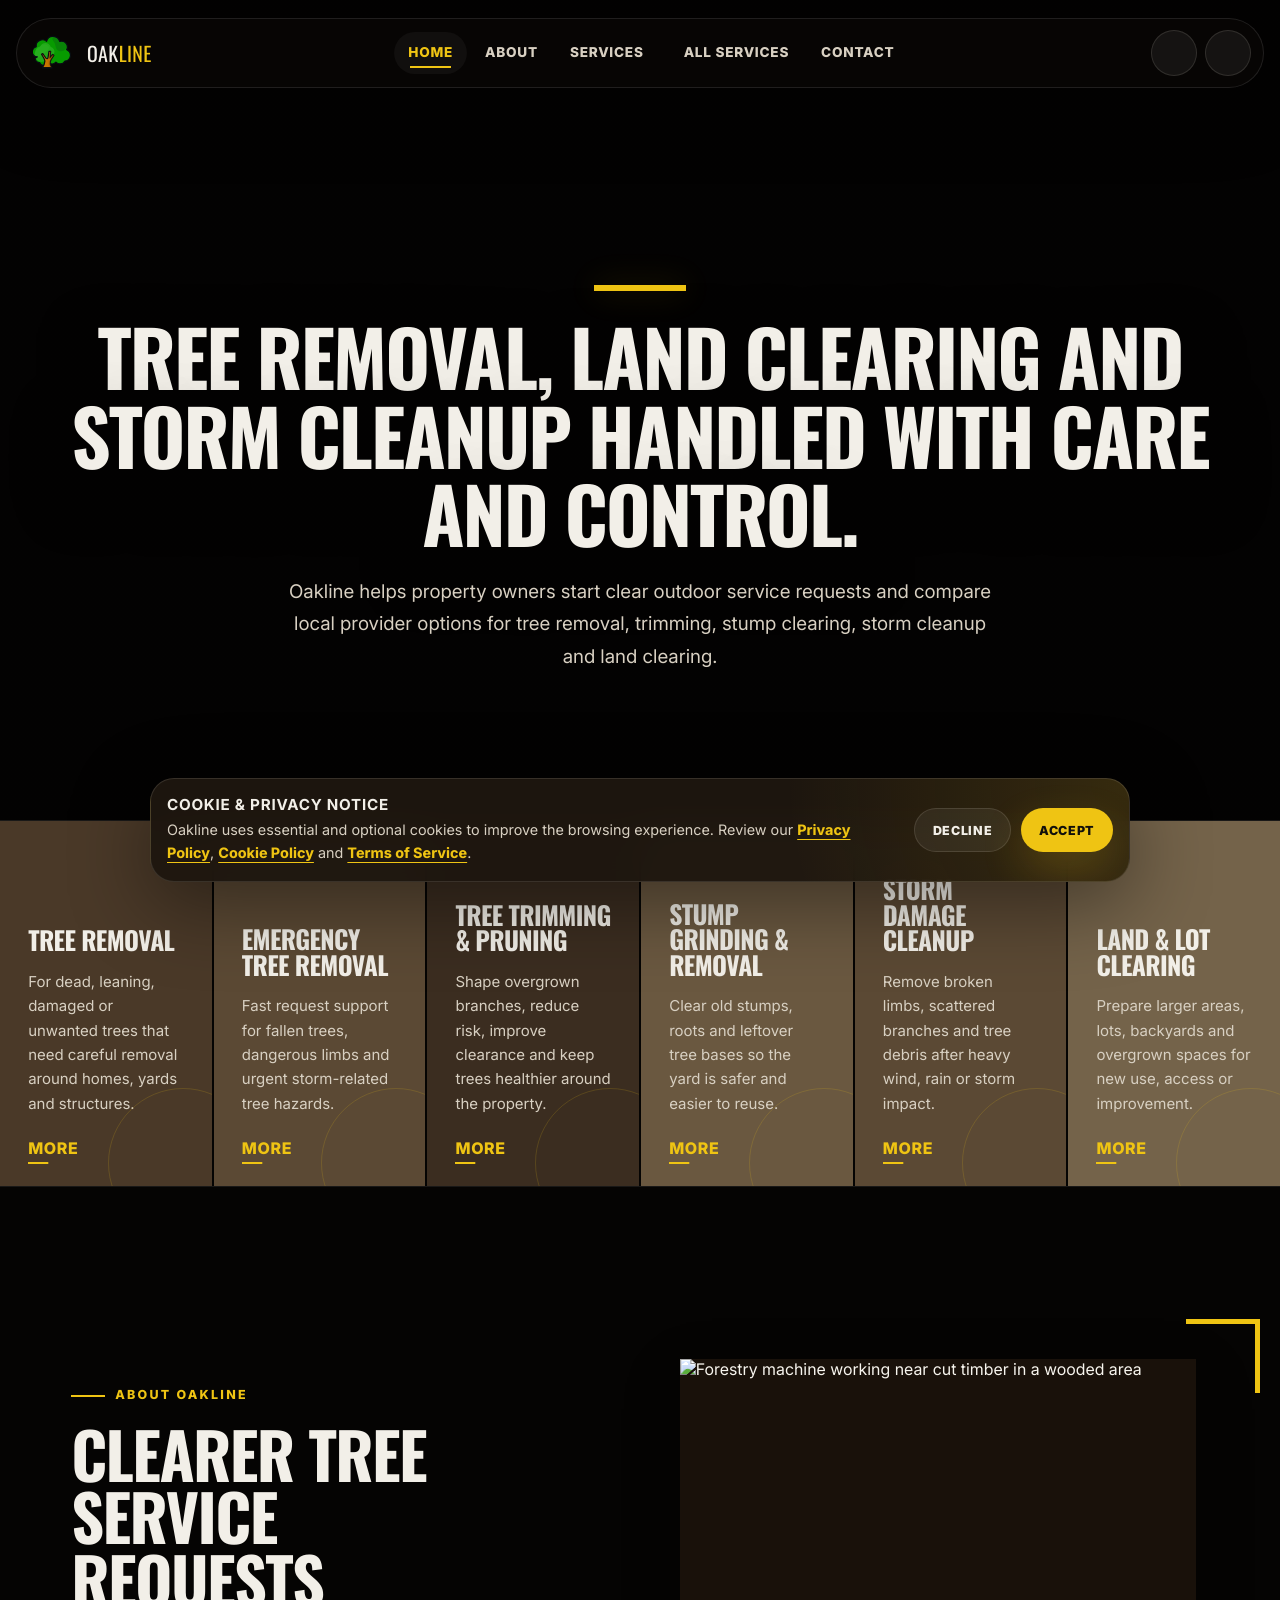
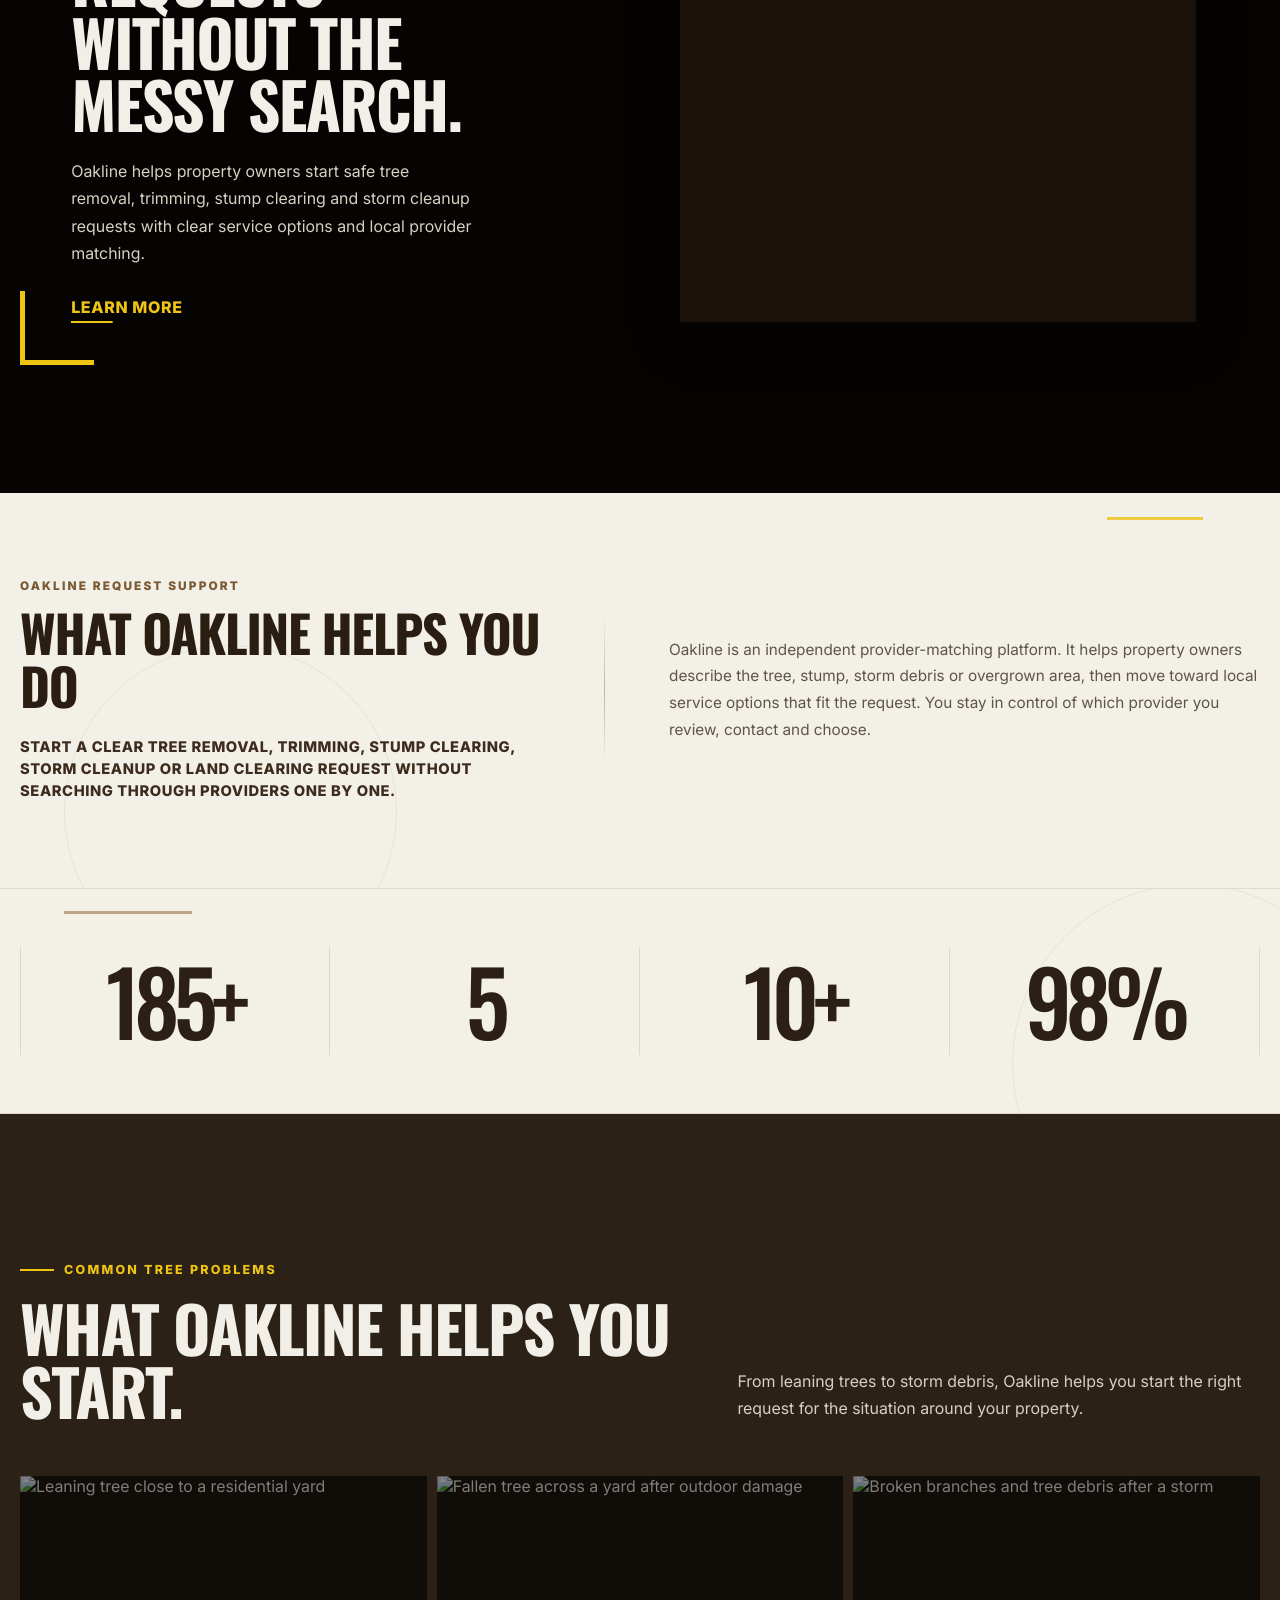
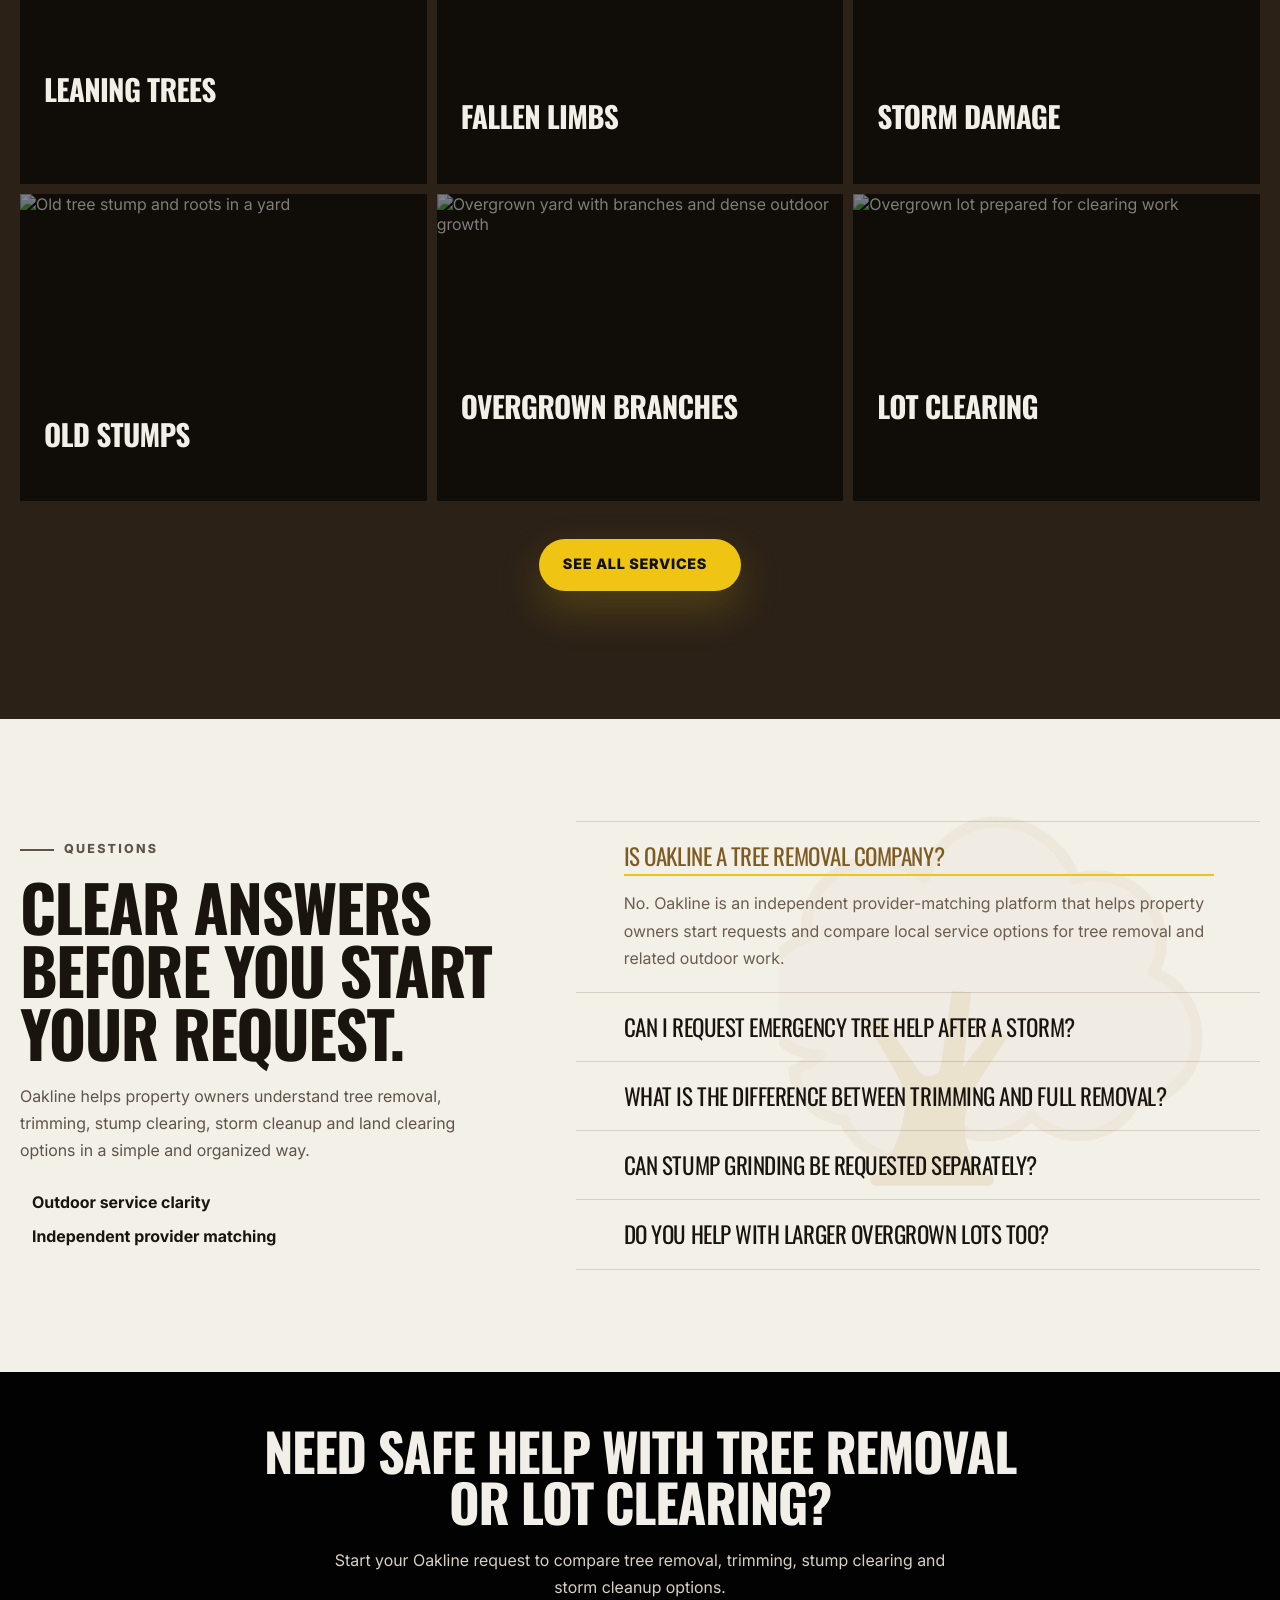
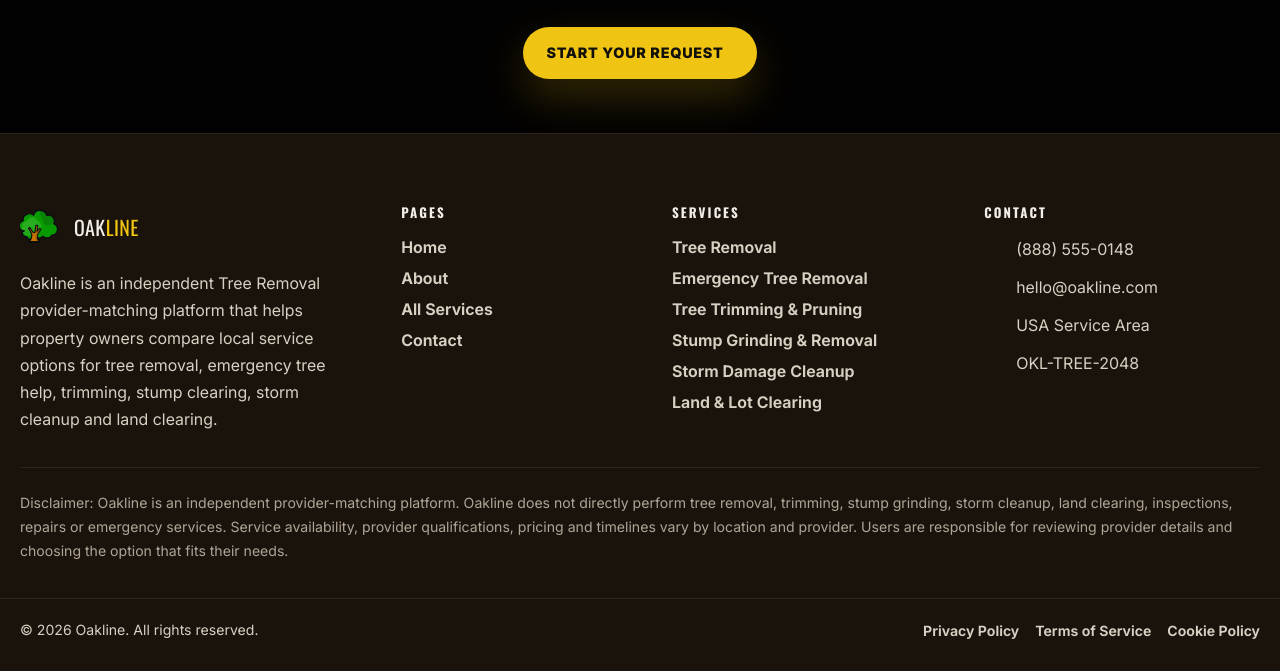
==== commit 51e4cf1d: "+" ====
--- a/index.html
+++ b/index.html
@@ -229,6 +229,31 @@
                             You stay in control of which provider you review, contact and choose.
                         </p>
                     </div>
+                </div>
+            </div>
+        </section>
+
+        <!-- Home Numbers Strip -->
+        <section class="home-numbers-strip section" aria-label="Oakline platform highlights">
+            <div class="home-numbers-strip__inner">
+                <div class="home-numbers-strip__item" data-aos="fade-up">
+                    <strong>185+</strong>
+                    <span>Tree-related requests supported</span>
+                </div>
+        
+                <div class="home-numbers-strip__item" data-aos="fade-up" data-aos-delay="70">
+                    <strong>5</strong>
+                    <span>Main outdoor service paths</span>
+                </div>
+        
+                <div class="home-numbers-strip__item" data-aos="fade-up" data-aos-delay="140">
+                    <strong>10+</strong>
+                    <span>Common property situations reviewed</span>
+                </div>
+        
+                <div class="home-numbers-strip__item" data-aos="fade-up" data-aos-delay="210">
+                    <strong>98%</strong>
+                    <span>Request clarity focus</span>
                 </div>
             </div>
         </section>
--- a/assets/css/home.css
+++ b/assets/css/home.css
@@ -513,3 +513,205 @@
     }
 
 }
+/* ================================
+   Home About Safe Mobile Overflow Fix
+   Does not change desktop layout or corner positions
+================================ */
+
+.home-about {
+    overflow-x: clip;
+}
+
+@supports not (overflow: clip) {
+    .home-about {
+        overflow-x: hidden;
+    }
+}
+
+/* only tablet/mobile: clip AOS overflow, keep original padding/corners */
+@media (max-width: 992px) {
+
+    .home-about .container-wide,
+    .home-about__grid {
+        min-width: 0;
+        max-width: 100%;
+    }
+
+    .home-about__content,
+    .home-about__photo-wrap,
+    .home-about__photo {
+        min-width: 0;
+        max-width: 100%;
+    }
+
+    .home-about__photo img {
+        width: 100%;
+        max-width: 100%;
+    }
+}
+
+/* mobile only: neutralize horizontal AOS shift inside this section */
+@media (max-width: 768px) {
+
+    .home-about [data-aos="fade-left"],
+    .home-about [data-aos="fade-right"] {
+        transform: translate3d(0, 24px, 0);
+    }
+
+    .home-about [data-aos="fade-left"].aos-animate,
+    .home-about [data-aos="fade-right"].aos-animate {
+        transform: translate3d(0, 0, 0);
+    }
+}
+
+/* ================================
+   Home Numbers Strip
+================================ */
+
+.home-numbers-strip {
+    position: relative;
+    width: 100%;
+    padding: clamp(34px, 5vw, 58px) 0;
+    background: var(--light-bg);
+    color: var(--light-text);
+    overflow: hidden;
+    border-top: 1px solid rgba(90, 62, 34, .12);
+    border-bottom: 1px solid rgba(90, 62, 34, .12);
+}
+
+.home-numbers-strip::before {
+    content: "";
+    position: absolute;
+    left: clamp(18px, 5vw, 86px);
+    top: 22px;
+    width: clamp(80px, 10vw, 150px);
+    height: 3px;
+    background: #8A5D2B;
+    opacity: .5;
+    pointer-events: none;
+}
+
+.home-numbers-strip::after {
+    content: "";
+    position: absolute;
+    right: -90px;
+    bottom: -130px;
+    width: clamp(230px, 28vw, 420px);
+    height: clamp(230px, 28vw, 420px);
+    border: 1px solid rgba(90, 62, 34, .08);
+    border-radius: 50%;
+    pointer-events: none;
+}
+
+.home-numbers-strip__inner {
+    position: relative;
+    z-index: 2;
+    width: min(1320px, calc(100% - 40px));
+    margin-inline: auto;
+    display: grid;
+    grid-template-columns: repeat(4, 1fr);
+    align-items: center;
+}
+
+.home-numbers-strip__item {
+    position: relative;
+    min-height: 108px;
+    display: grid;
+    place-items: center;
+    text-align: center;
+    border-right: 1px solid rgba(90, 62, 34, .14);
+}
+
+.home-numbers-strip__item:first-child {
+    border-left: 1px solid rgba(90, 62, 34, .14);
+}
+
+.home-numbers-strip__item::after {
+    content: "";
+    position: absolute;
+    left: 24%;
+    right: 24%;
+    bottom: 8px;
+    height: 3px;
+    background: #9B6A3B;
+    transform: scaleX(0);
+    transform-origin: center;
+    transition: transform var(--transition);
+}
+
+.home-numbers-strip__item strong {
+    display: block;
+    color: #2C2016;
+    font-family: 'Oswald', sans-serif;
+    font-size: clamp(3rem, 7vw, 7.4rem);
+    font-weight: 500;
+    line-height: .9;
+    letter-spacing: -.07em;
+    transition:
+        color var(--transition),
+        transform var(--transition);
+}
+
+/* hidden but accessible labels */
+.home-numbers-strip__item span {
+    position: absolute;
+    width: 1px;
+    height: 1px;
+    overflow: hidden;
+    clip-path: inset(50%);
+    white-space: nowrap;
+}
+
+.home-numbers-strip__item:hover::after {
+    transform: scaleX(1);
+}
+
+.home-numbers-strip__item:hover strong {
+    color: #9B6A3B;
+    transform: translateY(-5px);
+}
+
+/* Tablet */
+@media (max-width: 992px) {
+    .home-numbers-strip__inner {
+        grid-template-columns: repeat(2, 1fr);
+    }
+
+    .home-numbers-strip__item:nth-child(2) {
+        border-right: 1px solid rgba(90, 62, 34, .14);
+    }
+
+    .home-numbers-strip__item:nth-child(odd) {
+        border-left: 1px solid rgba(90, 62, 34, .14);
+    }
+
+    .home-numbers-strip__item:nth-child(-n + 2) {
+        border-bottom: 1px solid rgba(90, 62, 34, .14);
+    }
+}
+
+/* Mobile */
+@media (max-width: 560px) {
+    .home-numbers-strip {
+        padding: 28px 0;
+    }
+
+    .home-numbers-strip__inner {
+        width: calc(100% - 28px);
+    }
+
+    .home-numbers-strip__item {
+        min-height: 92px;
+    }
+
+    .home-numbers-strip__item strong {
+        font-size: clamp(2.7rem, 17vw, 4.7rem);
+    }
+
+    .home-numbers-strip__item::after {
+        bottom: 13px;
+        left: 28%;
+        right: 28%;
+        height: 2px;
+    }
+}
